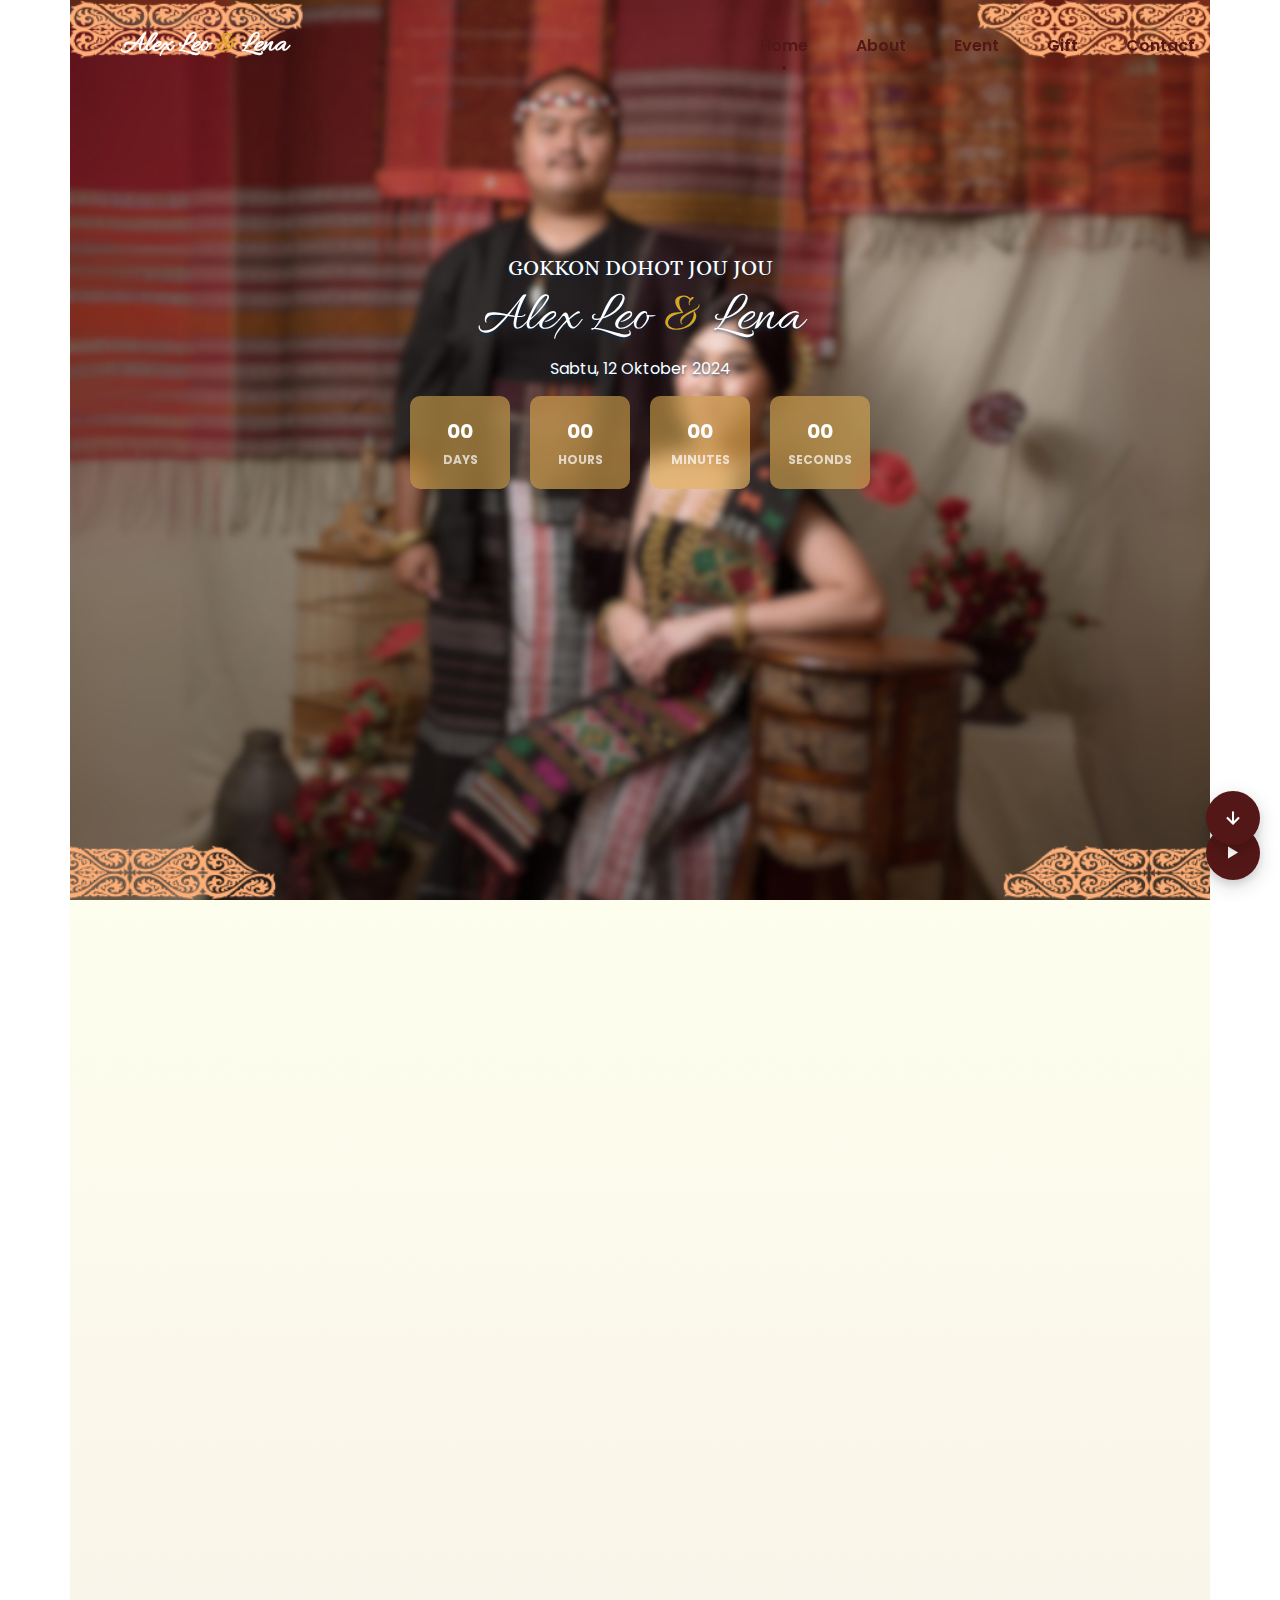
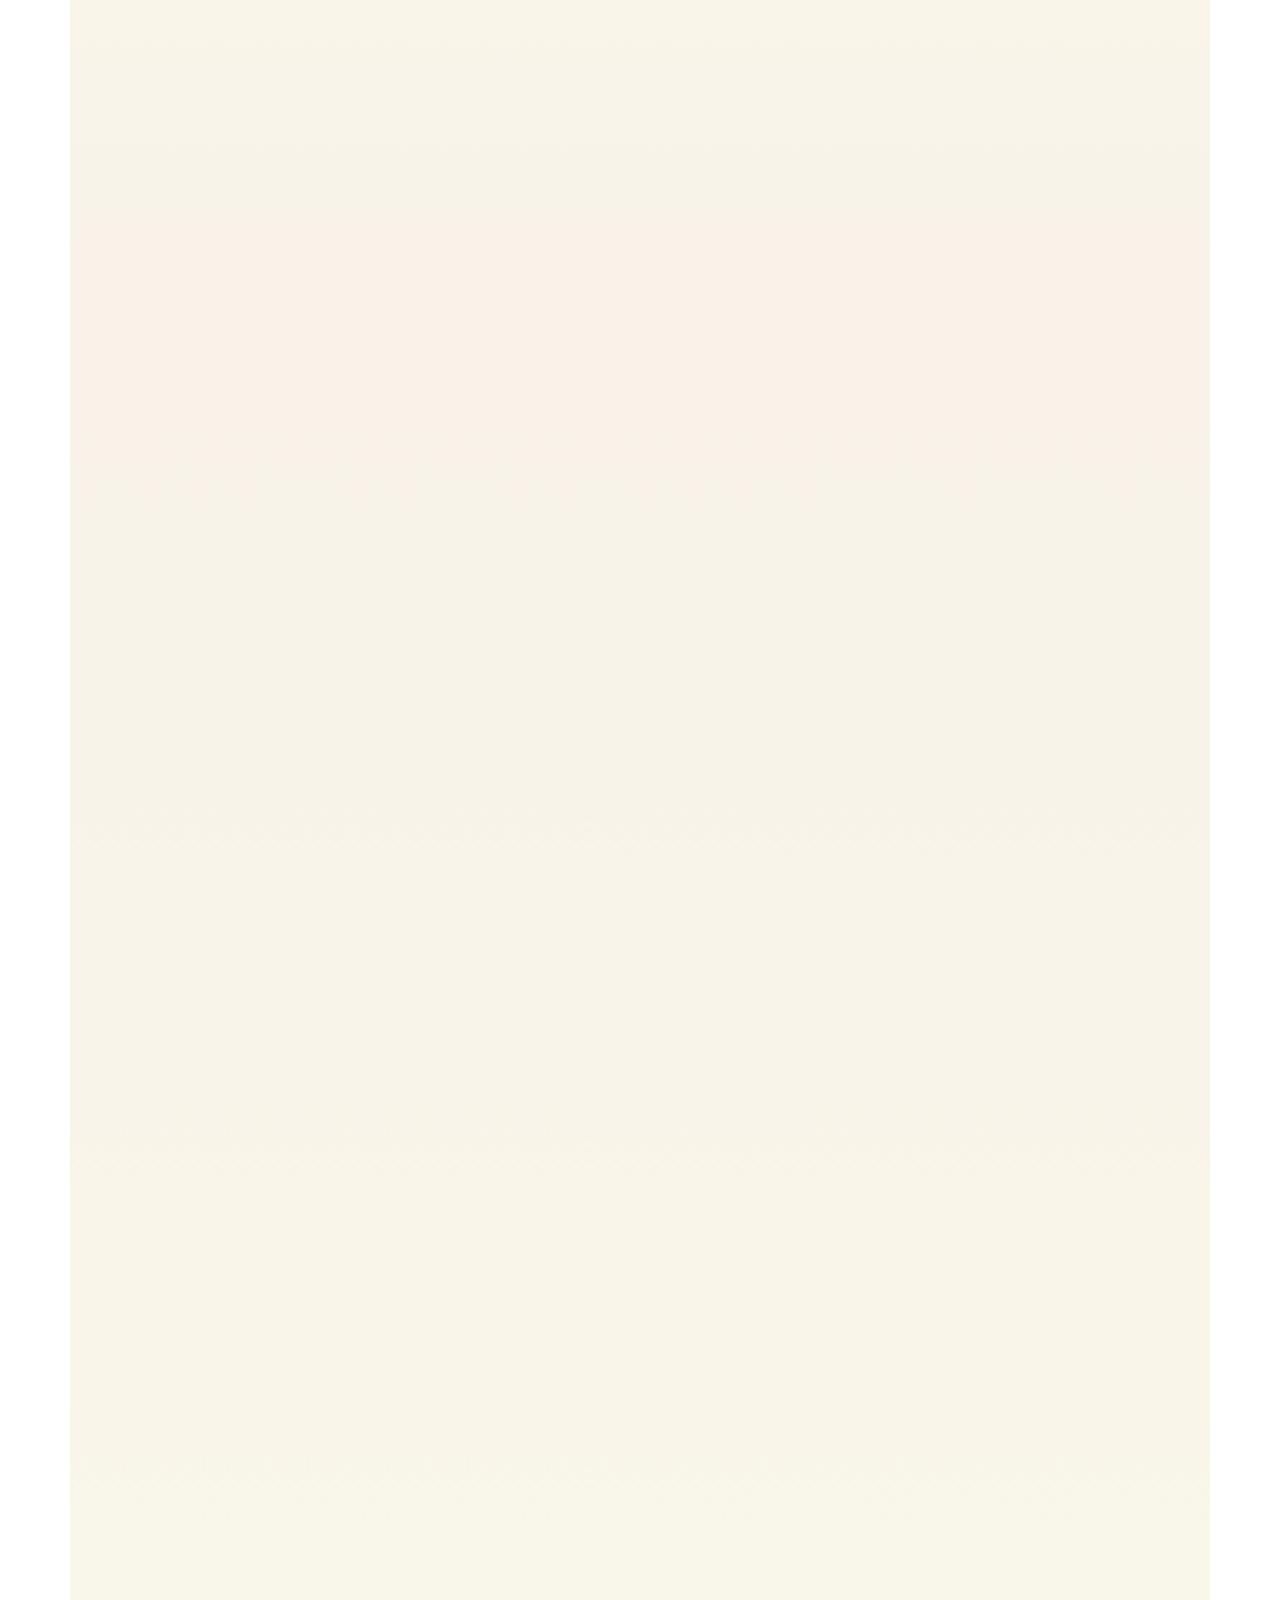
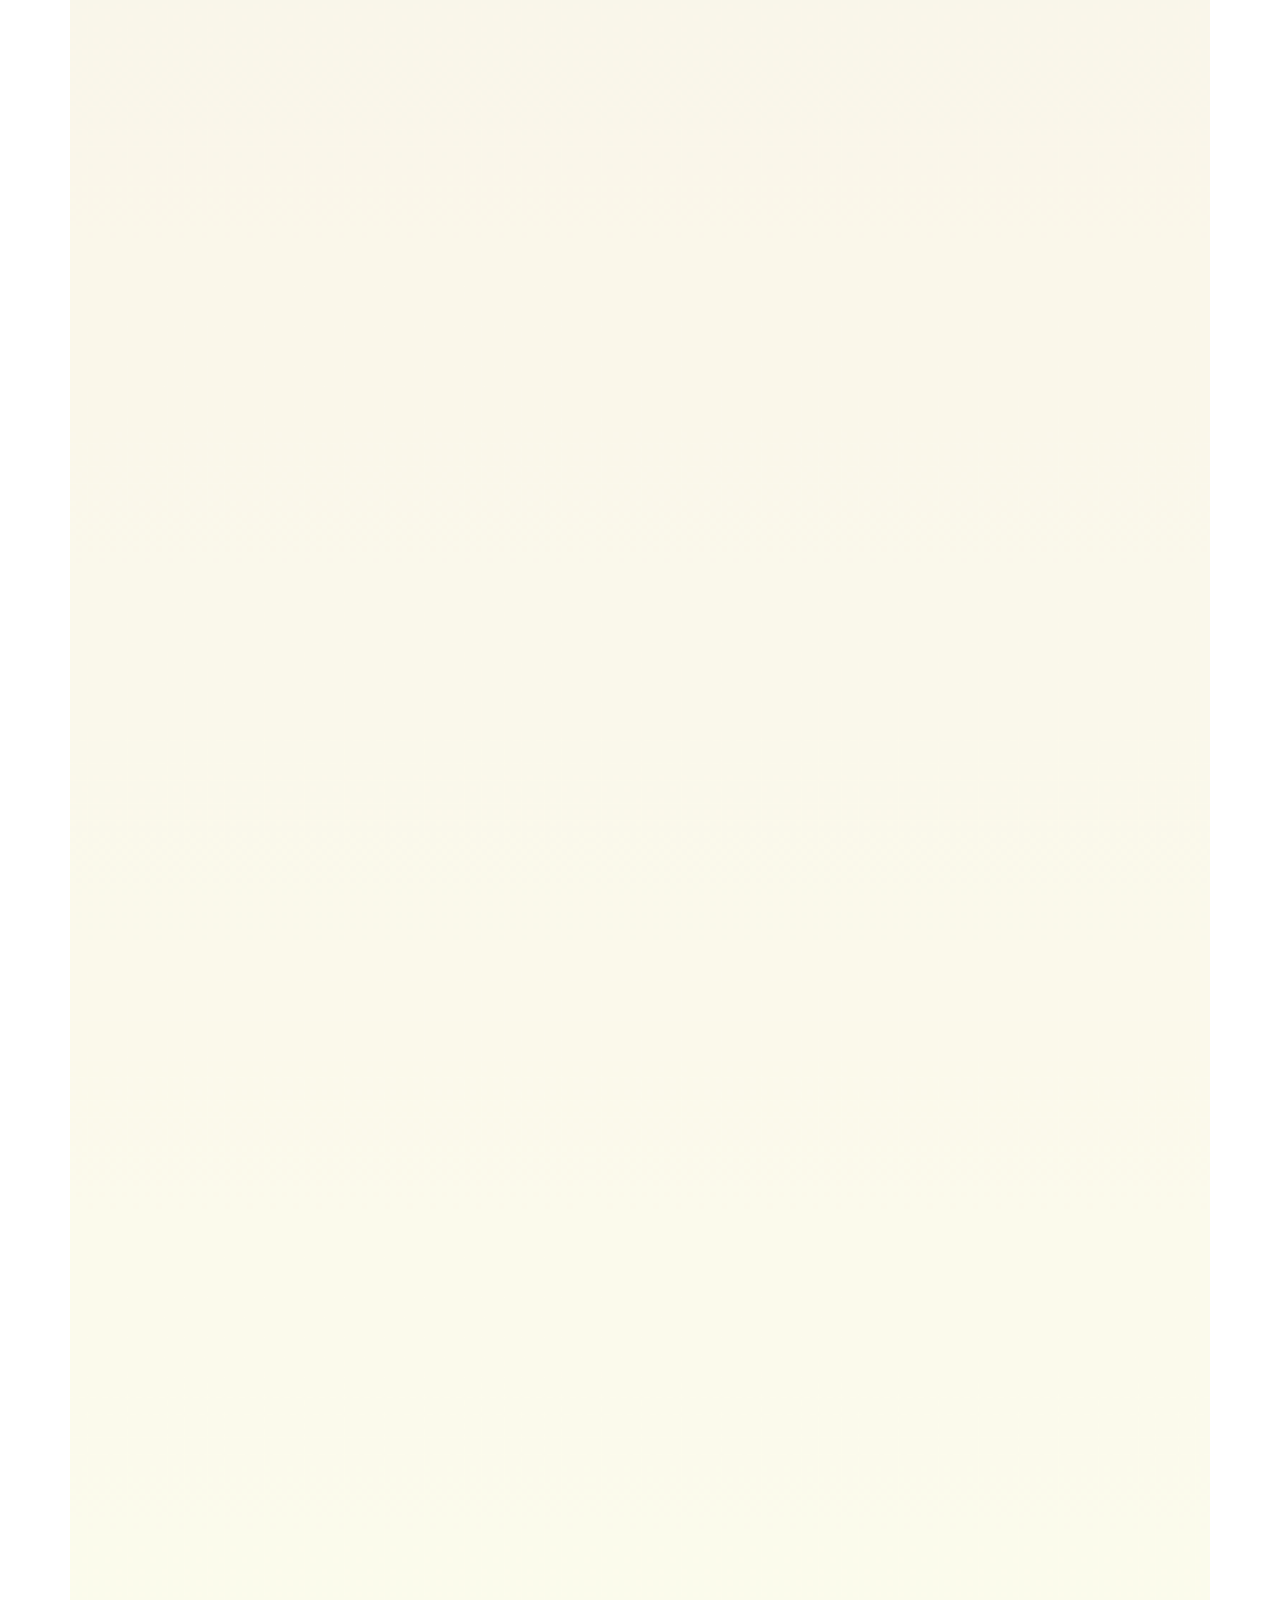
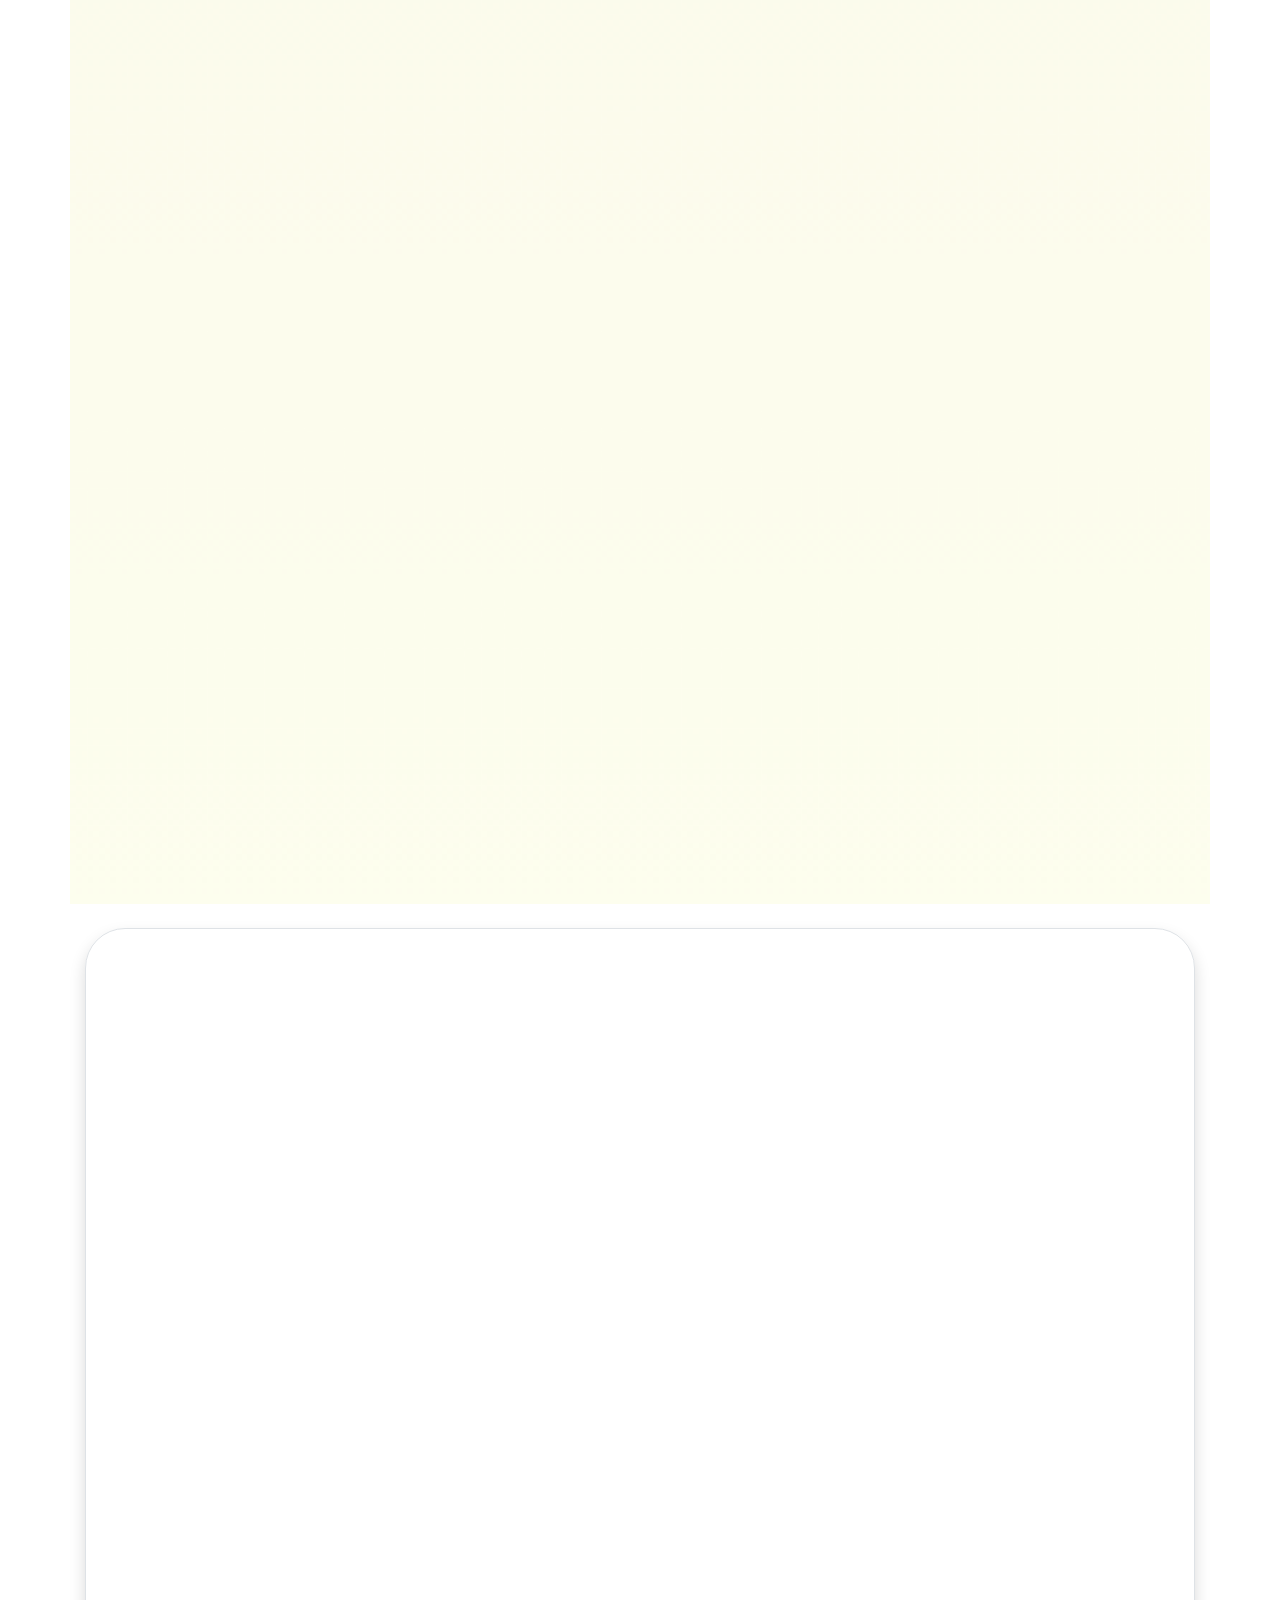
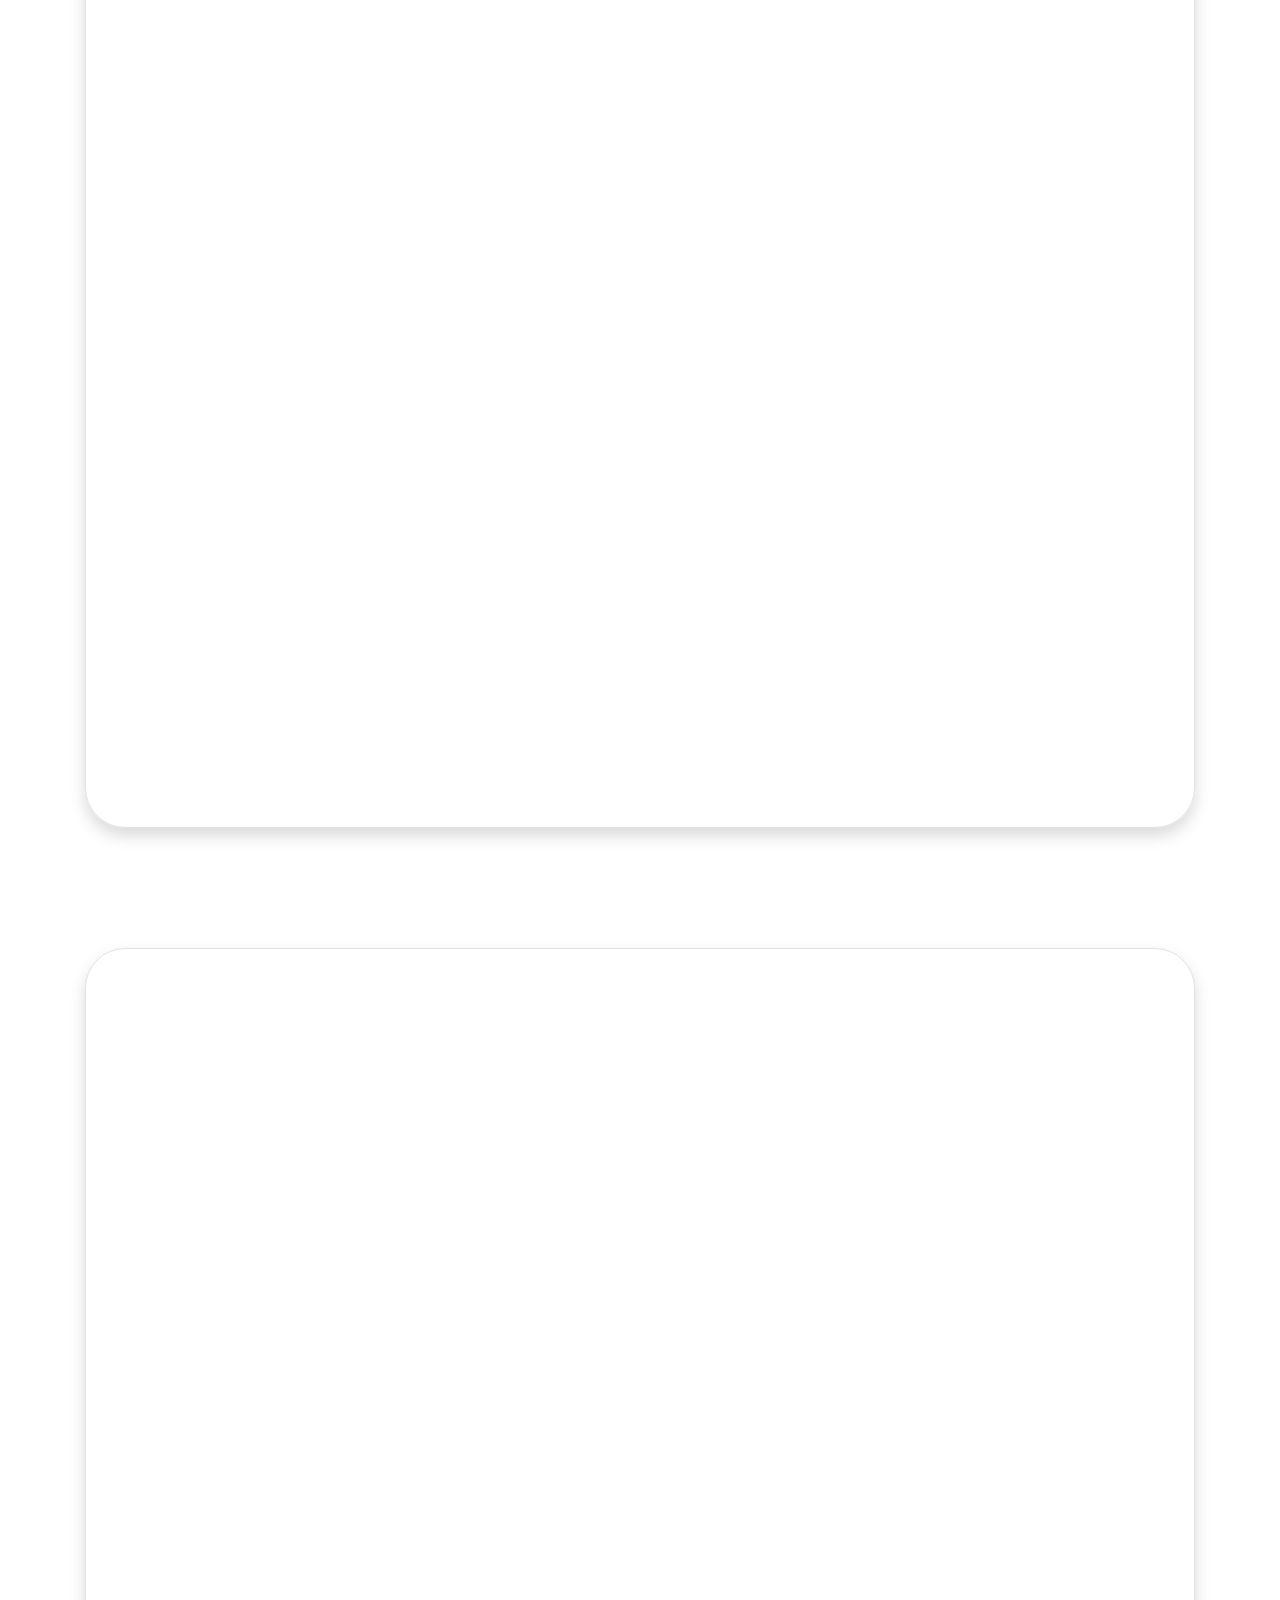
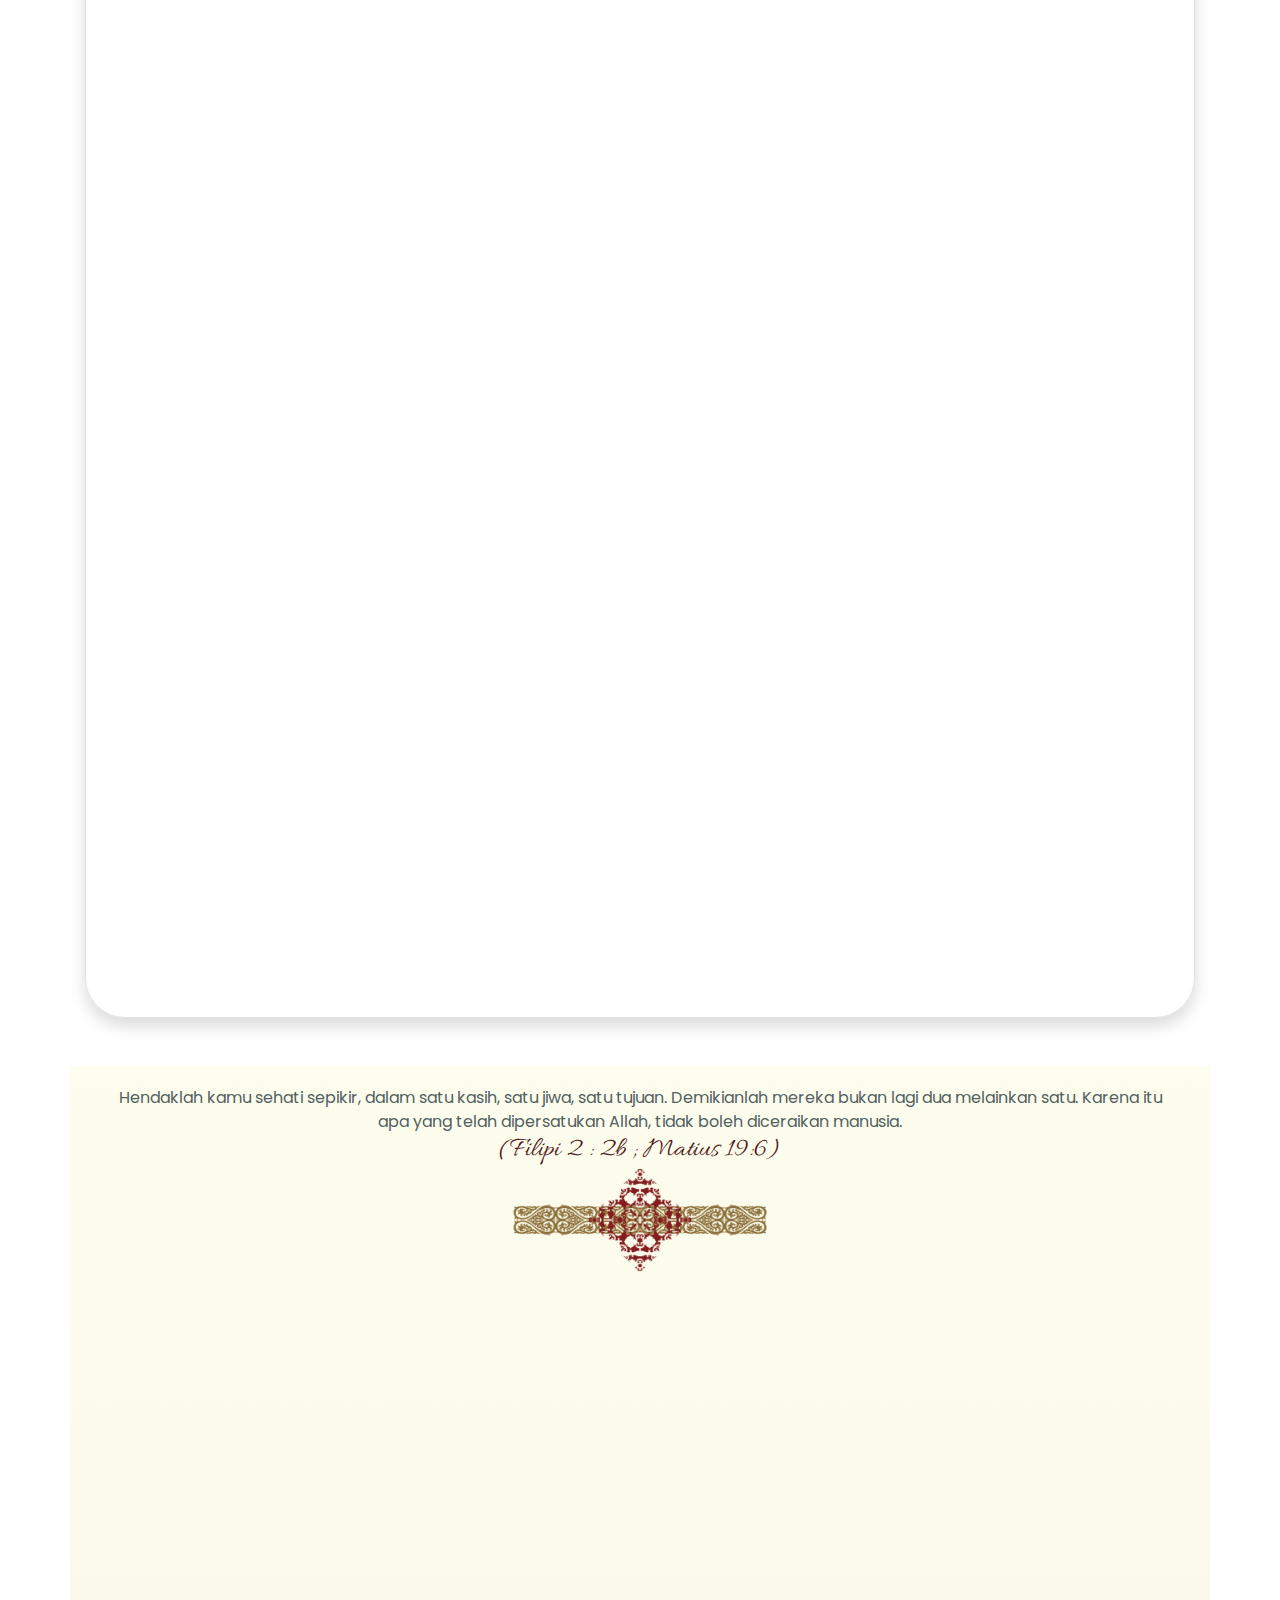
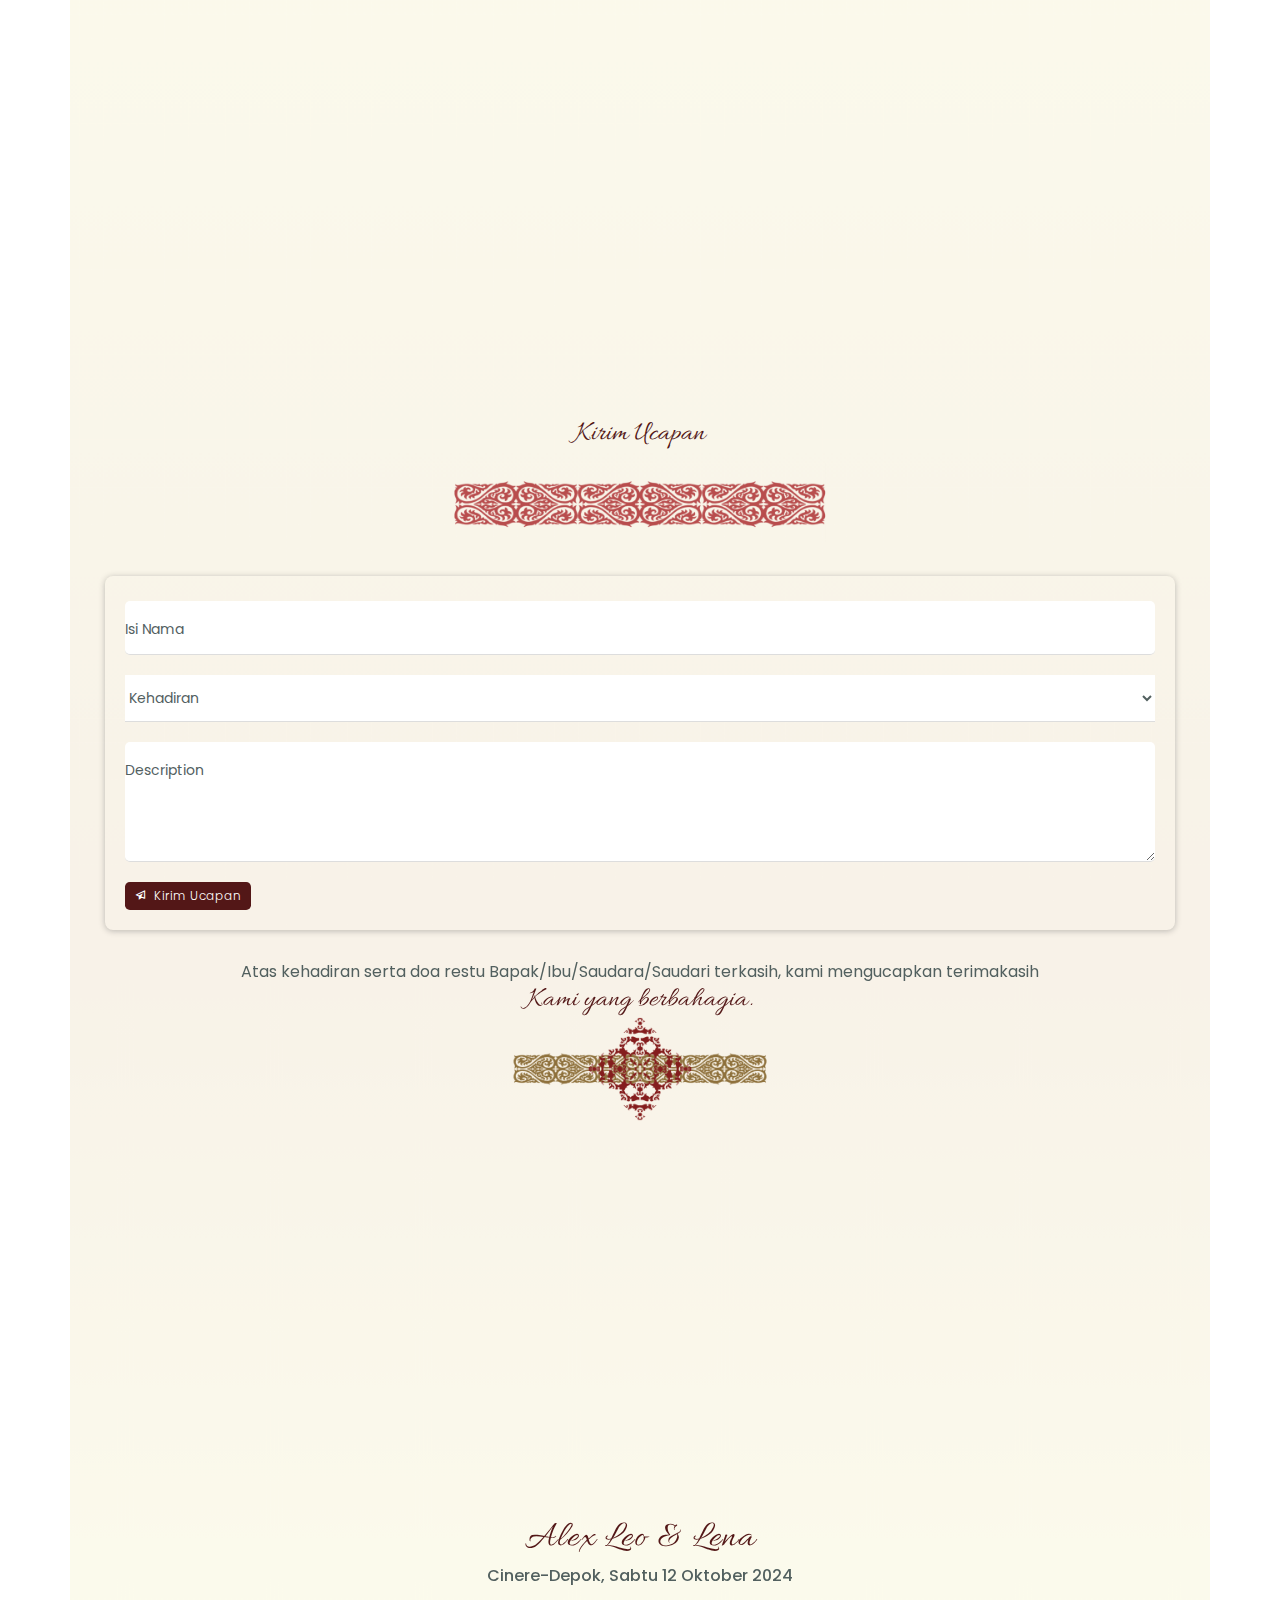
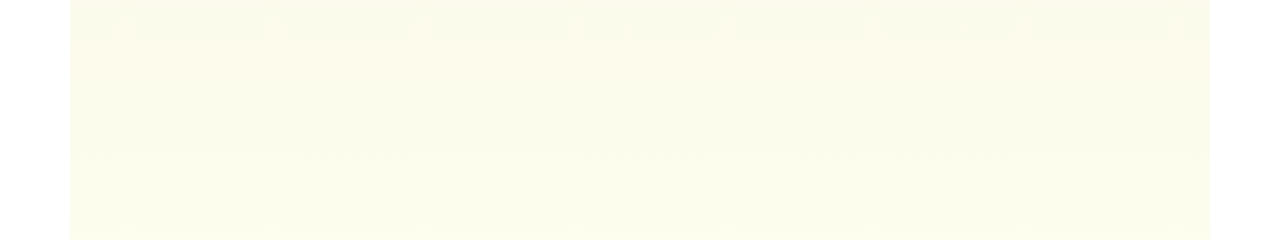
==== index.html @ 80a1cfeb "betulin nomer pakcik" ====
<!DOCTYPE html>
<html lang="id">
<head>

<!-- common tags -->
<meta charset="UTF-8">
<meta name="viewport" content="width=device-width, initial-scale=1.0">
<title>Pernikahan Alex Leo & Lena</title>

<!-- seo tags -->
<meta name="author" content="algididntwakeup />
    <meta name="language" content="Indonesia" />
    <meta name="robots" content="index, follow, max-image-preview:large" />
    <meta name="googlebot" content="index, follow, max-image-preview:large" />
    <meta name="title" content="Undangan Digital Pernikahan Alex Leo dan Lena Secara Online" />
    <meta name="description" content="Undangan Digital Pernikahan Alex Leo dan Lena Secara Online" />
    <meta
      name="keywords"
      content="undangan, wedding, undangan digital, undangan online, wedding invitation, template undangan, template undangan pernikahan, undangan pernikahan, template undangan online, wedding invitation github, template website, template undangan digital pernikahan"
    />
    <meta property="og:title" content="Undangan Digital Pernikahan Alex Leo dan Lena Secara Online" />
    <meta property="og:description" content="Undangan Digital Pernikahan Alex Leo dan Lena Secara Online" />
    <meta
      property="og:keywords"
      content="undangan, wedding, undangan digital, undangan online, wedding invitation, template undangan, template undangan pernikahan, undangan pernikahan, template undangan online, wedding invitation github, template website, template undangan digital pernikahan"
    />
    <meta property="og:image" content="https://iili.io/dCq9JN1.th.png" />
    <meta property="og:image:secure_url" content="https://iili.io/dCq9JN1.th.png" />
    <meta property="og:image:type" content="image/jpeg" />
    <meta property="og:image:alt" content="Undangan Digital Pernikahan Alex Leo dan Lena Secara Online" />
    <meta property="og:type" content="website" />
    <meta property="og:locale" content="id_ID" />
    <meta property="og:url" content="https://alex-leo-dan-lena.vercel.app/" />
    <meta property="og:site_name" content="Undangan Digital Pernikahan Alex Leo dan Lena Secara Online" />

<!-- appearance -->
<meta name="mobile-web-app-capable" content="yes" />
<meta name="apple-mobile-web-app-title" content="Undangan Digital Pernikahan Alex Leo dan Lena Secara Online" />
<meta name="theme-color" content="#fffefc" />
<meta name="color-scheme" content="light" />
<link rel="canonical" href="https://alex-leo-dan-lena.vercel.app/" />
<link rel="shortcut icon" type="image/x-icon" href="https://iili.io/dCKjpwJ.png" />
<link rel="apple-touch-icon" sizes="192x192" type="image/png" href="https://ulems.my.id/assets/images/icon-192x192.png" />
<link rel="icon" type="image/x-icon" href="https://iili.io/dCKjpwJ.png" />



<!-- preconnect n preloads -->
<link rel="dns-prefetch" href="https://cdn.jsdelivr.net" crossorigin="anonymous" />
<link rel="dns-prefetch" href="https://fonts.googleapis.com" crossorigin="anonymous" />
<link rel="dns-prefetch" href="https://fonts.gstatic.com" crossorigin />
<link rel="preconnect" href="https://cdn.jsdelivr.net" crossorigin="anonymous" />
<link rel="preconnect" href="https://fonts.googleapis.com" crossorigin="anonymous" />
<link rel="preconnect" href="https://fonts.gstatic.com" crossorigin />
<link rel="preload" href="https://cdn.jsdelivr.net/npm/normalize.css@8.0.1/normalize.css" integrity="sha256-WAgYcAck1C1/zEl5sBl5cfyhxtLgKGdpI3oKyJffVRI=" crossorigin="anonymous" as="style" />
<link rel="preload" href="https://cdn.jsdelivr.net/npm/bootstrap@5.3.3/dist/css/bootstrap.min.css" integrity="sha256-PI8n5gCcz9cQqQXm3PEtDuPG8qx9oFsFctPg0S5zb8g=" crossorigin="anonymous" as="style" />
<link rel="preload" href="https://cdn.jsdelivr.net/npm/bootstrap@5.3.3/dist/js/bootstrap.bundle.min.js" integrity="sha256-CDOy6cOibCWEdsRiZuaHf8dSGGJRYuBGC+mjoJimHGw=" crossorigin="anonymous" as="script" />
<link rel="preload" href="https://cdn.jsdelivr.net/npm/@fortawesome/fontawesome-free@6.5.1/css/all.min.css" integrity="sha256-wiz7ZSCn/btzhjKDQBms9Hx4sSeUYsDrTLg7roPstac=" crossorigin="anonymous" as="style" />
<link href="https://cdn.jsdelivr.net/npm/aos@2.3.4/dist/aos.css" rel="stylesheet">


        <!--=============== BOXICONS ===============-->
<link rel="stylesheet" href="https://cdn.jsdelivr.net/npm/boxicons@latest/css/boxicons.min.css">

<!--=============== CSS dan Bustrep ===============-->
<link rel="stylesheet" href="https://cdn.jsdelivr.net/npm/bootstrap@5.3.3/dist/css/bootstrap.min.css" integrity="sha256-PI8n5gCcz9cQqQXm3PEtDuPG8qx9oFsFctPg0S5zb8g=" crossorigin="anonymous" />
<link href="https://cdn.jsdelivr.net/npm/bootstrap@5.3.0/dist/css/bootstrap.min.css" rel="stylesheet">
<link rel="stylesheet" href="assets/css/styles.css">
<link rel="stylesheet" href="https://maxcdn.bootstrapcdn.com/bootstrap/4.5.2/css/bootstrap.min.css">
<script src="https://ajax.googleapis.com/ajax/libs/jquery/3.5.1/jquery.min.js"></script>
<script src="https://cdnjs.cloudflare.com/ajax/libs/popper.js/1.16.0/umd/popper.min.js"></script>
<script src="https://maxcdn.bootstrapcdn.com/bootstrap/4.5.2/js/bootstrap.min.js"></script>

<!-- app -->
<script src="./assets/js/app.js" type="module" defer></script>
</head>
    <body data-key="a22c1c31887cf51189f225a18ecb7c2a555f63250e052d13ea" data-url="https://undangan-backend-iota.vercel.app/" >
        <!--=============== HEADER ===============-->
<header class="header" id="header">
    <nav class="nav container">
                <a href="#" class="nav__logo">&nbsp&nbsp&nbsp&nbsp&nbsp Alex Leo <span>&</span> Lena</a>

                <div class="nav__menu" id="nav-menu">
                    <ul class="nav__list">
                        <li class="nav__item">
                            <a href="#home" class="nav__link active-link">
                                <i class='bx bx-home-alt nav__icon'></i>
                                <span class="nav__name">Home</span>
                            </a>
                        </li>
                        
                        <li class="nav__item">
                            <a href="#about" class="nav__link">
                                <i class='bx bx-user nav__icon'></i>
                                <span class="nav__name">About</span>
                            </a>
                        </li>

                        <li class="nav__item">
                            <a href="#event" class="nav__link">
                                <i class='bx bx-book-alt nav__icon'></i>
                                <span class="nav__name">Event</span>
                            </a>
                        </li>

                        <li class="nav__item">
                            <a href="#gift" class="nav__link">
                                <i class='bx bx-briefcase-alt nav__icon'></i>
                                <span class="nav__name">Gift</span>
                            </a>
                        </li>

                        <li class="nav__item">
                            <a href="#ucapan" class="nav__link">
                                <i class='bx bx-message-square-detail nav__icon'></i>
                                <span class="nav__name">Contact</span>
                            </a>
                        </li>
                    </ul>
                </div>

                <img src="assets/img/icon.png" alt="" class="nav__img">
    </nav>
</header>

<main>
<!--=============== HOME ===============-->
<section class="container section section__height" id="home">
  <div class="section__box">
    <div class="section__title" style="margin-top: 30px;">
        <p class="gokkon">GOKKON DOHOT JOU JOU
                        </p>
        <h3>Alex Leo <span>&</span> Lena</h3>
        <p>Sabtu, 12 Oktober 2024</p>
    </div>
    <div class="countdown-container">
      <div class="countdown-item">
                          <div id="days" class="glassmorphism">
                            <span id="days-value">00</span>
                            <span class="label">Days</span>
                          </div>
                        </div>
      <div class="countdown-item">
                          <div id="hours" class="glassmorphism">
                            <span id="hours-value">00</span>
                            <span class="label">Hours</span>
                          </div>
                        </div>
      <div class="countdown-item">
                          <div id="minutes" class="glassmorphism">
                            <span id="minutes-value">00</span>
                            <span class="label">Minutes</span>
                          </div>
                        </div>
     <div class="countdown-item">
                          <div id="seconds" class="glassmorphism">
                            <span id="seconds-value">00</span>
                            <span class="label">Seconds</span>
                        </div>
                        </div>
    </div>
   </div>
</section>

<!--=============== ABOUT ===============-->
<section class="container section section__height" id="about">
    <div class="section__title" data-aos='fade-up' data-aos-duration='1000'>
                    <h3>Dohot hormat,</h3>
                    <img src="./assets/img/bata.png" alt="line">
                    <p >Marhite asi dohot holong nasianTuhanta, dibagasan serep niroha rodo hami manggokhon huhut manjou hamu napinarsangapan Raja nidongan tubu, Raja ni boru, bere / ibebere, Pariban, Raja ni dongan sahuta, suang songoni nang ale-alenami, tarlumobi ma dihamu Raja ni Hula - hula dohot Tulang nami, asa marneang ni langka hamu rap dohot inanta soripada ro mangadopi ulaon pamasu-masuon parbogason ni anak nami :</p>
                  <br>
                  </div>
     <div class="section__about" data-aos='fade-right'data-aos-duration='1000'>
                    <img src="./assets/img/2.png" alt="pria" width="180">
                    <h3>Alexander Leonard Adrian Nainggolan, ST.<br></h3>
                    <p style="font-size: 14px;">Putra dari <br/>Bapak A. Nainggolan & Ibu Rini Lestari Br.Hutajulu</p>
                    <br>
                </div>
    <div class="section__about" data-aos='fade-left' data-aos-duration='1000'>
                    <img src="./assets/img/3.png" alt="wanita" width="180">
                    <h3>Magdalena Dina Octaviani br Sinaga S.Ak</h3>
                    <p style="font-size: 14px;">Putri dari <br/> Bapak Jonny Sinaga & Ibu Fanny Br.Sianipar</p>
                </div>
</section>

<!--=============== EVENT ===============-->
<section class="container section section__height" id="event">
   <div class="section__title" data-aos='fade-in' data-aos-duration='1000'>
      <!-- <img src="./assets/img/bataci.png" alt="line"> -->
      <p>Boru ni lae nami J Sinaga,tubu ni inangbao nami F br Sianipar (A Ferdinan) sian Kel. 
        Rawasari Kec. Pasar Rebo Jakarta Timur. Ima nanaeng
        Ima si patupaonta di :</p>
   </div>
   <div class="event__box" data-aos='fade-right' data-aos-duration='1000'>
    <div class="event__icon">
     <img src="./assets/img/bataborder2.png" alt="">
    </div>
    <div class="event__text">
      <h4 class="gokkontitle">GEREJA KATOLIK St.MATIAS Cinere</h4>
      <p class="p1"> Sabtu <span>12 Oktober 2024</span> </p>
      <p class="p2"></i> Jl. Baros No. 3, Pangkalan Jati <br/> Pondok Labu, Cilandak <br/> Jakarta Selatan, Jakarta 12450</p>
      <p class="p3"> 08:30 s/d 10:30 WIB</p>
   </div>
   </div>
   <div class="section__title" data-aos='fade-in' data-aos-duration='1000'>
    <!-- <img src="./assets/img/bataci.png" alt="line"> -->
    <img src="./assets/img/bataci.png" alt="line">
    <p>Dung sidung pamasu-masuon sian Gereja, asa rap udur mahita tu inganan naung 
      pinatupa ima nalaho mangan indahan na las huhut minum aek sitio-tio huhut 
      pasahathon dohot manjalo adat nahombar tu ulaon I di:
      </p>
    </div>
  <div class="event__box" data-aos='fade-left' data-aos-duration='1000'>
    <div class="event__icon">
      <img src="./assets/img/bataborder.png" alt="">
    </div>
    <div class="event__text">
      <h4 class="gokkontitle">RONATAMA Graha & Convention Hall</h4>
      <p class="p1"> Sabtu <span>6 Juli 2024</span> </p>
      <p class="p2"></i>  Jl. Dahlia No.16 A, Depok <br/> Kec. Pancoran Mas <br/>  Kota Depok, Jawa Barat 16431</p>
      <p class="p3"> 11:00 s/d selesai</p>
   </div>
  </div>

  <div class="event__map" data-aos='fade-up' data-aos-duration='1000'>
    <h3>Alamat Pemberkatan</h3>
    <iframe src="https://www.google.com/maps/embed?pb=!1m18!1m12!1m3!1d3965.6323681821914!2d106.781347976057!3d-6.311931793677367!2m3!1f0!2f0!3f0!3m2!1i1024!2i768!4f13.1!3m3!1m2!1s0x2e69ee3ac6b76f6b%3A0xa360c3f368b2a75c!2sSaint%20Matthias%20Catholic%20Church%2C%20Cinere!5e0!3m2!1sen!2sid!4v1721480985794!5m2!1sen!2sid" width="300" height="300" style="border:0;" allowfullscreen="" loading="lazy" referrerpolicy="no-referrer-when-downgrade"></iframe>

                    <a href="https://maps.app.goo.gl/9j2UDWhdMn23QQxt9"><i class="bx bx-map"></i> Buka Lokasi</a>
                </div>
  <div class="event__map" data-aos='fade-up' data-aos-duration='1000'>
    <h3>Alamat Resepsi</h3>
    <iframe src="https://www.google.com/maps/embed?pb=!1m18!1m12!1m3!1d3952.6596581964347!2d110.4156426143416!3d-7.783709379418691!2m3!1f0!2f0!3f0!3m2!1i1024!2i768!4f13.1!3m3!1m2!1s0x2e7084b3d8f0b4a5%3A0x7a86e4f62d6e9f2e!2sJl.%20Dahlia%20No.16%20A%2C%20Depok%2C%20Kec.%20Pancoran%20Mas%2C%20Kota%20Depok%2C%20Jawa%20Barat%2016431!5e0!3m2!1sen!2sid!4v1657636029847!5m2!1sen!2sid" width="300" height="300" style="border:0;" allowfullscreen="" loading="lazy" referrerpolicy="no-referrer-when-downgrade"></iframe>

                    <a href="https://maps.app.goo.gl/cPEgZyFxmiomSFK7A"><i class="bx bx-map"></i> Buka Lokasi</a>
                </div>



   <div class="section__title" data-aos='fade-in' data-aos-duration='1000'>
    <!-- <img src="./assets/img/bataci.png" alt="line"> -->
    <p>Sai dipatiur jala dipasu-pasu Tuhan Debata Pardenggan basa i ma langka muna, songoni 
      nang ulaon i. Disiala haradeon n iroha dohot haroro muna, parjolo hupasahat hami 
      mauliate godang.      
      </p>
      <br>
      <p>Cinere Depok, 12 Oktober 2024</p>
    <img src="./assets/img/sihorasba.png" alt="line">
    </div>




  <div class="event__add" data-aos='zoom-in' data-aos-duration='1000'>
    <h3 class="gokkon">HAMI MANGGOKHON</h3>
    <img src="./assets/img/bataci.png" alt="line">
    <p>1. A. Nainggolan,SE. / Dra..R.L. br. Hutajulu (A. Leo) - Natorasna</p>
     <p> 2. Alexander Leonard Adrian Nainggolan ST - Pangoli</p>
     <p> 3. Marchelino Ferdinand Sebastian Nainggolan - Anggina</p>
  </div>
  <div class="event__add" data-aos='zoom-in' data-aos-duration='1000'>
    <h3 class="gokkon">DOHOT MANGGOKHON / TURUT MENGUNDANG</h3>
    <img src="./assets/img/bataci.png" alt="line">

  </div>
 </section>
<!-- galer i undangan -->

<section class="light-section bg-white" id="galeri">
  <div class="container pb-5 pt-4">
    <div class="card-body border rounded-5 shadow p-3">

      <div id="carousel-image-one" data-aos="fade-up" data-aos-duration="1500" class="carousel slide">
        <div class="carousel-indicators">
          <button type="button" data-bs-target="#carousel-image-one" data-bs-slide-to="0" class="active" aria-current="true" aria-label="Slide 1"></button>
          <button type="button" data-bs-target="#carousel-image-one" data-bs-slide-to="1" aria-label="Slide 2"></button>
        </div>

        <div class="carousel-inner rounded-4">
          <div class="carousel-item active">
            <img src="./assets/img/part1.png" alt="gambar 1" class="d-block w-100" onclick="util.modal(this)" />
          </div>
          <div class="carousel-item">
            <img src="./assets/img/part2.png" alt="gambar 2" class="d-block w-100" onclick="util.modal(this)" />
          </div>
        </div>

        <button class="carousel-control-prev" type="button" data-bs-target="#carousel-image-one" data-bs-slide="prev">
          <span class="carousel-control-prev-icon" aria-hidden="true"></span>
          <span class="visually-hidden">Previous</span>
        </button>

        <button class="carousel-control-next" type="button" data-bs-target="#carousel-image-one" data-bs-slide="next">
          <span class="carousel-control-next-icon" aria-hidden="true"></span>
          <span class="visually-hidden">Next</span>
        </button>
      </div>

    </div>
    <div class="event__add" data-aos='zoom-in' data-aos-duration='1000'>
      <h3 class="gokkon">Galeri Foto</h3>
      <img src="./assets/img/bataci.png" alt="line">
  
    </div>
    <div class="card-body border rounded-5 shadow p-3">
    <div id="carousel-image-two" data-aos="fade-up" data-aos-duration="1500" class="carousel slide mt-4">
      <div class="carousel-indicators">
        <button type="button" data-bs-target="#carousel-image-two" data-bs-slide-to="0" class="active" aria-current="true" aria-label="Slide 1"></button>
        <button type="button" data-bs-target="#carousel-image-two" data-bs-slide-to="1" aria-label="Slide 2"></button>
        <button type="button" data-bs-target="#carousel-image-two" data-bs-slide-to="2" aria-label="Slide 3"></button>
      </div>

      <div class="carousel-inner rounded-4">
        <div class="carousel-item active">
          <img src="./assets/img/pap1.jpg" alt="gambar 4" class="d-block w-100" onclick="util.modal(this)" />
        </div>
        <div class="carousel-item">
          <img src="./assets/img/pap2.jpg" alt="gambar 5" class="d-block w-100" onclick="util.modal(this)" />
        </div>
        <div class="carousel-item">
          <img src="./assets/img/pap3.jpg" alt="gambar 6" class="d-block w-100" onclick="util.modal(this)" />
        </div>
      </div>

      <button class="carousel-control-prev" type="button" data-bs-target="#carousel-image-two" data-bs-slide="prev">
        <span class="carousel-control-prev-icon" aria-hidden="true"></span>
        <span class="visually-hidden">Previous</span>
      </button>

      <button class="carousel-control-next" type="button" data-bs-target="#carousel-image-two" data-bs-slide="next">
        <span class="carousel-control-next-icon" aria-hidden="true"></span>
        <span class="visually-hidden">Next</span>
      </button>
    </div>
  </div>
  </div>
</section>

<!--=============== GIFT ===============-->
<section class="container section section__height" id="gift">

  <div class="section__title">
    <p style="margin-bottom: 20px;">Hendaklah kamu sehati sepikir, dalam satu kasih, satu jiwa, satu tujuan.
      Demikianlah mereka bukan lagi dua melainkan satu. Karena itu apa yang telah dipersatukan Allah,
      tidak boleh diceraikan manusia.
      </p>
  <h3>(Filipi 2 : 2b ; Matius 19:6)</h3>
  <img src="./assets/img/sihorasba.png" alt="line">
 </div>
<br>
<br>
<br>
<br>
<br>

  <div class="section__title" data-aos='fade-up' data-aos-duration='1000'>
    <h3>Wedding Gift</h3>
    <img src="./assets/img/sihorasba.png" alt="line">
    <p>Tanpa mengurangi rasa hormat, bagi anda yang ingin memberikan tanda kasih untuk kami, dapat melalui :    </p>
  </div>

  <div class="rek__box">
    <img src="https://upload.wikimedia.org/wikipedia/commons/thumb/a/ad/Bank_Mandiri_logo_2016.svg/1920px-Bank_Mandiri_logo_2016.svg.png" alt="mandiri-logo" class="bca" width="200" data-aos='fade-in' data-aos-duration='1000'>
    <div class="rek__title" data-aos='fade-right' data-aos-duration='1000'>
      <h2>a.n M.Ansorry Nainggolan AC</h2>
      <p>1270004552194</p>
      <button id="copyButton1">Salin No Rekening</button>
      <p id="copyStatus1"></p>
    </div>
    <img src="https://upload.wikimedia.org/wikipedia/commons/thumb/5/5c/Bank_Central_Asia.svg/2560px-Bank_Central_Asia.svg.png" alt="bca-logo" class="bca" width="200" data-aos='fade-in' data-aos-duration='1000'>
    <div class="rek__title" data-aos='fade-left' data-aos-duration='1000'>
      <h2>a.n M.Ansorry Nainggolan AC</h2>
      <p>7480843848 </p>
      <button id="copyButton2">Salin No Rekening</button>
      <p id="copyStatus2"></p>
    </div>
  </div>
  <div class="form__template">
    <div class="section__title">
      <h3>Kirim Ucapan</h3>
      <img src="./assets/img/bataci.png" alt="line">
    </div>
    <form class="whatsapp-form">
        <div class="datainput">
            <input class="validate" id="wa_name" name="name" required type="text" value=''>
            <span class="highlight"></span><span class="bar"></span>
            <label>Isi Nama</label>
        </div>
        <div class="datainput">
            <select id="wa_select">
                <option hidden selected value='default'>Kehadiran</option>
                <option value="1">Hadir</option>
                <option value="2">Ragu ragu</option>
                <option value="3">Tidak Hadir</option>
            </select>
        </div>
        <div class="datainput">
            <textarea id='wa_textarea' placeholder='' maxlength='5000' rows='3' required></textarea>
            <span class="highlight"></span><span class="bar"></span>
            <label>Description</label>
        </div>
        <a class="send_form" href="javascript:void(0)" title="Send to Whatsapp"><i class='bx bx-paper-plane'></i> Kirim Ucapan</a>
        <div id="text-info"></div>
    </form>
</div>
</section>

 <!-- MESSAGES -->



<!--=============== CONTACT ===============-->
<section class="container section section__height" id="contact">
   <div class="section__title">
      <p style="margin-bottom: 20px;">Atas kehadiran serta doa restu Bapak/Ibu/Saudara/Saudari terkasih, kami mengucapkan terimakasih</p>
    <h3>Kami yang berbahagia.</h3>
    <img src="./assets/img/sihorasba.png" alt="line">
   </div>
   <div class="img__template">
    <img src="./assets/img/2.png" alt="pria" data-aos='fade-right' data-aos-duration='1000'>
    <p class="img__title" data-aos='fade-in' data-aos-duration='1000'>&</p>
    <img src="./assets/img/3.png" alt="wanita" style="margin-bottom: 20px;" data-aos='fade-left' data-aos-duration='1000'>
    <h4>Alex Leo & Lena</h4>
    <p class="img__title1">Cinere-Depok, Sabtu 12 Oktober 2024</p>
  </div>
</section>

 
  

<audio id="audioPlayer" src="./assets/music/dmatua.mp3" autoplay loop></audio>
  <button id="playPauseButton" class="controlButton">
      <i id="playPauseIcon" class='bx bx-play'></i>
  </button>
  <button id="scrollButton" class="controlButton">
    <i id="scrollIcon" class='bx bx-down-arrow-alt'></i>
   </button>
</main>

    <!-- Modal Image Large -->
    <div class="modal fade" id="modal-image" tabindex="-1" aria-hidden="true">
      <div class="modal-dialog modal-dialog-centered modal-xl">
        <div class="modal-content rounded-4">
          <div class="modal-body p-0">
            <div class="d-flex justify-content-center align-items-center" style="height: 100%">
              <img src="./assets/images/vector.png" class="w-100" alt="image" id="show-modal-image" />
            </div>
          </div>
        </div>
      </div>
    </div>

        
<!--=============== MAIN JS ===============-->
<script src="assets/js/main.js"></script>
<script src="https://code.jquery.com/jquery-3.6.0.min.js"></script>
<script>
$(document).ready(function() {
    $(document).on('click', '.send_form', function() {
        var input_name_val = $("#wa_name").val().trim();
        var input_select_val = $("#wa_select :selected").text().replace(/ /g, "-");
        var input_textarea_val = $("#wa_textarea").val().trim();

        var walink = 'https://web.whatsapp.com/send';
        var phone = '62818825652';
        var walink2 = 'Hey, selamat ya untuk pernikahannya Alex Leo & Lena! (Pesan ini dikirim dari web):';
        var text_yes = 'Terkirim.';
        var text_no = 'Isi semua Formulir lalu klik Kirim.';

        if (input_name_val !== "" && input_textarea_val !== "") {
            var message = walink2 + '\n\n' +
                '*Nama* : ' + input_name_val + '\n' +
                '*Kehadiran* : ' + input_select_val + '\n' +
                '*Ucapan* : ' + input_textarea_val + '\n';

            // Encode the message for URL
            message = encodeURIComponent(message);

            // Smartphone support
            if (/Android|webOS|iPhone|iPad|iPod|BlackBerry|IEMobile|Opera Mini/i.test(navigator.userAgent)) {
                walink = 'whatsapp://send';
            }

            var whatsapp_url = walink + '?phone=' + phone + '&text=' + message;

            // Open WhatsApp in a new tab
            window.open(whatsapp_url, '_blank');

            // Update info message
            $("#text-info").html('<span class="yes">' + text_yes + '</span>');
        } else {
            // Show error message if fields are empty
            $("#text-info").html('<span class="no">' + text_no + '</span>');
        }
    });
});

</script>
<script>
  document.addEventListener('DOMContentLoaded', function() {
  const audioPlayer = document.getElementById('audioPlayer');
  const playPauseButton = document.getElementById('playPauseButton');
  const playPauseIcon = document.getElementById('playPauseIcon');

  updateUI();

  playPauseButton.addEventListener('click', function() {
      if (audioPlayer.paused) {
  audioPlayer.play();
   } else {
   audioPlayer.pause();
   }
    updateUI();
   });


  function updateUI() {
    if (audioPlayer.paused) {
      playPauseIcon.classList.remove('bx-pause');
      playPauseIcon.classList.add('bx-play');
      playPauseButton.classList.remove('playing');
    } else {
      playPauseIcon.classList.remove('bx-play');
      playPauseIcon.classList.add('bx-pause');
      playPauseButton.classList.add('playing');
    }
  }

            // Event listener for when audio ends (optional)
            audioPlayer.addEventListener('ended', function() {
                updateUI(); 
            });
            });
</script>

<script>
  let isAutoScrolling = false;
  
  let scrollDelay;

  const autoScroll = () => {
    window.scrollBy(0, 10);
    scrollDelay = setTimeout(autoScroll, 30);
  };

  // Ambil tombol scrollButton dari DOM
  const scrollButton = document.getElementById('scrollButton');

  // Tambahkan event listener untuk saat tombol ditekan
  scrollButton.addEventListener('click', () => {
    if (!isAutoScrolling) {
      // Jika tidak sedang auto scroll, mulai auto scroll
      autoScroll();
      isAutoScrolling = true;
      scrollButton.classList.add('active');
    } else {
      clearTimeout(scrollDelay);
      isAutoScrolling = false;
      scrollButton.classList.remove('active');
    }
  });
</script>


<script src="https://cdn.jsdelivr.net/npm/bootstrap@5.3.3/dist/js/bootstrap.bundle.min.js" integrity="sha256-CDOy6cOibCWEdsRiZuaHf8dSGGJRYuBGC+mjoJimHGw=" crossorigin="anonymous"></script>
<script src="https://cdn.jsdelivr.net/npm/aos@2.3.4/dist/aos.js"></script>
<script>
  AOS.init();
</script>
</body>
</html>
---- assets/css/styles.css ----
/*=============== GOOGLE FONTS ===============*/
@import url('https://fonts.googleapis.com/css2?family=Allura&display=swap');
@import url('https://fonts.googleapis.com/css2?family=Poppins:ital,wght@0,100;0,200;0,300;0,400;0,500;0,600;0,700;0,800;0,900;1,100;1,200;1,300;1,400;1,500;1,600;1,700;1,800;1,900&display=swap');
@import url('https://fonts.googleapis.com/css2?family=Alice&display=swap');
/*=============== VARIABLES CSS ===============*/

:root {
  --header-height: 3rem !important;

  /*========== Colors ==========*/
  --hue: 174;
  --sat: 63%;
  --first-color: #531717;
  --first-color-alt: hsl(var(--hue), var(--sat), 36%);
  --title-color: hsl(var(--hue), 12%, 15%);
  --text-color: hsl(var(--hue), 8%, 35%);
  --body-color: hsl(var(--hue), 100%, 99%);
  --container-color: #fff;

  /*========== Font and typography ==========*/
  --body-font: 'Poppins', sans-serif;
  --h1-font-size: 1.5rem !important;
  --normal-font-size: 0.938rem !important;
  --tiny-font-size: 0.625rem !important;

  /*========== z index ==========*/
  --z-tooltip: 10 !important;
  --z-fixed: 100 !important;
}

@media screen and (min-width: 968px) {
  :root {
    --h1-font-size: 2.25rem !important;
    --normal-font-size: 1rem !important;
  }
}

/*=============== BASE ===============*/
* {
  box-sizing: border-box !important;
  padding: 0 !important;
  margin: 0 !important;
}

html {
  scroll-behavior: smooth !important;
}

body {
  font-family: var(--body-font) !important;
  font-size: var(--normal-font-size) !important;
  background-color: var(--body-color);
  color: var(--text-color);
}

ul {
  list-style: none !important;
}

a {
  text-decoration: none !important;
}

img {
  max-width: 100% !important;
  height: auto !important;
}
/* Container styles */
.container {
  width: 100%;
  max-width: 1200px;
  margin: auto;
  padding: 15px;
}

/* Card styles */
.card-body {
  padding: 2rem;
  margin-bottom: 1.5rem;
}

/* Heading styles */
h1.font-esthetic {
  font-size: 2rem;
  font-weight: bold;
  margin-bottom: 1rem;
}

/* Carousel styles */
.carousel-inner img {
  width: 100%;
  height: auto;
}

.carousel-control-prev-icon,
.carousel-control-next-icon {
  background-color: rgba(0, 0, 0, 0.5); /* Darker color with transparency */
  border-radius: 50%; /* Optional: make them round */
  width: 50px; /* Optional: adjust size */
  height: 50px; /* Optional: adjust size */
}

.carousel-control-prev,
.carousel-control-next {
  filter: invert(1);
}

/* Utility classes */
.rounded-4 {
  border-radius: 1.5rem !important;
}

.rounded-5 {
  border-radius: 2.5rem !important;
}

.shadow {
  box-shadow: 0 4px 8px rgba(0, 0, 0, 0.2);
}

.bg-white {
  background-color: white;
}

.pt-4 {
  padding-top: 1.5rem;
}

.pb-5 {
  padding-bottom: 3rem;
}

.text-center {
  text-align: center;
}

/*=============== REUSABLE CSS CLASSES ===============*/
.section {
  padding: 4.5rem 0 2rem !important;
}

.section__height {
  min-height: 100vh !important;
  overflow-x: hidden !important;
}

.gokkon {
  font-family: Alice !important;
  font-size: 32px !important;
}
.gokkontitle {
  font-family: Alice !important;
  font-size: 18px !important;
}

/* bootstrap converted */
.m-0 {
  margin: 0 !important;
}
.px-0 {
  padding-left: 0 !important;
  padding-right: 0 !important;
}
.pb-0 {
  padding-bottom: 0 !important;
}
.pt-3 {
  padding-top: 1rem !important;
}
.container {
  width: 100% !important;
  max-width: 1140px !important;
  margin: 0 auto !important;
  padding: 0 15px !important;
}
.border {
  border: 1px solid #dee2e6 !important;
}
.rounded-4 {
  border-radius: 0.5rem !important;
}
.shadow {
  box-shadow: 0 0.5rem 1rem rgba(0, 0, 0, 0.15) !important;
}
.p-3 {
  padding: 1rem !important;
}
.mb-1 {
  margin-bottom: 0.25rem !important;
}
.mb-3 {
  margin-bottom: 1rem !important;
}
.d-grid {
  display: grid !important;
  gap: 1rem !important;
}
.btn {
  display: inline-block !important;
  font-weight: 400 !important;
  text-align: center !important;
  vertical-align: middle !important;
  cursor: pointer !important;
  user-select: none !important;
  background-color: transparent !important;
  border: 1px solid transparent !important;
  padding: 0.375rem 0.75rem !important;
  font-size: 1rem !important;
  line-height: 1.5 !important;
  border-radius: 0.25rem !important;
  transition: color 0.15s ease-in-out, background-color 0.15s ease-in-out, border-color 0.15s ease-in-out, box-shadow 0.15s ease-in-out !important;
}
.btn-primary {
  color: #fff !important;
  background-color: #0d6efd !important;
  border-color: #0d6efd !important;
}
.btn-primary:hover {
  color: #fff !important;
  background-color: #0b5ed7 !important;
  border-color: #0a58ca !important;
}
.btn-sm {
  padding: 0.25rem 0.5rem !important;
  font-size: 0.875rem !important;
  line-height: 1.5 !important;
  border-radius: 0.2rem !important;
}
.rounded-3 {
  border-radius: 0.3rem !important;
}
.form-label {
  display: inline-block !important;
  margin-bottom: 0.5rem !important;
}
.form-control {
  display: block !important;
  width: 100% !important;
  padding: 0.375rem 0.75rem !important;
  font-size: 1rem !important;
  line-height: 1.5 !important;
  color: #495057 !important;
  background-color: #fff !important;
  background-clip: padding-box !important;
  border: 1px solid #ced4da !important;
  border-radius: 0.25rem !important;
  box-shadow: 0 0.125rem 0.25rem rgba(0, 0, 0, 0.075) !important;
  transition: border-color 0.15s ease-in-out, box-shadow 0.15s ease-in-out !important;
}
.form-select {
  display: block !important;
  width: 100% !important;
  padding: 0.375rem 1.75rem 0.375rem 0.75rem !important;
  font-size: 1rem !important;
  line-height: 1.5 !important;
  color: #495057 !important;
  background-color: #fff !important;
  background-clip: padding-box !important;
  border: 1px solid #ced4da !important;
  border-radius: 0.25rem !important;
  box-shadow: 0 0.125rem 0.25rem rgba(0, 0, 0, 0.075) !important;
  transition: border-color 0.15s ease-in-out, box-shadow 0.15s ease-in-out !important;
}
.alert {
  position: relative !important;
  padding: 0.75rem 1.25rem !important;
  margin-bottom: 1rem !important;
  border: 1px solid transparent !important;
  border-radius: 0.25rem !important;
}
.alert-info {
  color: #084298 !important;
  background-color: #cff4fc !important;
  border-color: #b6effb !important;
}
.alert-dismissible .btn-close {
  position: absolute !important;
  top: 0 !important;
  right: 0 !important;
  z-index: 2 !important;
  padding: 0.75rem 1.25rem !important;
  color: inherit !important;
  background: none !important;
  border: 0 !important;
}
.pagination {
  display: flex !important;
  padding-left: 0 !important;
  list-style: none !important;
  border-radius: 0.25rem !important;
}
.page-item {
  margin: 0 0.25rem !important;
}
.page-link {
  position: relative !important;
  display: block !important;
  padding: 0.375rem 0.75rem !important;
  margin-left: -1px !important;
  line-height: 1.25 !important;
  color: #0d6efd !important;
  background-color: #fff !important;
  border: 1px solid #dee2e6 !important;
}
.page-link:hover {
  color: #0a58ca !important;
  background-color: #e9ecef !important;
  border-color: #dee2e6 !important;
}
.page-item.disabled .page-link {
  color: #6c757d !important;
  pointer-events: none !important;
  background-color: #fff !important;
  border-color: #dee2e6 !important;
}
.d-flex {
  display: flex !important;
}
.justify-content-center {
  justify-content: center !important;
}
.text-light {
  color: #f8f9fa !important;
}
.fa-solid {
  font-family: 'Font Awesome 6 Free' !important;
  font-weight: 900 !important;
}
.me-1 {
  margin-right: 0.25rem !important;
}
.ms-1 {
  margin-left: 0.25rem !important;
}

/*=============== LAYOUT ===============*/
#home {
  display: flex !important;
  align-items: center !important;
  justify-content: center !important;
  background-image: url(../img/bgmain.png) !important;
  background-attachment: fixed !important;
  background-repeat: no-repeat !important;
  background-position: center !important;
  background-size: cover !important;
}

/*=============== HEADER ===============*/
.header {
  position: fixed !important;
  top: 0 !important;
  left: 0 !important;
  width: 100% !important;
  z-index: var(--z-fixed) !important;
  transition: 0.4s !important;
  padding: 10px 20px !important;
}

/*=============== NAV ===============*/
.nav {
  height: var(--header-height) !important;
  display: flex !important;
  justify-content: space-between !important;
  align-items: center !important;
}

.nav__img {
  width: 50px !important;
  border-radius: 50% !important;
}

.nav__logo {
  color: var(--container-color) !important;
  font-weight: 600 !important;
  font-family: 'Allura', cursive !important;
  font-size: 1.8rem !important;
}

.nav__logo span {
  color: #daa520 !important;
}

@media screen and (max-width: 767px) {
  .nav__menu {
    position: fixed !important;
    bottom: 0 !important;
    left: 0 !important;
    background-color: var(--container-color) !important;
    box-shadow: 0 -1px 12px hsla(var(--hue), var(--sat), 15%, 0.15) !important;
    width: 100% !important;
    height: 4rem !important;
    padding: 0 1rem !important;
    display: grid !important;
    align-content: center !important;
    border-radius: 1.25rem 1.25rem 0 0 !important;
    transition: 0.4s !important;
  }

  #home {
    background-image: url(../img/bgmain.png) !important;
    background-repeat: no-repeat !important;
    background-position: center !important;
    background-size: cover !important;
    background-attachment: fixed !important;
  }
}

.nav__list,
.nav__link {
  display: flex !important;
}

.nav__link {
  flex-direction: column !important;
  align-items: center !important;
  row-gap: 4px !important;
  color: var(--title-color) !important;
  font-weight: 600 !important;
}

.nav__list {
  justify-content: space-around !important;
}

.nav__name {
  font-size: var(--tiny-font-size) !important;
  /* display: none;*/ /* Minimalist design, hidden labels */
}

.nav__icon {
  font-size: 1.5rem !important;
}

/*Active link*/
.active-link {
  position: relative;
  color: var(--first-color);
  transition: 0.3s;
}

/* Change background header */
.scroll-header {
  box-shadow: 0 1px 12px hsla(var(--hue), var(--sat), 15%, 0.15) !important;
  background-color: var(--container-color) !important;
}

.scroll-header .nav__logo {
  color: #531717 !important;
}
.scroll-header .nav__link {
  color: var(--title-color) !important;
}

/*=============== MEDIA QUERIES ===============*/
/* For small devices */
/* Remove if you choose, the minimalist design */
@media screen and (max-width: 320px) {
  .nav__name {
    display: none !important;
  }
}

/* For medium devices */
@media screen and (min-width: 576px) {
  .nav__list {
    justify-content: center !important;
    column-gap: 3rem !important;
  }
}

@media screen and (min-width: 767px) {
  body {
    margin: 0 !important;
  }

  .nav {
    height: calc(var(--header-height) + 1.5rem) !important; /* 4.5rem */
  }
  .nav__img {
    display: none !important;
  }
  .nav__icon {
    display: none !important;
  }
  .nav__name {
    font-size: var(--normal-font-size) !important;
  }

  .nav__link:hover {
    color: #daa520 !important;
  }

  .nav__link {
    color: var(--first-color) !important;
  }

  /* First design, remove if you choose the minimalist design */
  .active-link::before {
    content: '' !important;
    position: absolute !important;
    bottom: -0.75rem !important;
    width: 4px !important;
    height: 4px !important;
    background-color: var(--first-color) !important;
    border-radius: 50% !important;
  }
}

/* For large devices */
@media screen and (min-width: 1024px) {
  .container {
    margin-left: auto !important;
    margin-right: auto !important;
  }
}

.section__box {
  position: relative !important;
  padding-bottom: 150px !important;
}

.section__box .section__title {
  text-align: center !important;
  text-shadow: 0 2px 3px rgba(0, 50, 98, 0.56) !important;
}

.section__box .section__title p:nth-child(1) {
  font-size: 1.4em !important;
  color: var(--container-color) !important;
}

.section__box .section__title p:nth-child(3) {
  font-size: 1em !important;
  color: var(--container-color) !important;
  padding: 5px !important;
  border-radius: 10px !important;
}

.section__box .section__title h3 {
  font-family: 'Allura', cursive;
  font-size: 3.5rem !important;
  font-weight: 500 !important;
  color: var(--container-color) !important;
}

.section__box .section__title h3 span {
  color: #daa520 !important;
}

/* CSS untuk countdown container */
.countdown-container {
  display: flex !important;
  justify-content: center !important;
  align-items: center !important;
}

.countdown-item {
  text-align: center !important;
  margin: 10px !important;
  flex: 1 !important;
  max-width: 150px !important;
  min-width: 100px !important;
}

.glassmorphism {
  background: rgba(228, 177, 82, 0.56) !important;
  backdrop-filter: blur(10px) !important;
  border-radius: 10px !important;
  padding: 20px 10px !important;
  width: 100% !important;
  box-sizing: border-box !important;
}

.glassmorphism span {
  display: block !important;
  font-size: 20px !important;
  font-weight: bold !important;
  color: white !important;
}

.glassmorphism .label {
  font-size: 12px !important;
  color: rgba(255, 255, 255, 0.7) !important;
  text-transform: uppercase !important;
  margin-top: 5px !important;
}

@media screen and (max-width: 576px) {
  .countdown-container {
    display: flex !important;
    flex-wrap: wrap !important;
    justify-content: center !important;
    gap: 10px !important;
    padding-top: 20px !important;
  }

  .countdown-item {
    text-align: center !important;
    margin: 5px !important;
    flex: 1 1 calc(50% - 10px) !important;
    max-width: 150px !important;
    min-width: 100px !important;
  }

  .glassmorphism {
    padding: 10px !important;
  }

  .glassmorphism span {
    font-size: 24px !important;
  }

  .glassmorphism .label {
    font-size: 10px !important;
    margin-top: 3px !important;
  }
}

#about .section__title,
#event .section__title,
#gift .section__title,
#contact .section__title {
  text-align: center !important;
  color: var(--first-color) !important;
  font-family: 'Allura', cursive !important;
  font-size: 2.5rem !important;
  padding: 20px !important;
}

#about .section__title img,
#event .section__title img,
#gift .section__title img,
#contact .section__title img {
  width: 450px !important;
}

#about .section__title p,
#event .section__title p,
#gift .section__title p,
#contact .section__title p {
  font-size: 16px !important;
  font-family: 'Poppins', sans-serif !important;
  color: var(--text-color) !important;
}

@media screen and (max-width: 576px) {
  #about .section__title,
  #event .section__title,
  #gift .section__title,
  #contact .section__title {
    text-align: center !important;
    color: var(--first-color) !important;
    font-family: 'Allura', cursive !important;
    font-size: 1rem !important;
    padding: 10px !important;
  }

  #about .section__title img,
  #event .section__title img,
  #gift .section__title img,
  #contact .section__title img {
    width: 350px !important;
  }

  #about .section__title p,
  #event .section__title p,
  #gift .section__title p,
  #contact .section__title p {
    font-size: 12px !important;
    font-family: 'Poppins', sans-serif !important;
    color: var(--text-color) !important;
  }
}

@media screen and (max-width: 992px) {
  #about .section__title,
  #event .section__title,
  #gift .section__title,
  #contact .section__title {
    text-align: center !important;
    color: var(--first-color) !important;
    font-family: 'Allura', cursive !important;
    font-size: 2rem !important;
    padding: 10px !important;
  }

  #about .section__title img,
  #event .section__title img,
  #gift .section__title img,
  #contact .section__title img {
    width: 350px !important;
  }
}

@media screen and (max-width: 420px) {
  #about .section__title,
  #event .section__title,
  #gift .section__title,
  #contact .section__title {
    text-align: center !important;
    color: var(--first-color) !important;
    font-family: 'Allura', cursive !important;
    font-size: 1.5rem !important;
    padding: 10px !important;
  }

  #about .section__title img,
  #event .section__title img,
  #gift .section__title img,
  #contact .section__title img {
    width: 250px !important;
  }
}

.container#about,
.container#gift {
  background-image: url(../img/bol4.png) !important;
  background-position: center !important;
  background-size: cover !important;
  position: relative !important;
}

.container#contact {
  padding-bottom: 100px !important;
}

.section__about {
  text-align: center !important;
  padding: 10px !important;
}

.section__about img {
  max-width: 400px !important;
}

.section__about h3 {
  font-family: 'Allura', cursive;
  font-size: 2rem !important;
  color: var(--first-color) !important;
}

.section__about p {
  color: var(--text-color) !important;
  font-weight: 500 !important;
  font-size: 1.1rem !important;
}

.container#event,
.container#contact {
  background-image: url(../img/bol5.png) !important;
  background-position: center !important;
  background-size: cover !important;
  background-repeat: no-repeat !important;
  position: relative !important;
}

.container#event p,
.container#contact p {
  color: var(--text-color) !important;
}

.event__box {
  display: flex !important;
  align-items: center !important;
  justify-content: center !important;
  position: relative !important;
  margin-top: -70px !important;
}

.event__box .event__text {
  position: absolute !important;
  text-align: center !important;
  padding: 10px 30px !important;
  margin-left: -15px !important;
  line-height: 1.3 !important;
  margin-top: 25px !important;
}

.event__box .event__text h3 {
  font-family: 'Allura', cursive;
  font-size: 2em !important;
  color: var(--first-color) !important;
}

.event__box .event__text .p1 {
  font-size: 1em !important;
  color: #daa520 !important ;
  font-weight: 700 !important;
}

.event__box .event__text .p3 {
  color: var(--first-color) !important;
  font-weight: 700 !important;
  margin-top: 5px !important;
  font-size: 1em !important;
}

.event__box .event__text .p2 {
  font-size: 0.96em !important;
}

.event__add {
  position: relative !important;
  text-align: center !important;
  padding: 10px 20px !important;
}

.event__add h3 {
  margin-bottom: 10px !important;
  font-family: 'Alice' !important;
  font-size: 2em !important;
  color: var(--first-color) !important;
  line-height: 1 !important;
}
.gokkon h3 {
  font-family: Alice !important;
  font-size: 2em !important;
}
.gokkon h4 {
  font-family: Alice !important;
  font-size: 1em !important;
}
.event__add p {
  font-size: 0.96em !important;
}

.event__add img {
  width: 250px !important;
}

.event__add p {
  margin-bottom: 10px !important;
}

.event__map {
  padding: 30px 20px !important;
  display: flex !important;
  flex-direction: column !important;
  align-items: center !important;
  gap: 20px !important;
}

.event__map a {
  padding: 10px !important;
  background-color: var(--first-color) !important;
  color: var(--container-color) !important;
  border-radius: 5px !important;
  font-weight: 500 !important;
  transition: 0.5s ease !important;
  font-size: 14px !important;
}

.event__map a:hover {
  background-color: #00529e !important;
  transform: scale(1.1) !important;
}

.rek__box {
  padding: 20px 30px !important;
  display: flex !important;
  flex-direction: column !important;
  align-items: center !important;
  justify-content: center !important;
  text-align: center !important;
}

.rek__box .bca {
  margin-bottom: 20px !important;
}

.rek__box .rek__title {
  line-height: 1.5 !important;
  padding: 5px 10px !important;
}

.rek__box .rek__title h2 {
  font-family: 'Allura', cursive !important;
  font-size: 2em !important;
  color: var(--first-color) !important;
  letter-spacing: 1px !important;
}

.rek__box .rek__title p {
  color: var(--text-color) !important;
  font-size: 1rem !important;
  font-weight: 500 !important;
  letter-spacing: 1.2 !important;
}

#copyButton1,
#copyButton2 {
  padding: 5px 10px !important;
  font-size: 14px !important;
  cursor: pointer !important;
  background-color: var(--first-color) !important;
  color: white !important;
  border: none !important;
  border-radius: 5px !important;
  margin: 5px !important;
}

#copyButton1:hover,
#copyButton2:hover {
  background-color: #025fb6 !important;
}

#copyStatus1,
#copyStatus2 {
  margin-top: 10px !important;
  font-size: 14px !important;
  color: #daa520 !important;
}

.form__template {
  padding: 10px 20px !important;
  min-height: 450px !important;
}

.datainput {
  position: relative !important;
  margin: 5px 0 20px !important;
}
.datainput p {
  font-size: 12px !important;
  background: #eee !important;
  display: inline-block !important;
  padding: 5px 15px !important;
  border-radius: 0.5rem !important;
}
.whatsapp-form textarea {
  min-height: 120px !important;
}
.datainput select {
  padding: 12px 0 !important;
  color: var(--text-color) !important;
  font-size: 14px !important;
  width: 100% !important;
  border: 0 !important;
  border-bottom: 1px solid #ddd !important;
  outline: none !important;
  background: #fff !important;
}
.datainput input,
.datainput textarea {
  font-size: 15px !important;
  padding: 15px 10px !important;
  display: block !important;
  width: 100% !important;
  border: none !important;
  border-bottom: 1px solid #ddd !important;
  border-radius: 5px !important;
}
.datainput input:focus,
.datainput textarea:focus {
  outline: none !important;
}
.datainput label {
  color: var(--text-color) !important;
  font-size: 14px !important;
  font-weight: 400 !important;
  position: absolute !important;
  pointer-events: none !important;
  left: 0 !important;
  top: 18px !important;
  transition: 0.2s ease all !important;
}
.datainput input:focus ~ label,
.datainput input:valid ~ label,
.datainput textarea:focus ~ label,
.datainput textarea:valid ~ label {
  top: -10px !important;
  font-size: 14px !important;
  color: var(--first-color) !important;
}
#notif-license span {
  font-size: 40px !important;
}
#notif-license {
  display: none !important;
  position: fixed !important;
}
.bar {
  position: relative !important;
  display: block !important;
  width: 100% !important;
}
.bar:before,
.bar:after {
  content: '' !important;
  height: 2px !important;
  width: 0 !important;
  bottom: 1px !important;
  position: absolute !important;
  background: var(--first-color) !important;
  transition: 0.2s ease all !important;
}
.bar:before {
  left: 50% !important;
}
.bar:after {
  right: 50% !important;
}
.datainput input:focus ~ .bar:before,
.datainput input:focus ~ .bar:after,
.datainput textarea:focus ~ .bar:before,
.datainput textarea:focus ~ .bar:after {
  width: 50% !important;
}
.indigox {
  background: #3f51b5 !important;
}
.orangex {
  background: #ff9800 !important;
}
.pinkx {
  background: #e91e63 !important;
}
.bluex {
  background: #2196f3 !important;
}
.purplex {
  background: #9c27b0 !important;
}
.redx {
  background: #f44336 !important;
}
.greenx {
  background: #4caf50 !important;
}
.highlight {
  position: absolute !important;
  height: 50% !important;
  width: 100px !important;
  top: 25% !important;
  left: 0 !important;
  pointer-events: none !important;
  opacity: 0.5 !important;
}
.datainput input:focus ~ .highlight,
.datainput textarea:focus ~ .highlight {
  animation: inputHighlighter 0.3s ease !important;
}
.datainput input:focus ~ label,
.datainput input:valid ~ label,
.datainput textarea:focus ~ label,
.datainput textarea:valid ~ label {
  top: -10px !important;
  font-size: 13px !important;
  color: var(--first-color) !important;
}

form.whatsapp-form {
  box-shadow: 0 1px 6px rgba(32, 33, 36, 0.28) !important;
  border-radius: 0.5rem !important;
  padding: 20px !important;
  box-sizing: border-box !important;
  color: var(--text-color) !important;
  font-size: 14px !important;
  line-height: 1.5 !important;
}
.whatsapp-form a.send_form {
  color: #fff !important;
  background: var(--first-color) !important;
  text-decoration: none !important;
  display: inline-block !important;
  padding: 5px 10px !important;
  border-radius: 0.3rem !important;
  font-weight: 300 !important;
  letter-spacing: 0.5px !important;
  font-size: 12px !important;
}

.whatsapp-form a.send_form i {
  margin-right: 3px !important;
}

#text-info span {
  display: block !important;
  padding: 10px 15px !important;
  text-align: center !important;
  font-weight: 700 !important;
  margin: 15px 0 !important;
  border-radius: 0.5rem !important;
}
#text-info span.yes {
  background: #c6ffc5 !important;
  color: #0ea904 !important;
}
#text-info span.no {
  background: #ffc5c5 !important;
  color: #ce0404 !important;
}

.img__template {
  position: relative !important;
  width: 100% !important;
  padding: 10px 20px !important;
  display: flex !important;
  flex-direction: column !important;
  align-items: center !important;
  justify-content: center !important;
  text-align: center !important;
  gap: 10px !important;
  margin-bottom: 30px !important;
}

.img__template img {
  width: 120px !important;
  border-radius: 10px !important;
}

.img__template .img__title {
  text-align: center !important;
  font-family: 'Allura', cursive !important;
  font-size: 4em !important;
  color: #daa520 !important;
  font-weight: bold !important;
}

.img__template h4 {
  font-size: 2.3em !important;
  letter-spacing: 1px !important;
  font-family: 'Allura', cursive !important;
  color: var(--first-color) !important;
}

.img__template .img__title1 {
  text-align: center !important;
  font-size: 1em !important;
  color: #daa520 !important;
  font-weight: 500 !important;
  line-height: 0.5 !important;
}

#playPauseButton {
  position: fixed !important;
  bottom: 20px !important;
  right: 20px !important;
  background-color: var(--first-color) !important;
  border: none !important;
  color: white !important;
  padding: 15px !important;
  text-align: center !important;
  text-decoration: none !important;
  display: flex !important;
  align-items: center !important;
  justify-content: center !important;
  font-size: 24px !important;
  cursor: pointer !important;
  border-radius: 50% !important;
  transition: transform 0.2s, background-color 0.2s, box-shadow 0.3s !important;
  box-shadow: 0 4px 8px rgba(0, 0, 0, 0.1), 0 6px 20px rgba(0, 0, 0, 0.15) !important;
  z-index: 1000 !important; /* Pastikan tombol di atas navbar jika ada */
}

#scrollButton {
  position: fixed !important;
  bottom: calc(20px + 15px + 20px) !important;
  right: 20px !important;
  background-color: var(--first-color) !important;
  border: none !important;
  color: white !important;
  padding: 15px !important;
  text-align: center !important;
  text-decoration: none !important;
  display: flex !important;
  align-items: center !important;
  justify-content: center !important;
  font-size: 24px !important;
  cursor: pointer !important;
  border-radius: 50% !important;
  transition: transform 0.2s, background-color 0.2s, box-shadow 0.3s !important;
  box-shadow: 0 4px 8px rgba(0, 0, 0, 0.1), 0 6px 20px rgba(0, 0, 0, 0.15) !important;
  z-index: 1000 !important; /* Pastikan tombol di atas navbar jika ada */
}

@media (max-width: 767px) {
  #playPauseButton {
    font-size: 20px !important;
    padding: 5px !important;
    bottom: 18% !important;
  }

  #scrollButton {
    font-size: 20px !important;
    padding: 5px !important;
    bottom: 12% !important;
  }
}
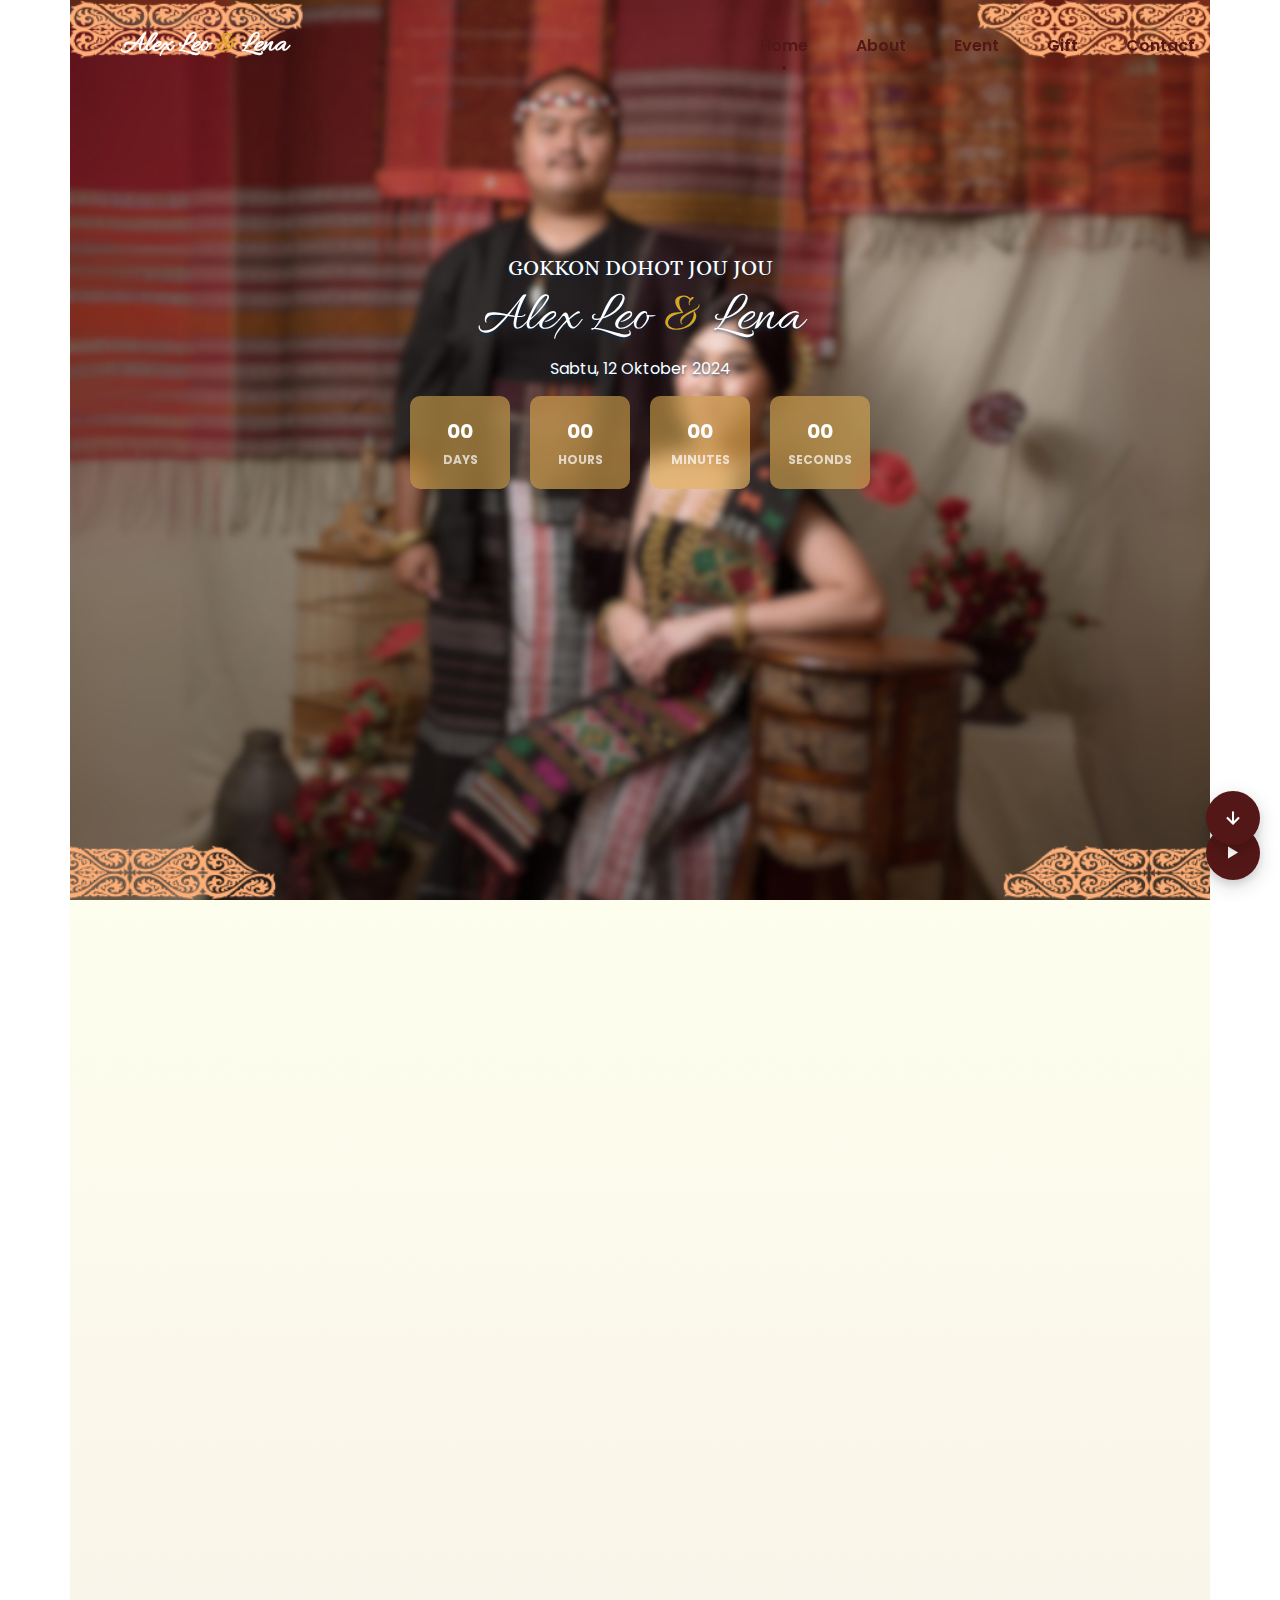
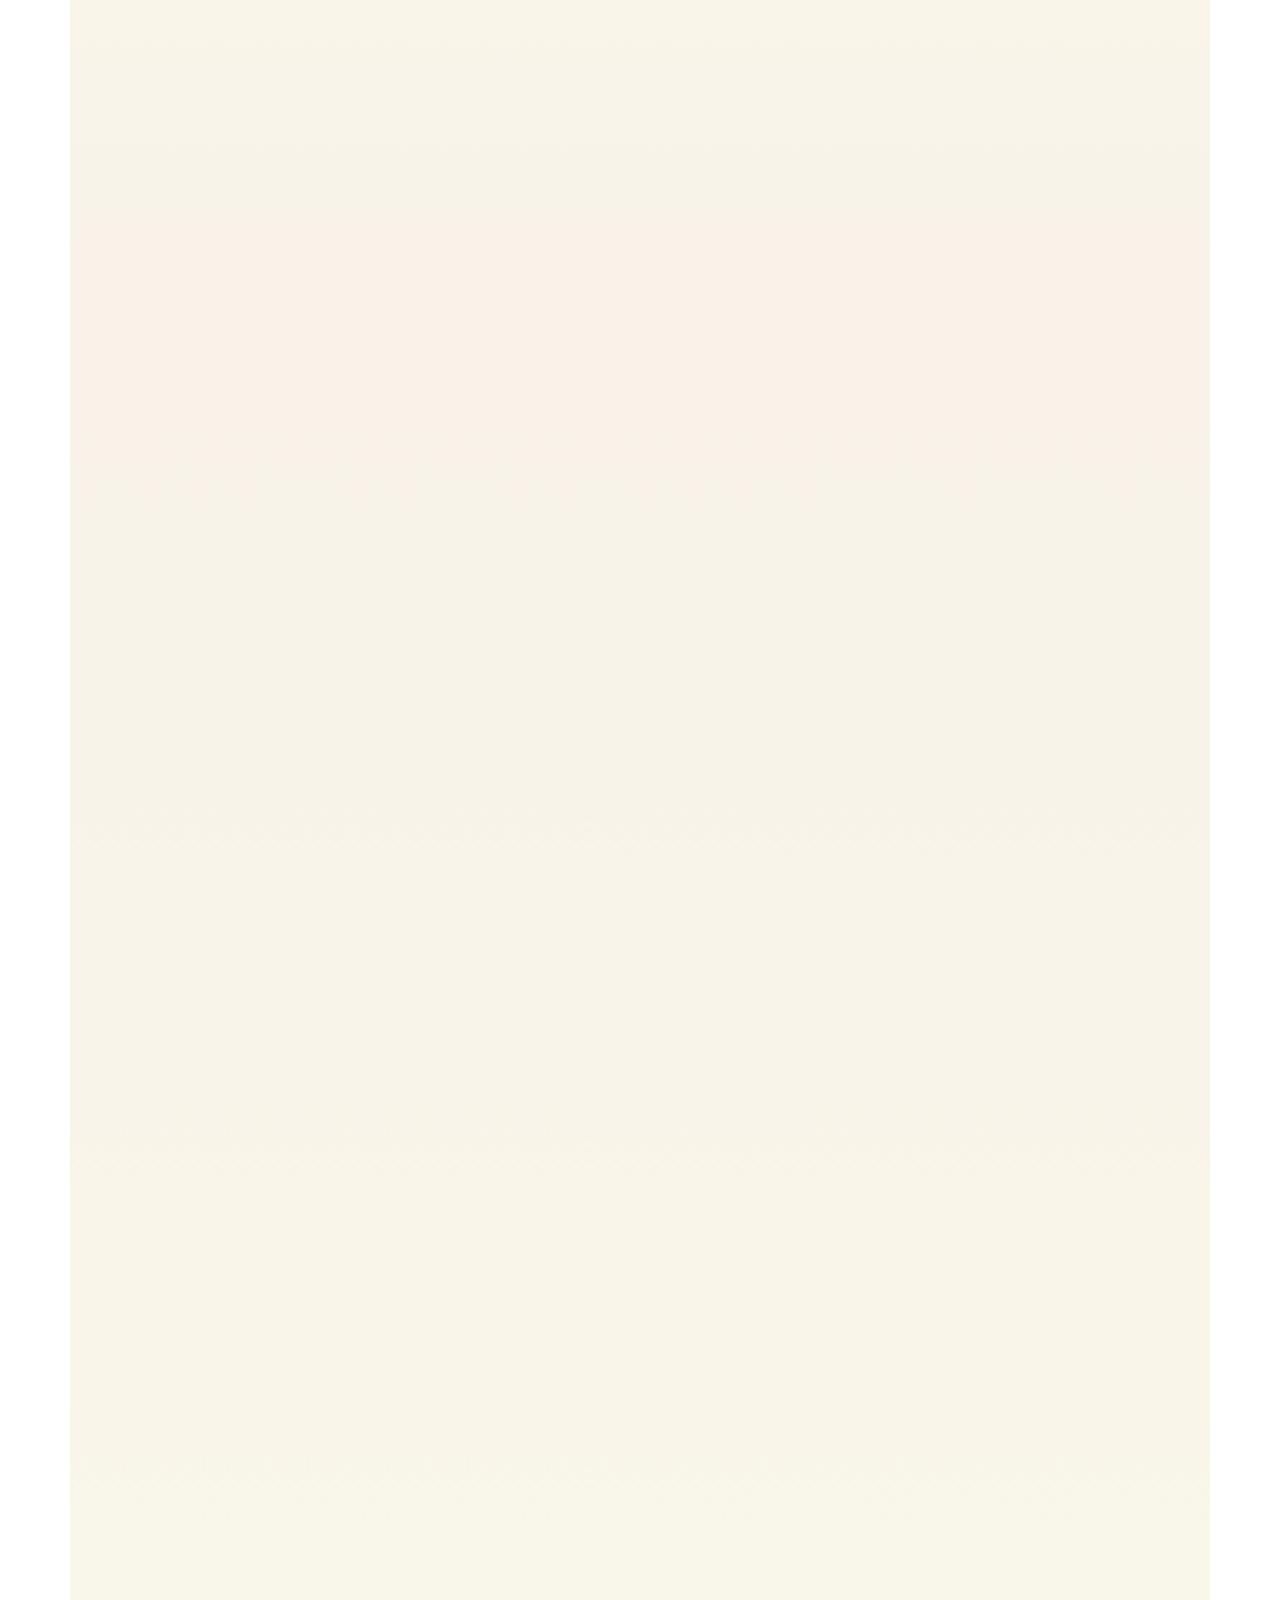
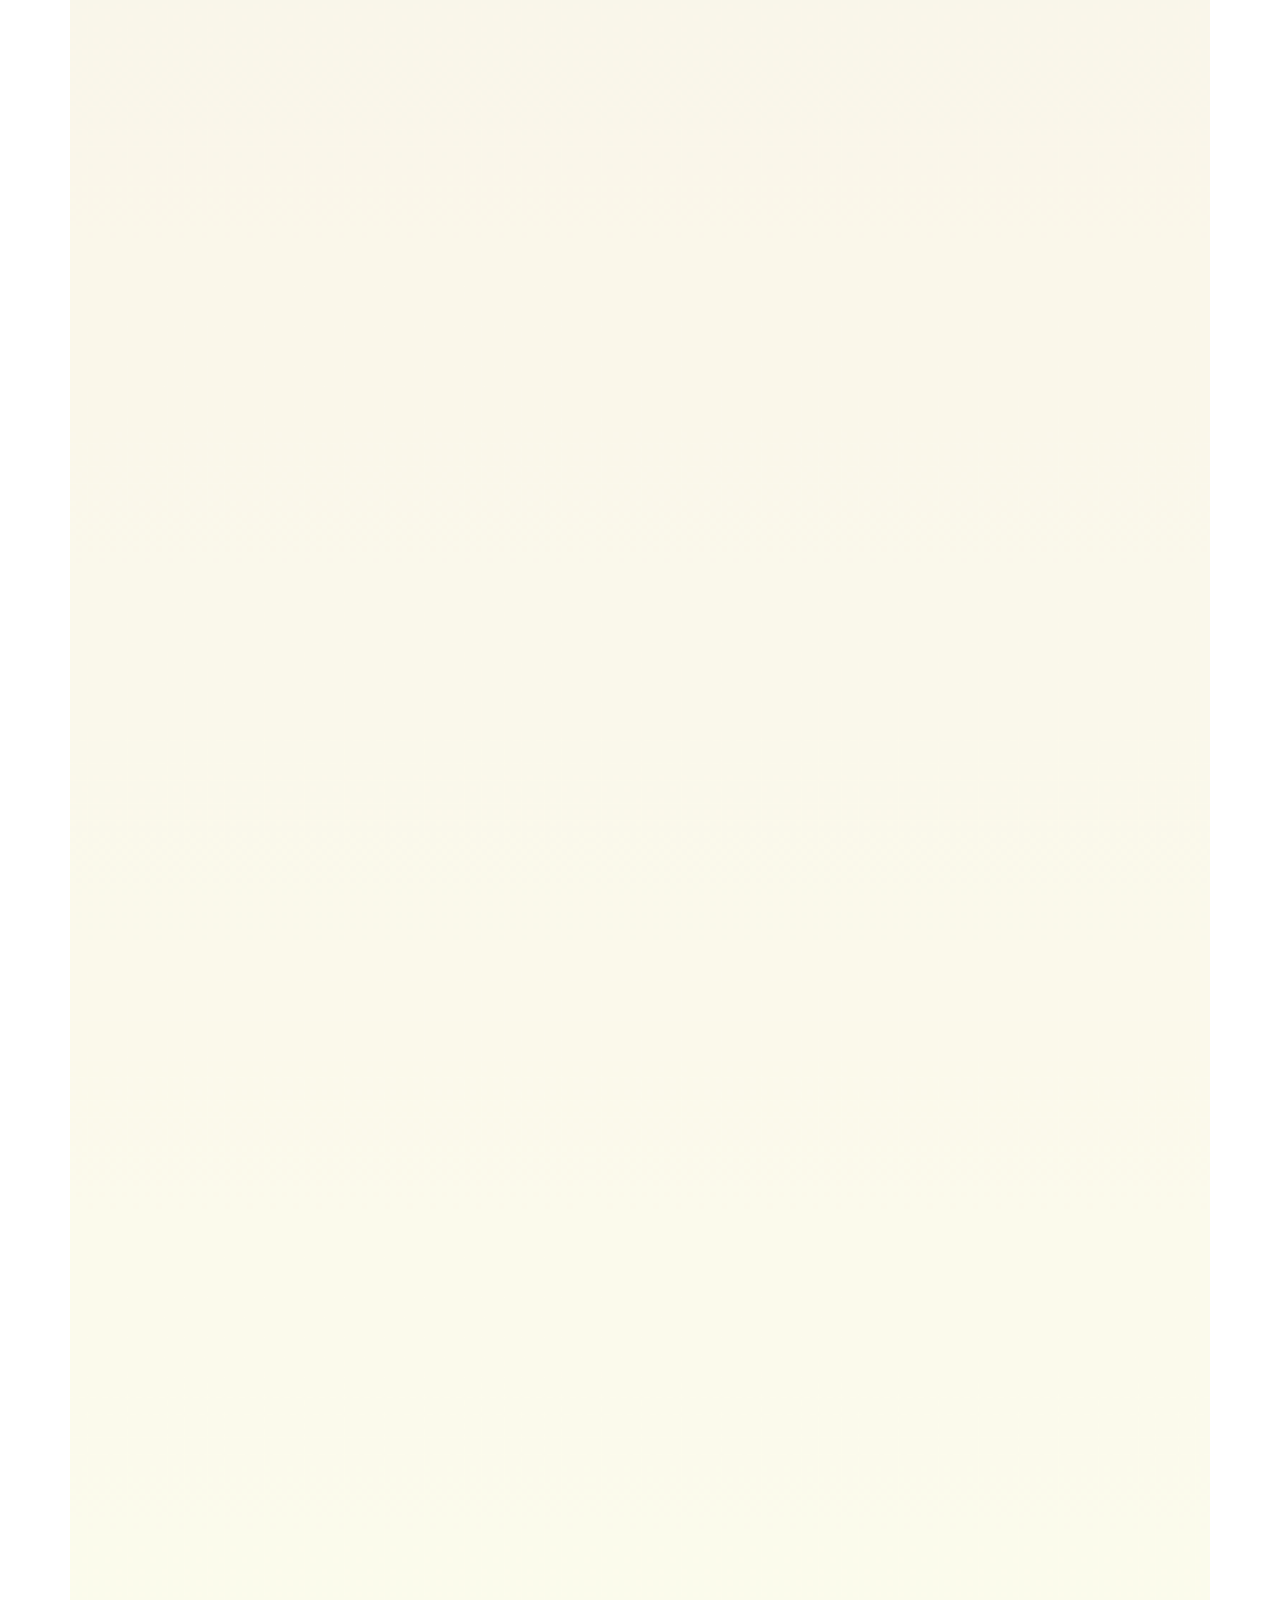
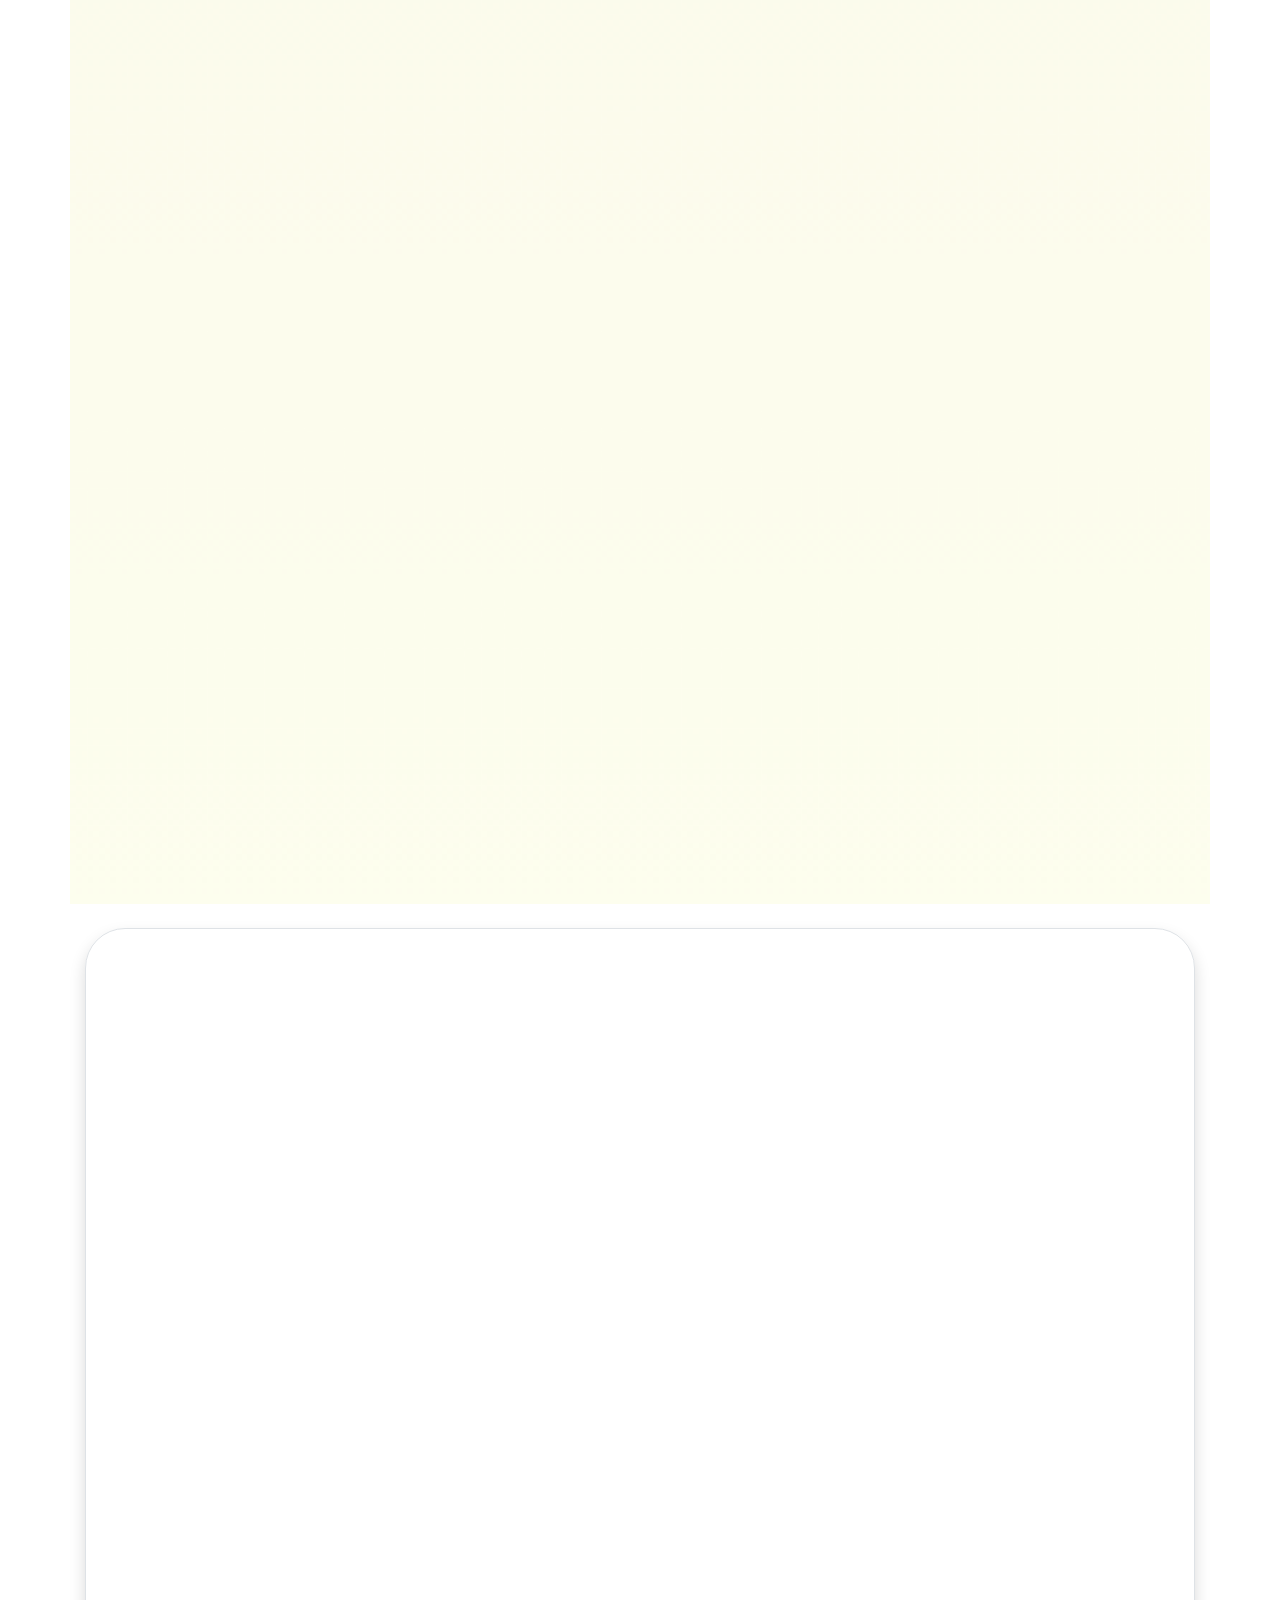
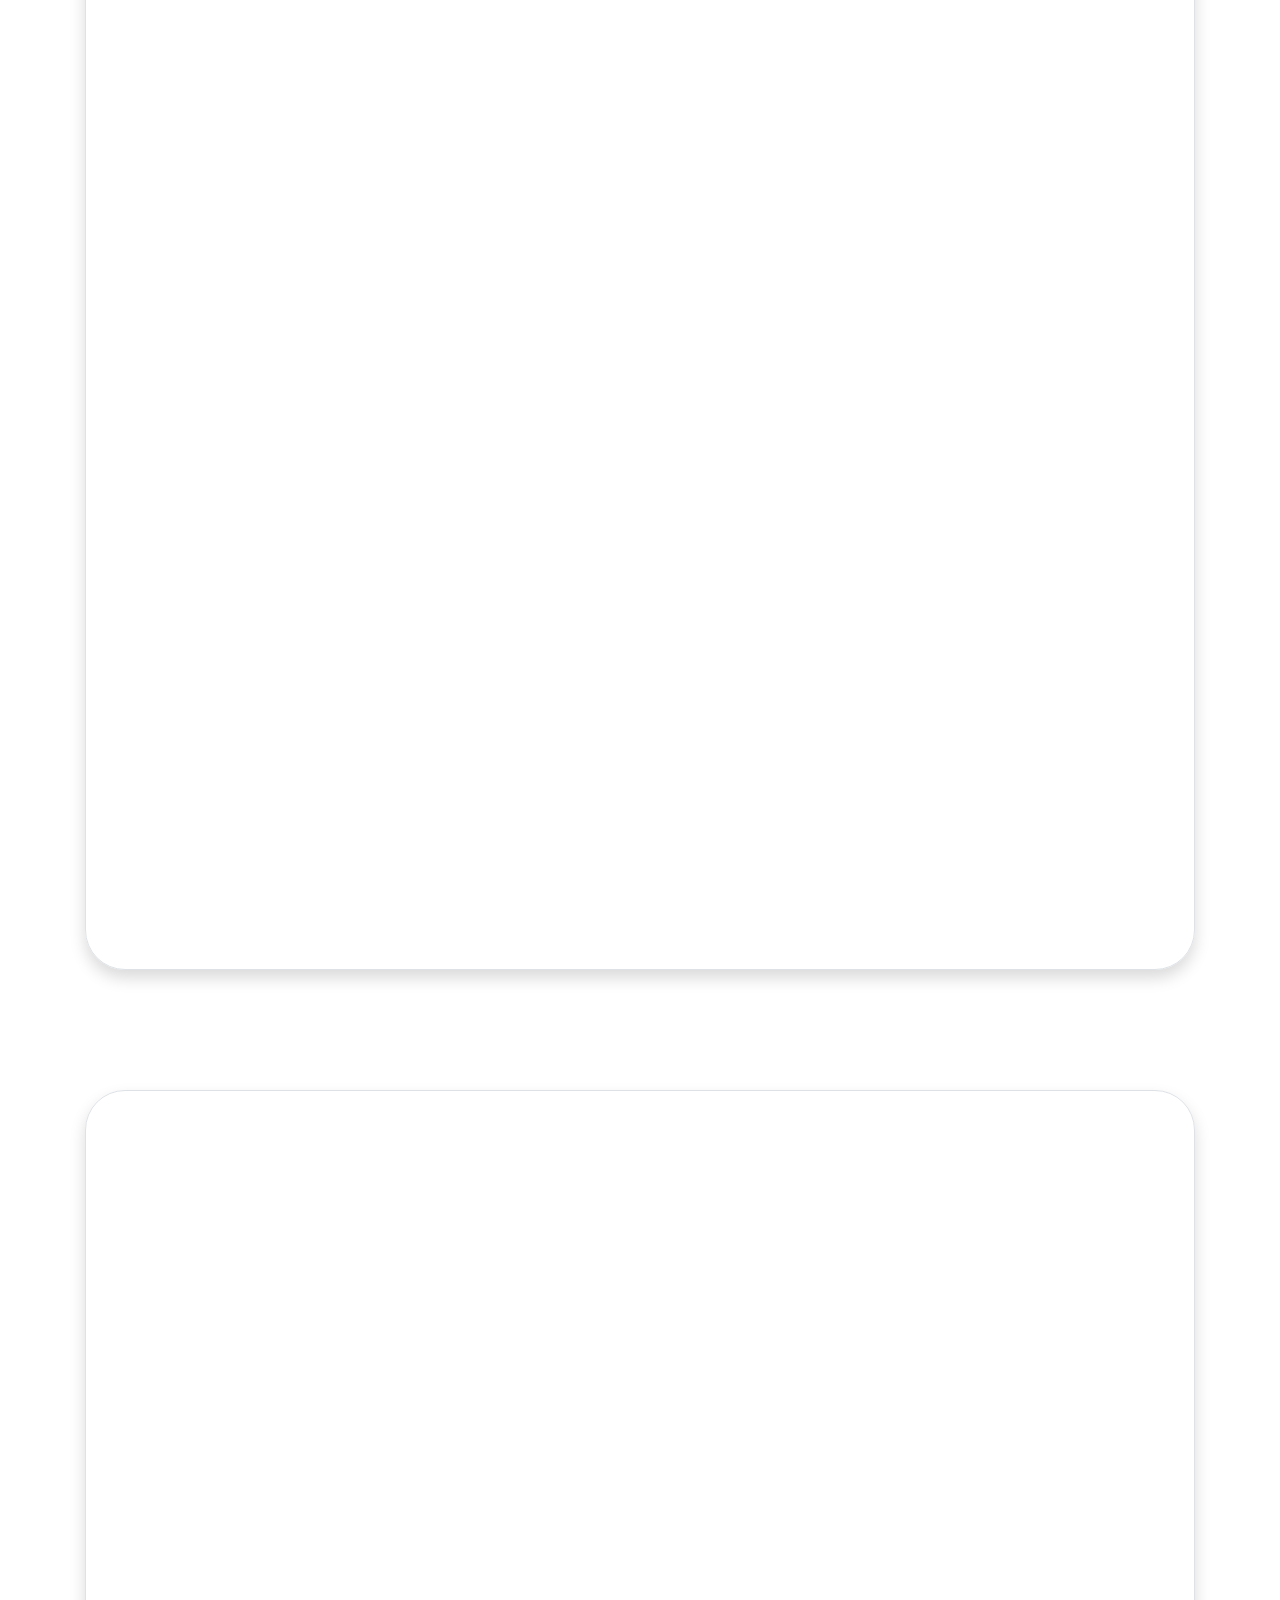
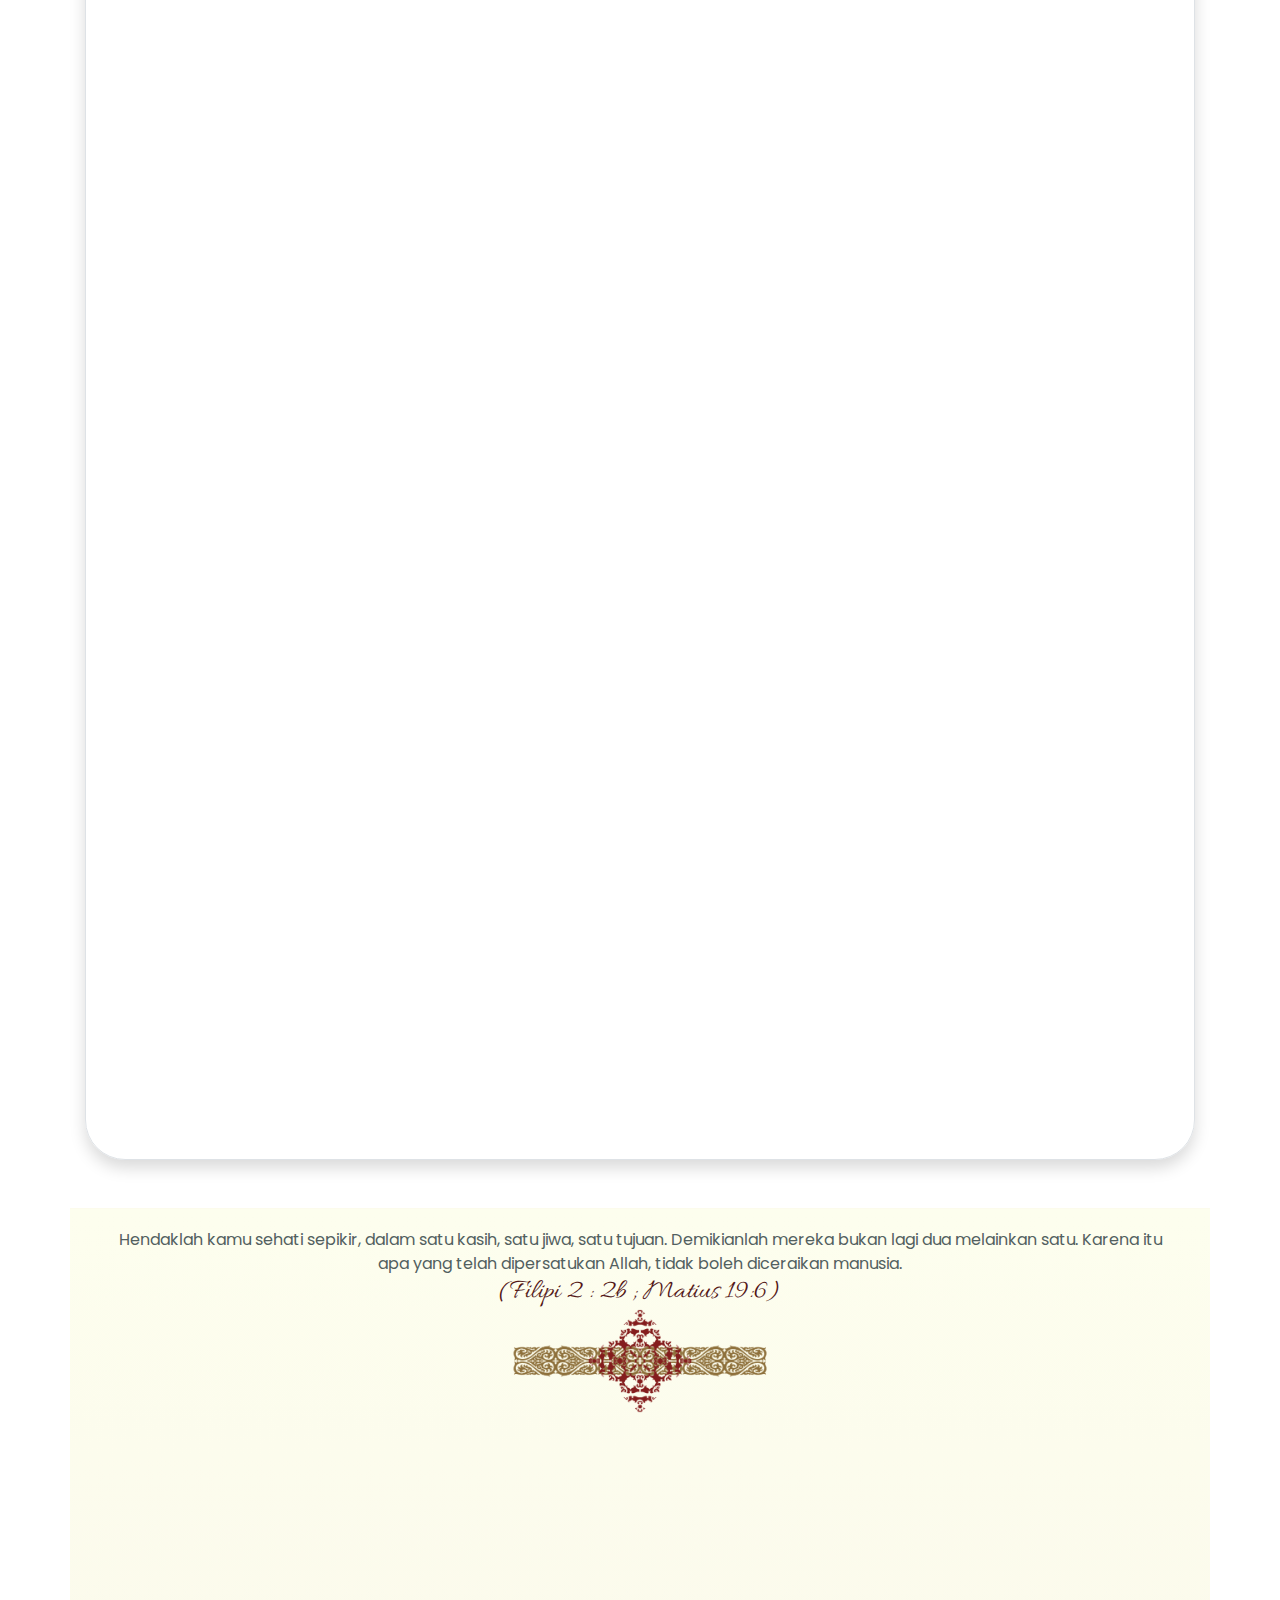
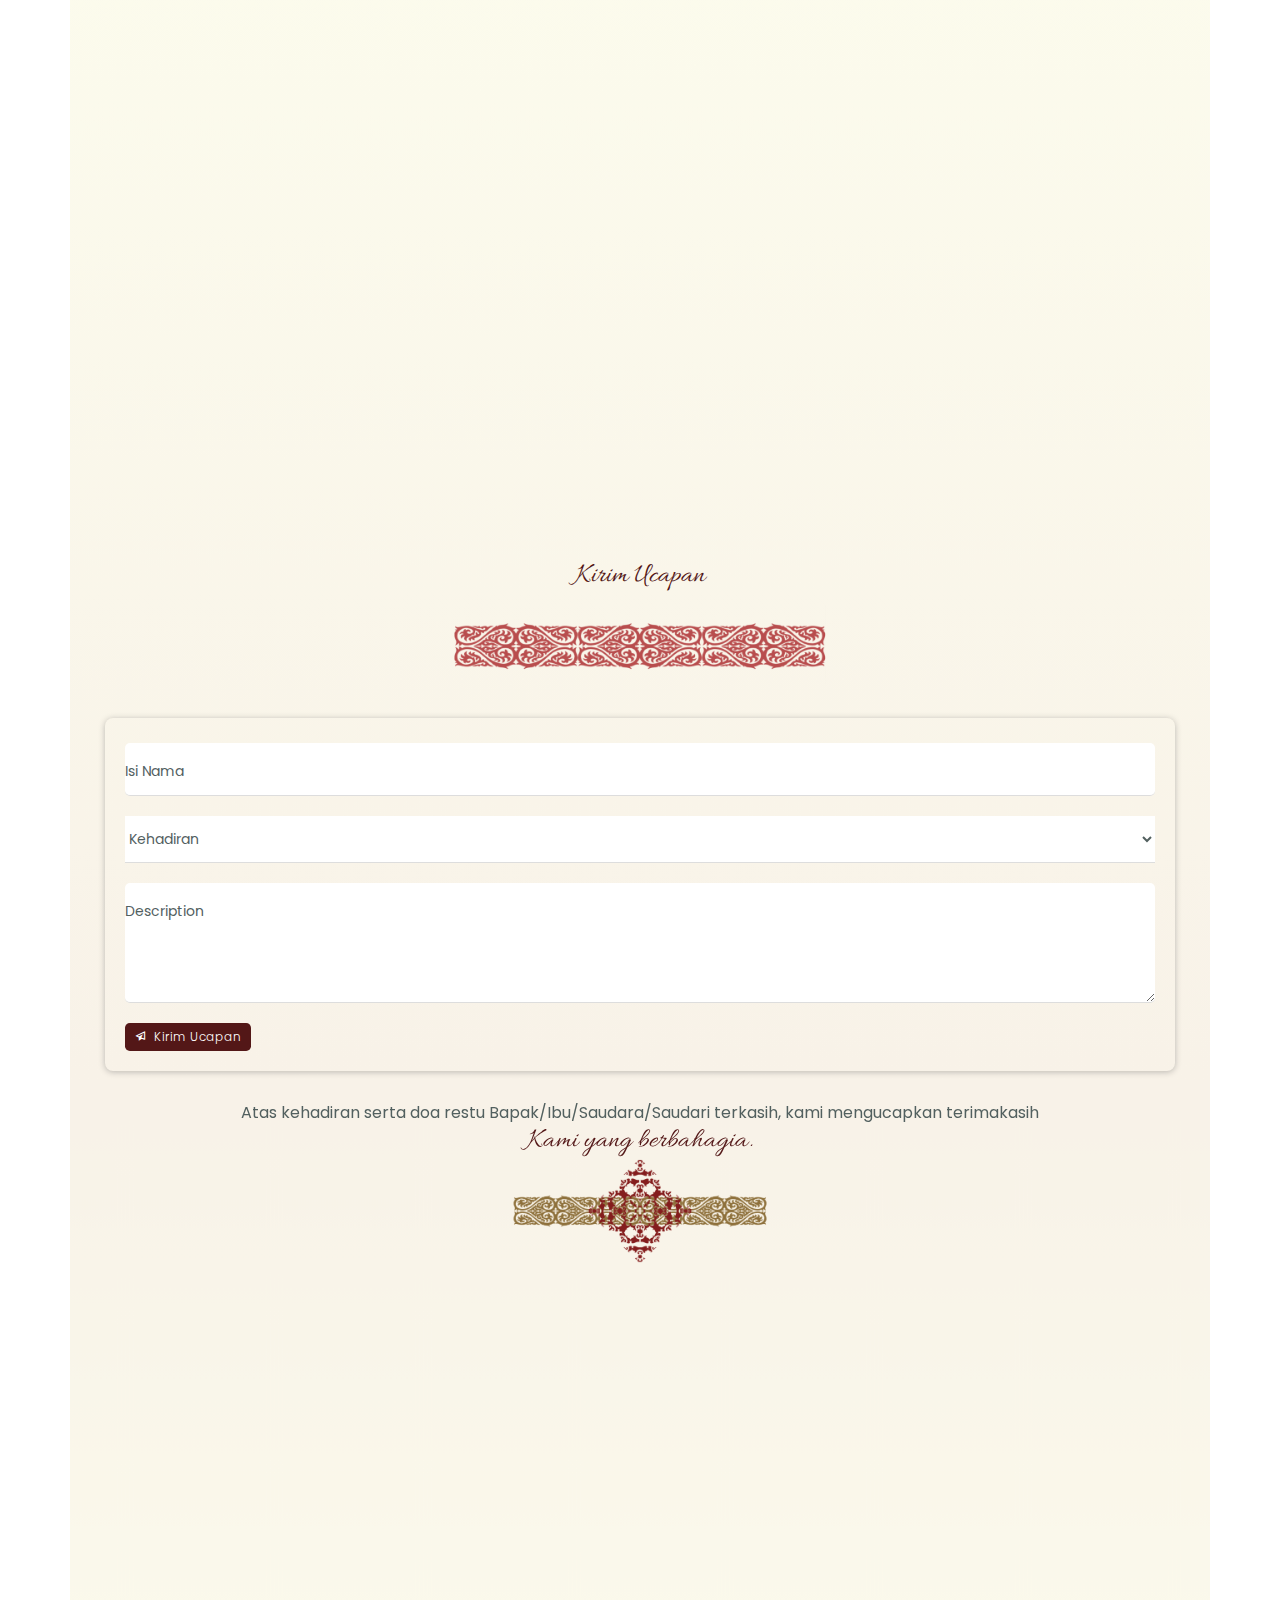
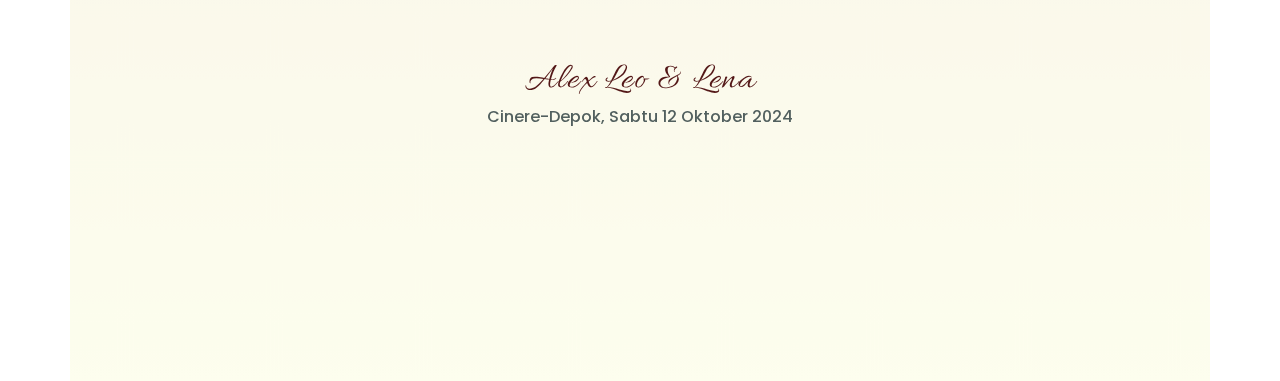
==== commit 5bc0a08d: "betulin undangan pakcik" ====
--- a/index.html
+++ b/index.html
@@ -278,10 +278,10 @@
 
         <div class="carousel-inner rounded-4">
           <div class="carousel-item active">
-            <img src="./assets/img/part1.png" alt="gambar 1" class="d-block w-100" onclick="util.modal(this)" />
+            <img src="./assets/img/mango.jpg" alt="gambar 1" class="d-block w-100" onclick="util.modal(this)" />
           </div>
           <div class="carousel-item">
-            <img src="./assets/img/part2.png" alt="gambar 2" class="d-block w-100" onclick="util.modal(this)" />
+            <img src="./assets/img/manga.jpg" alt="gambar 2" class="d-block w-100" onclick="util.modal(this)" />
           </div>
         </div>
 
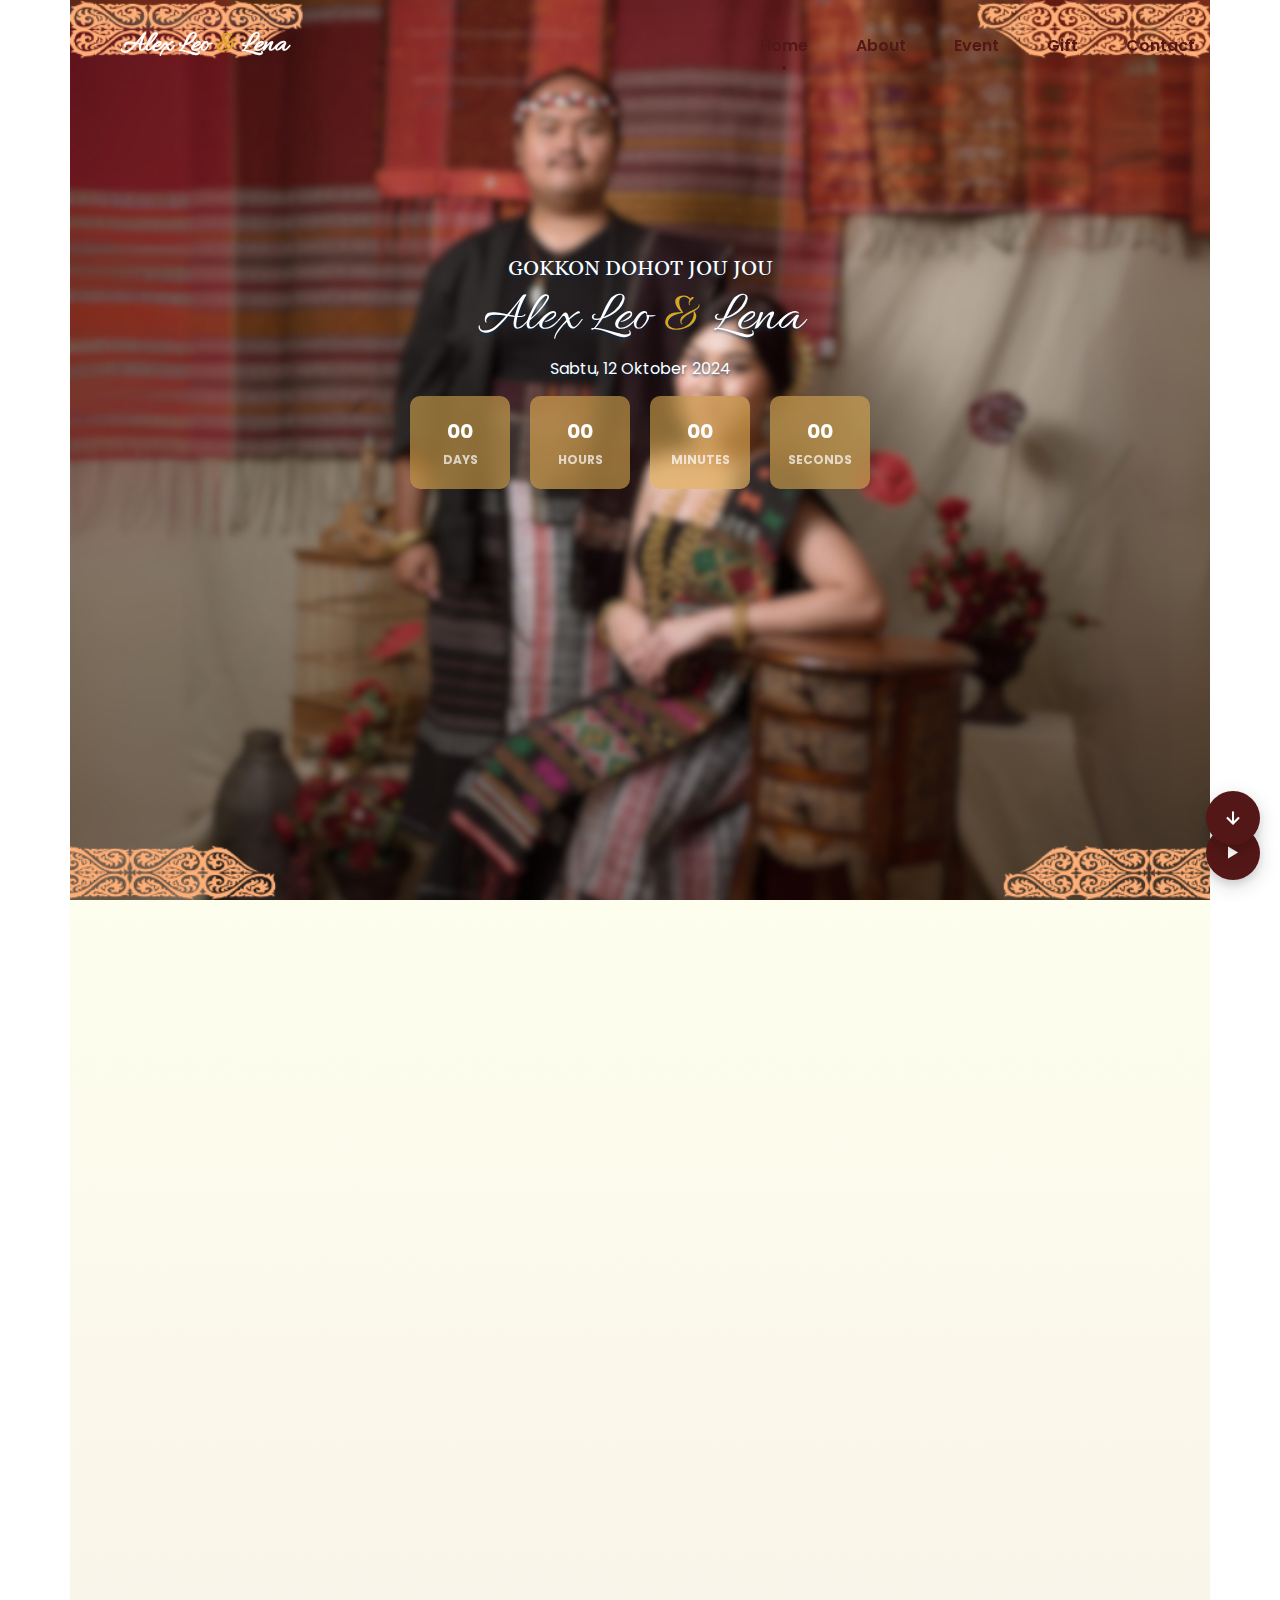
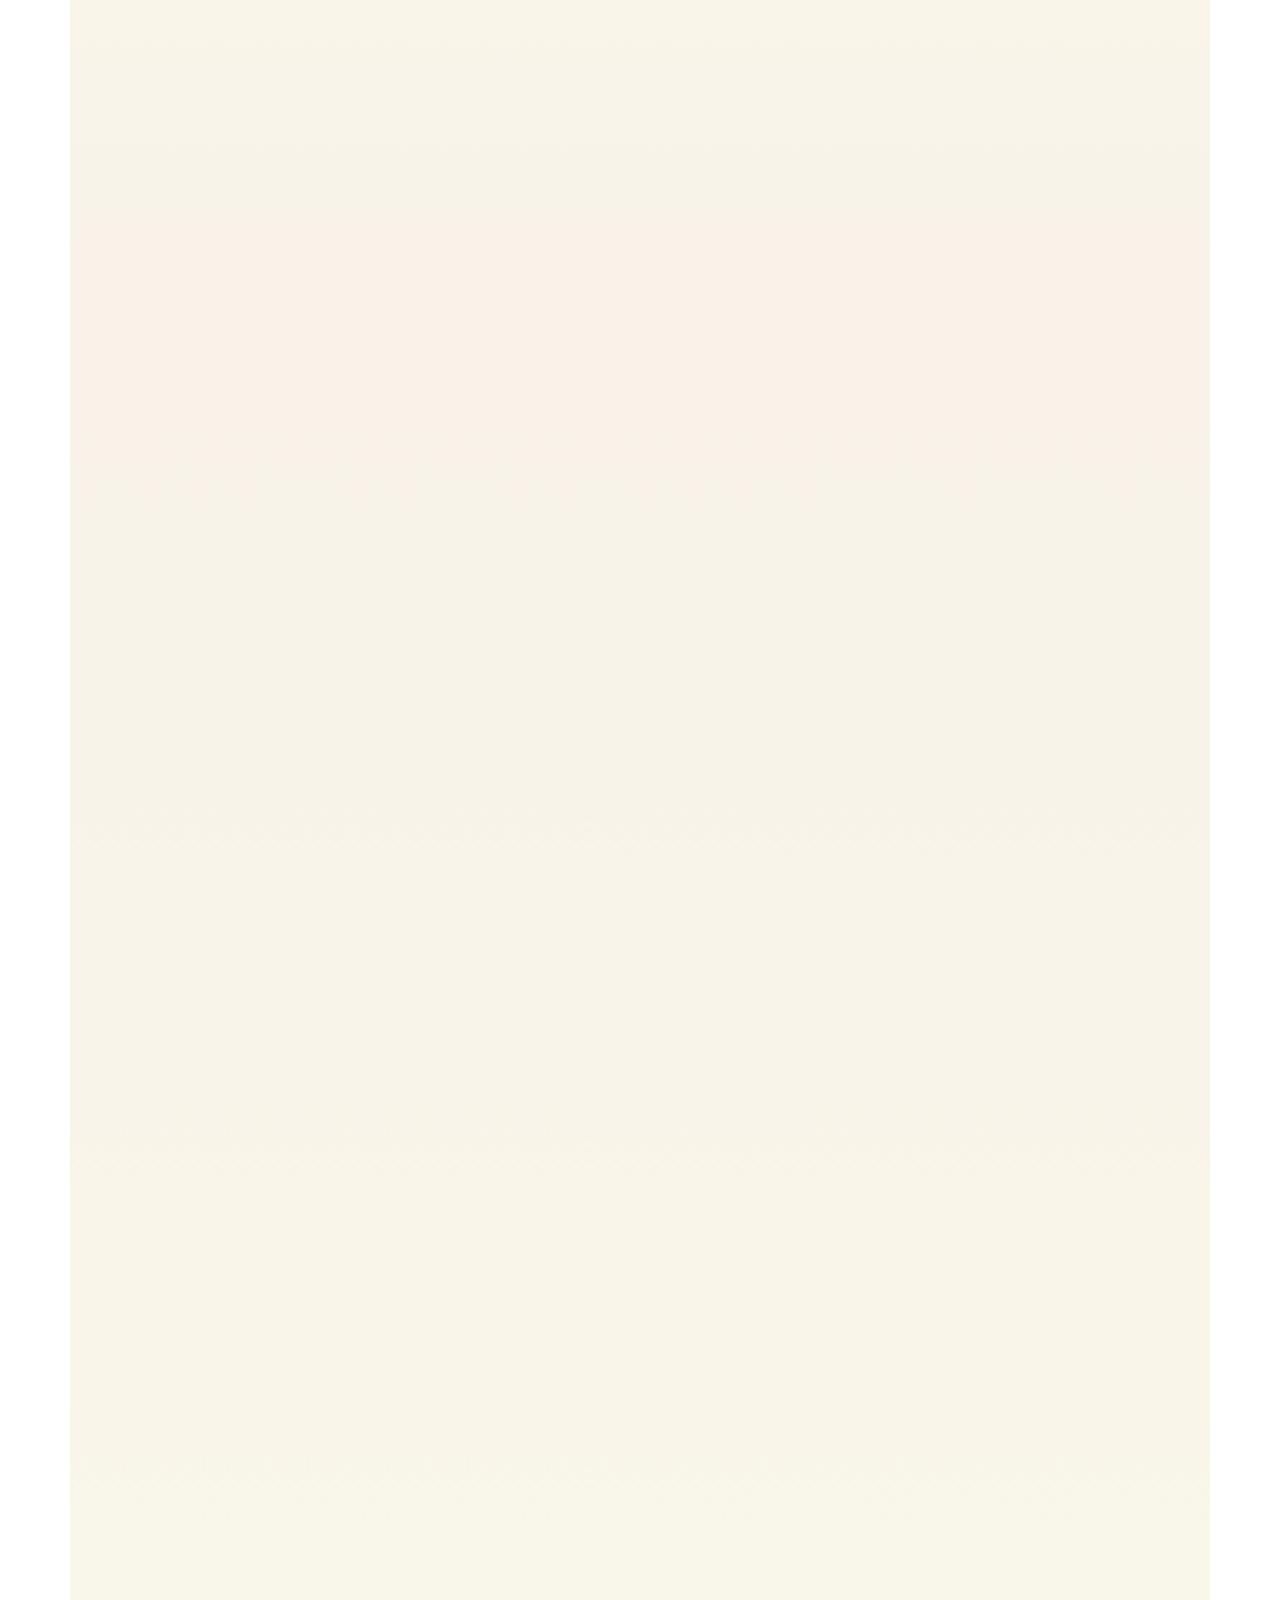
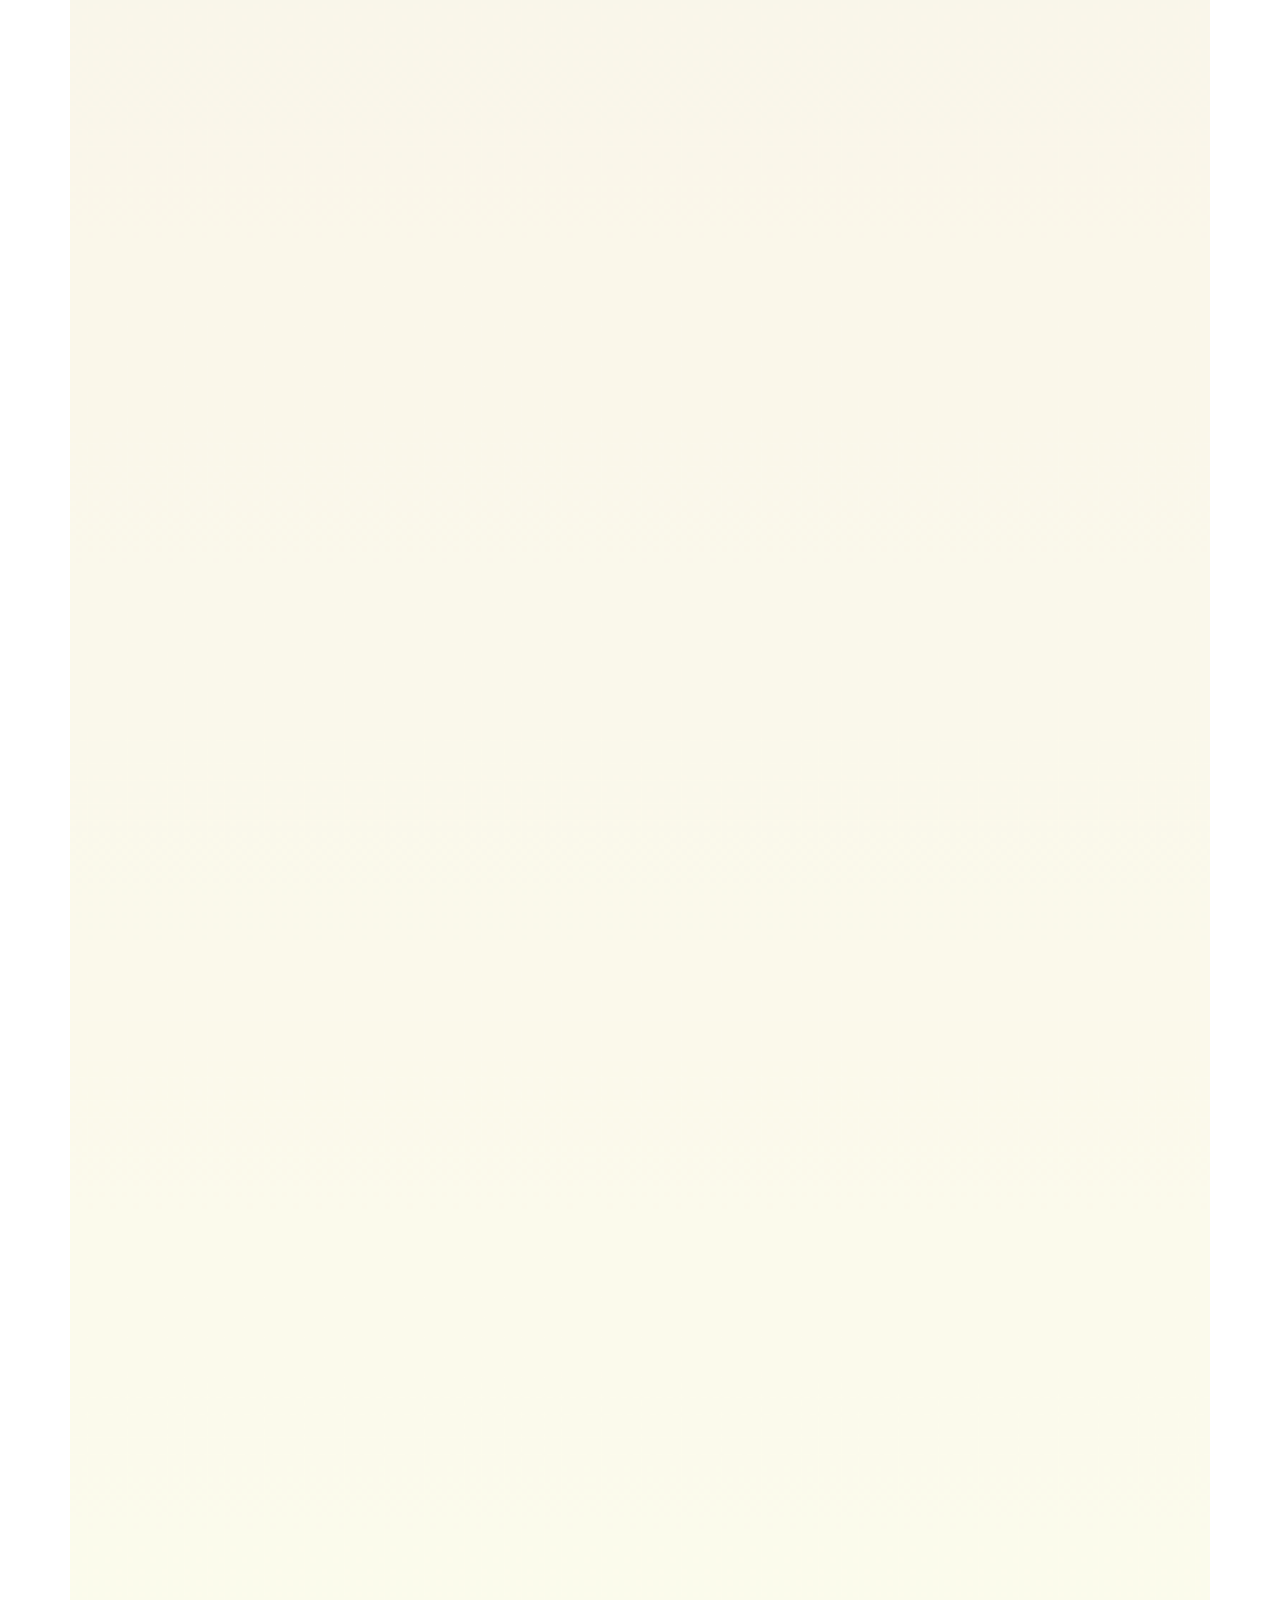
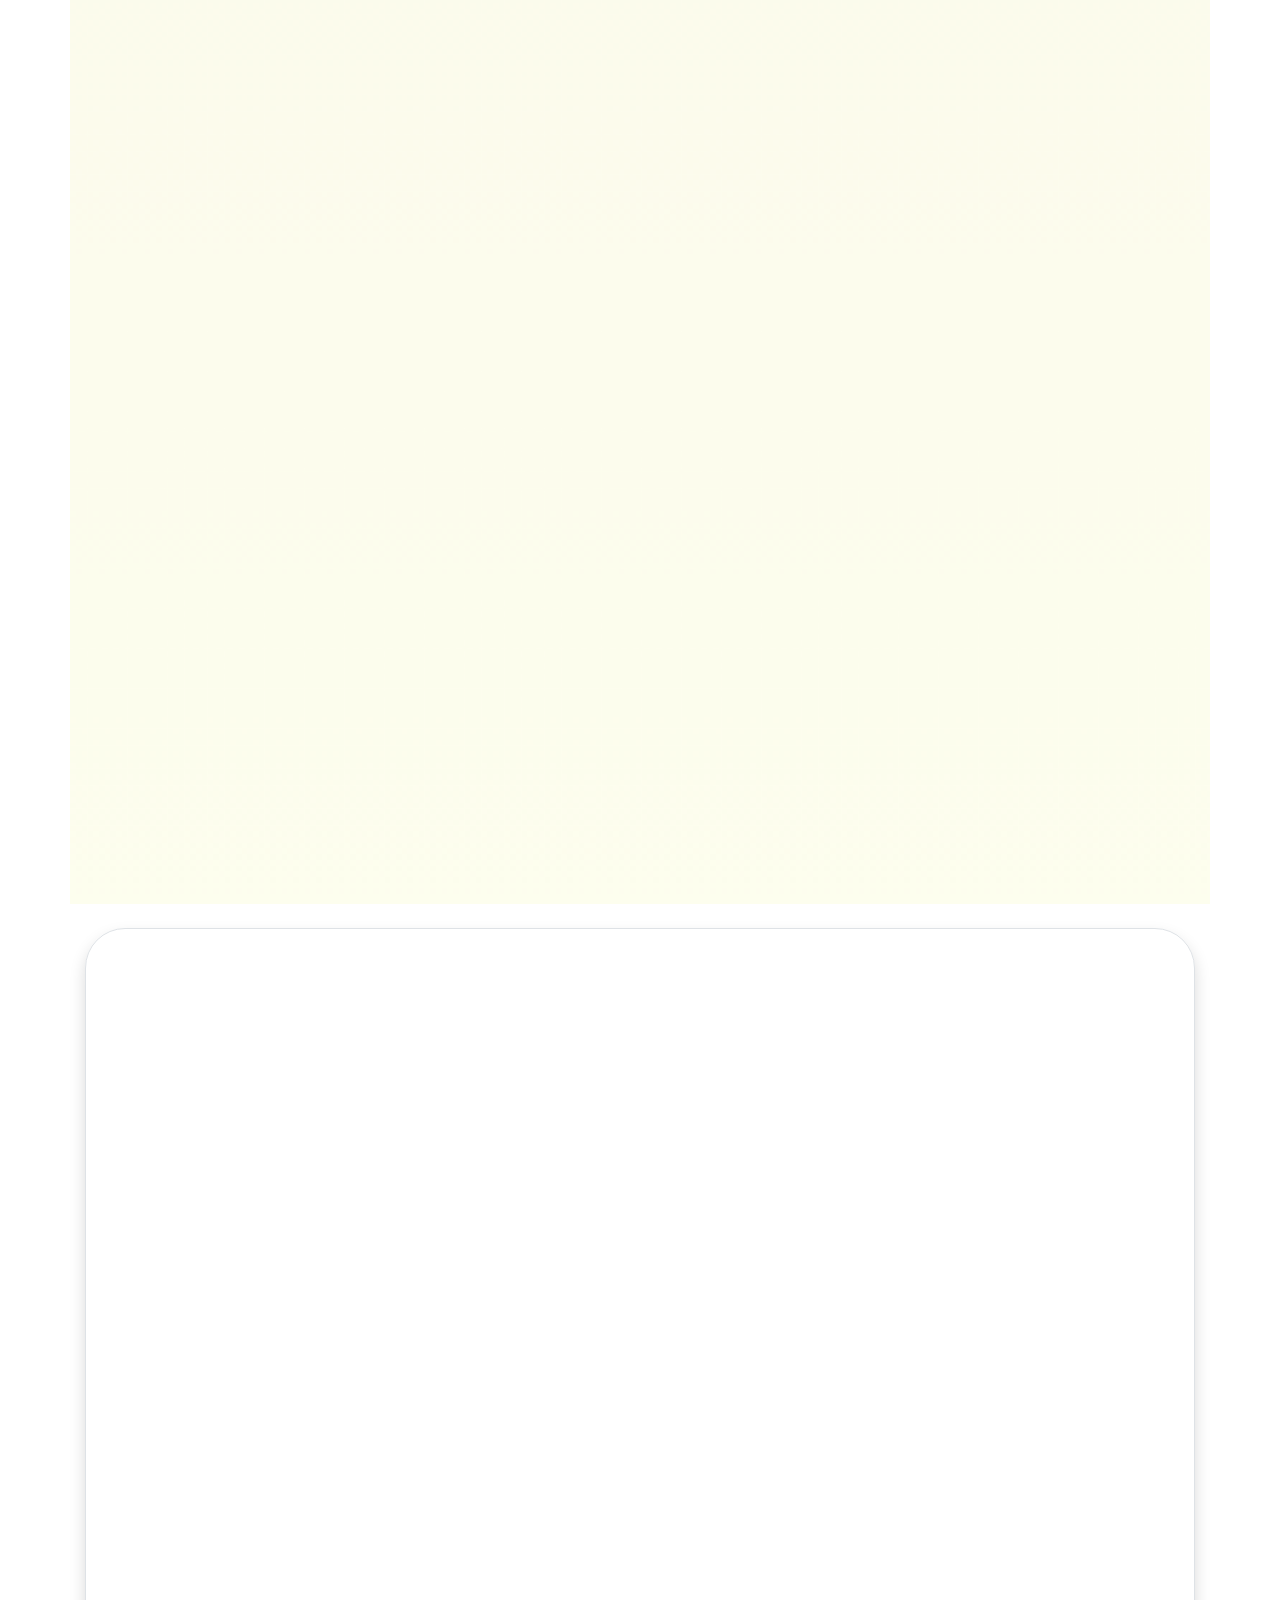
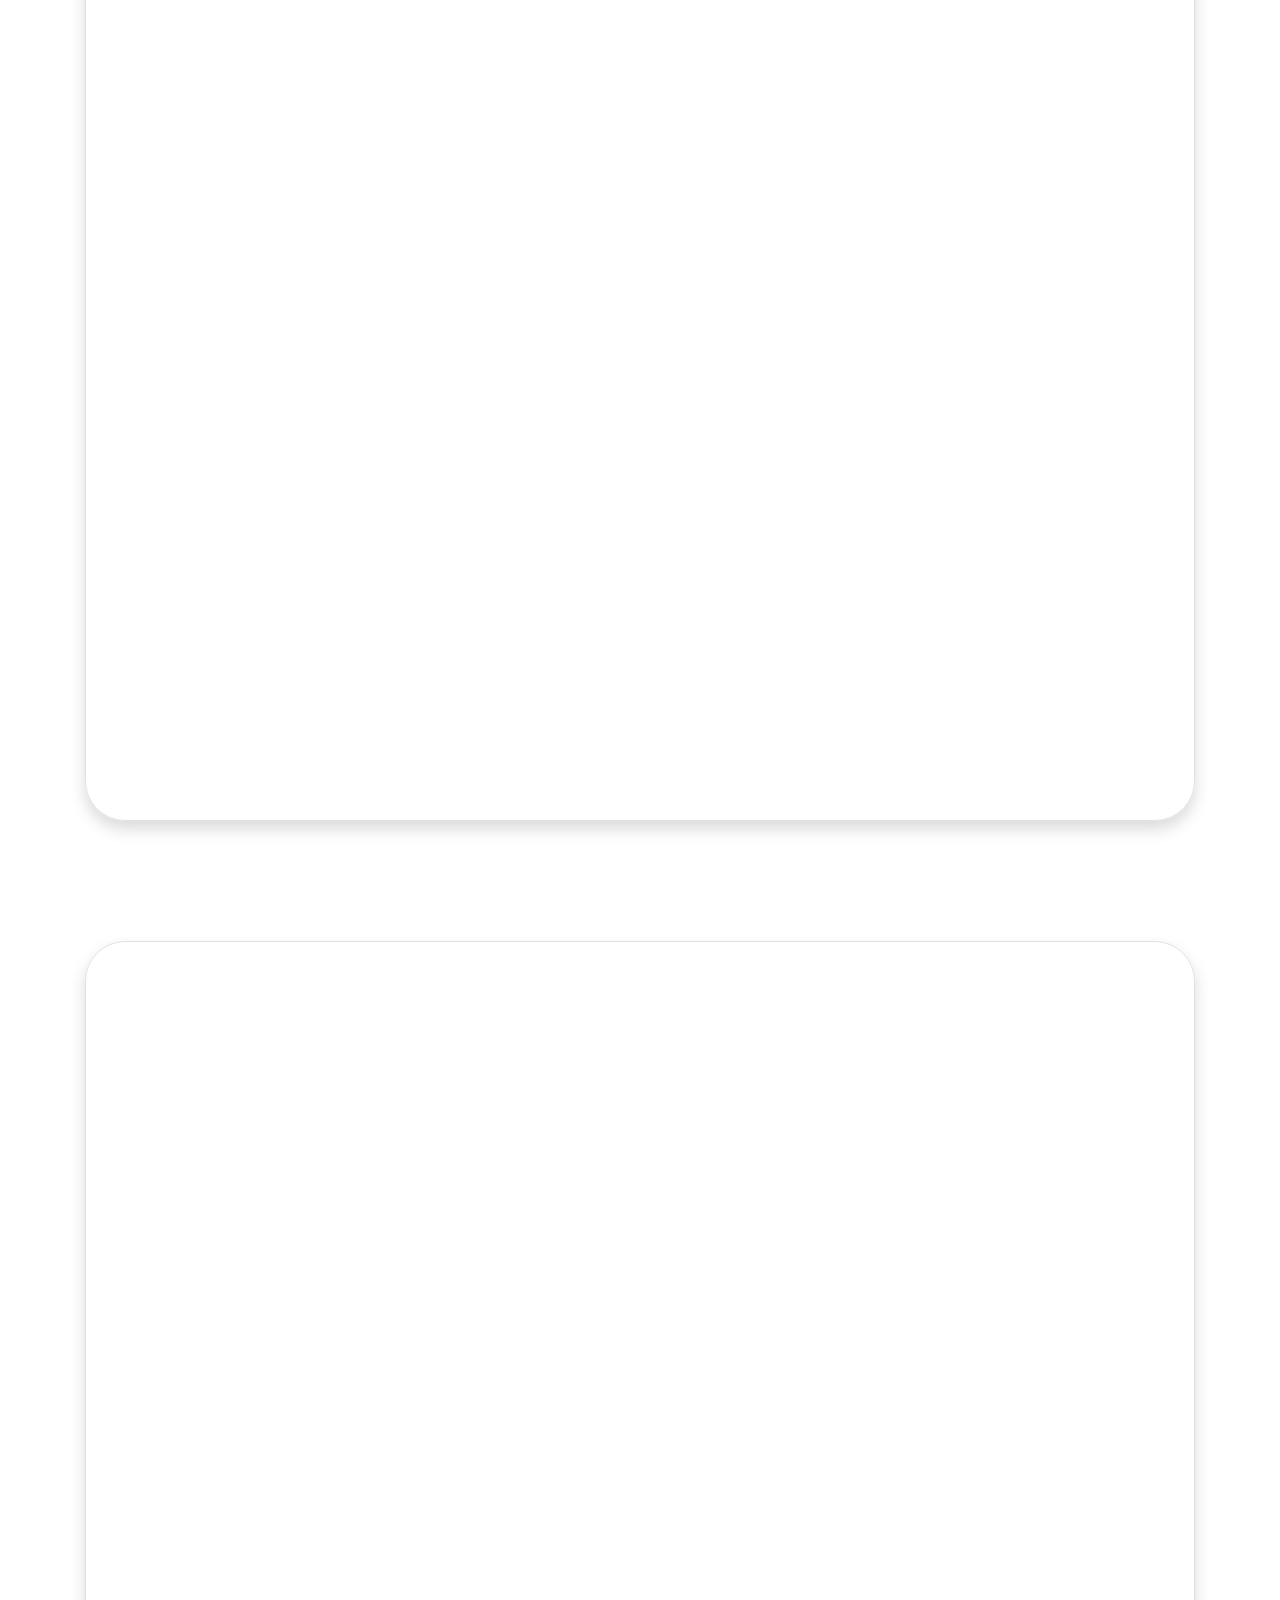
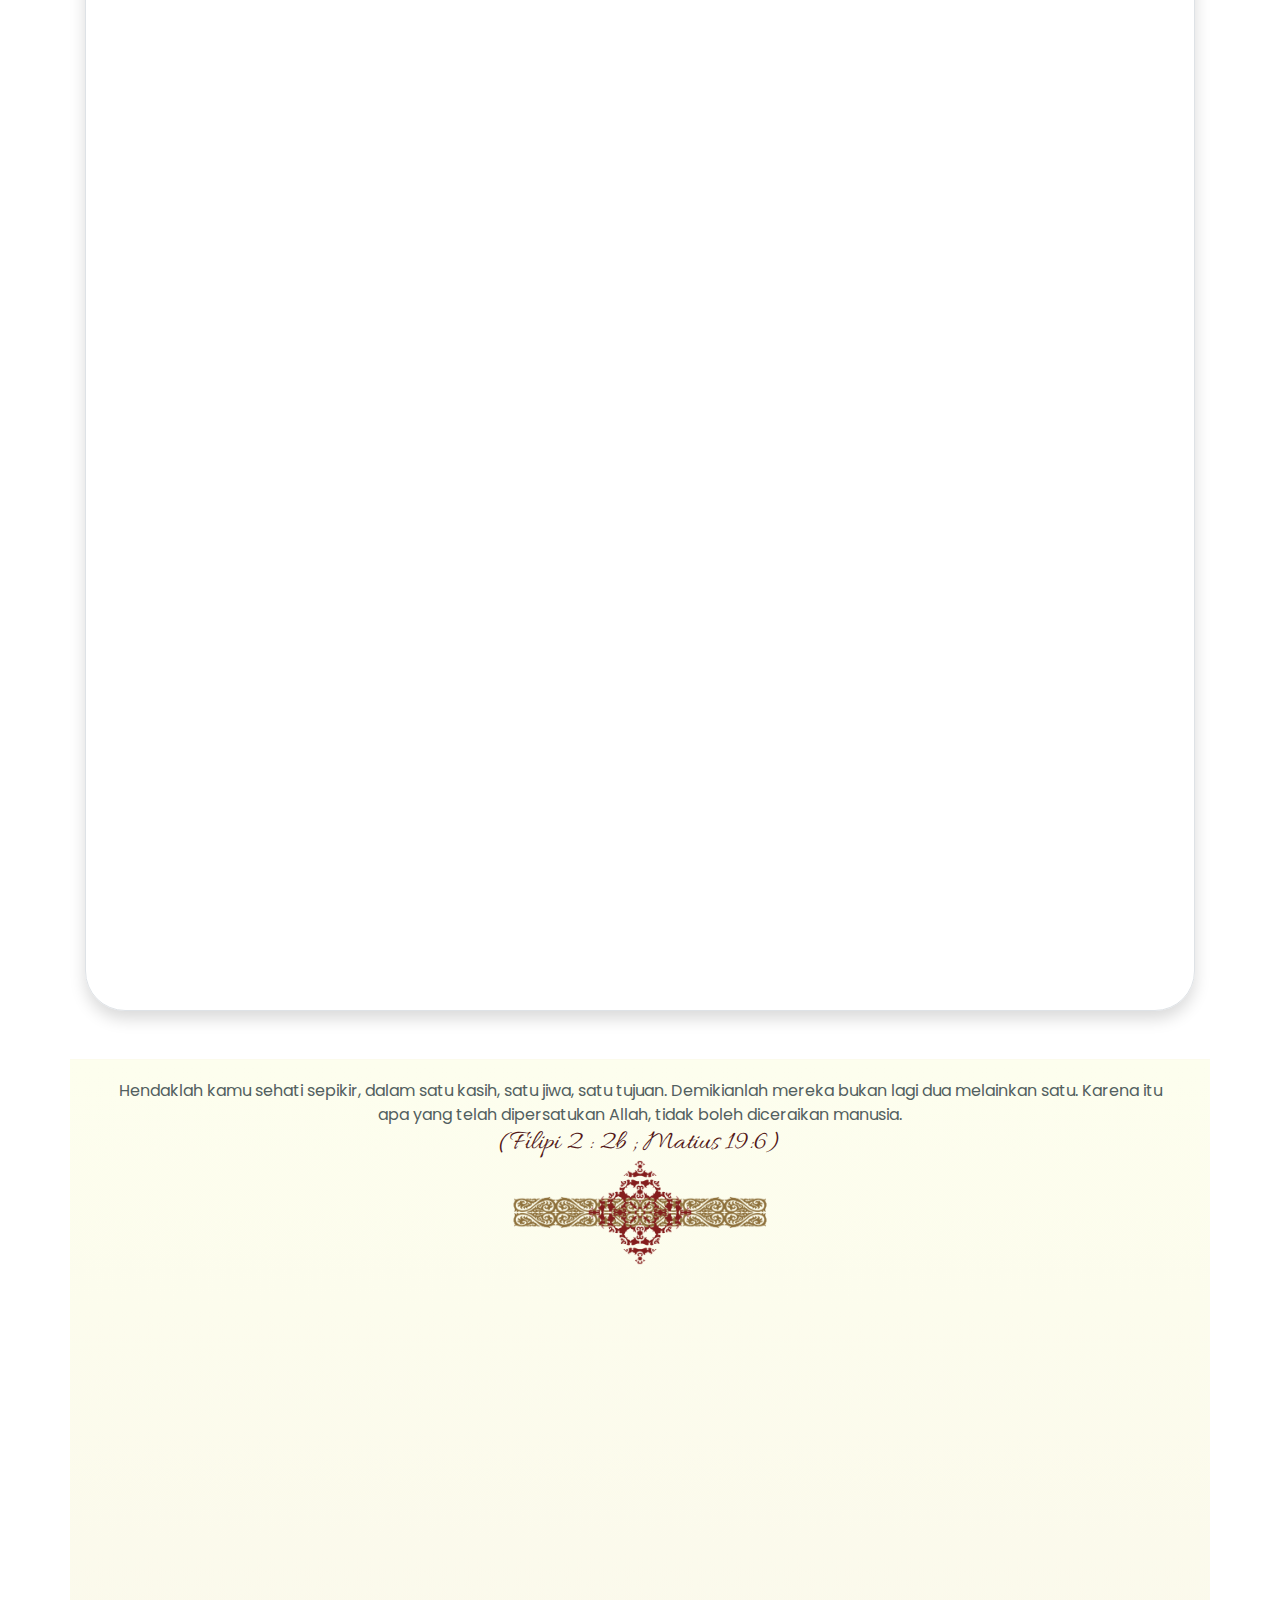
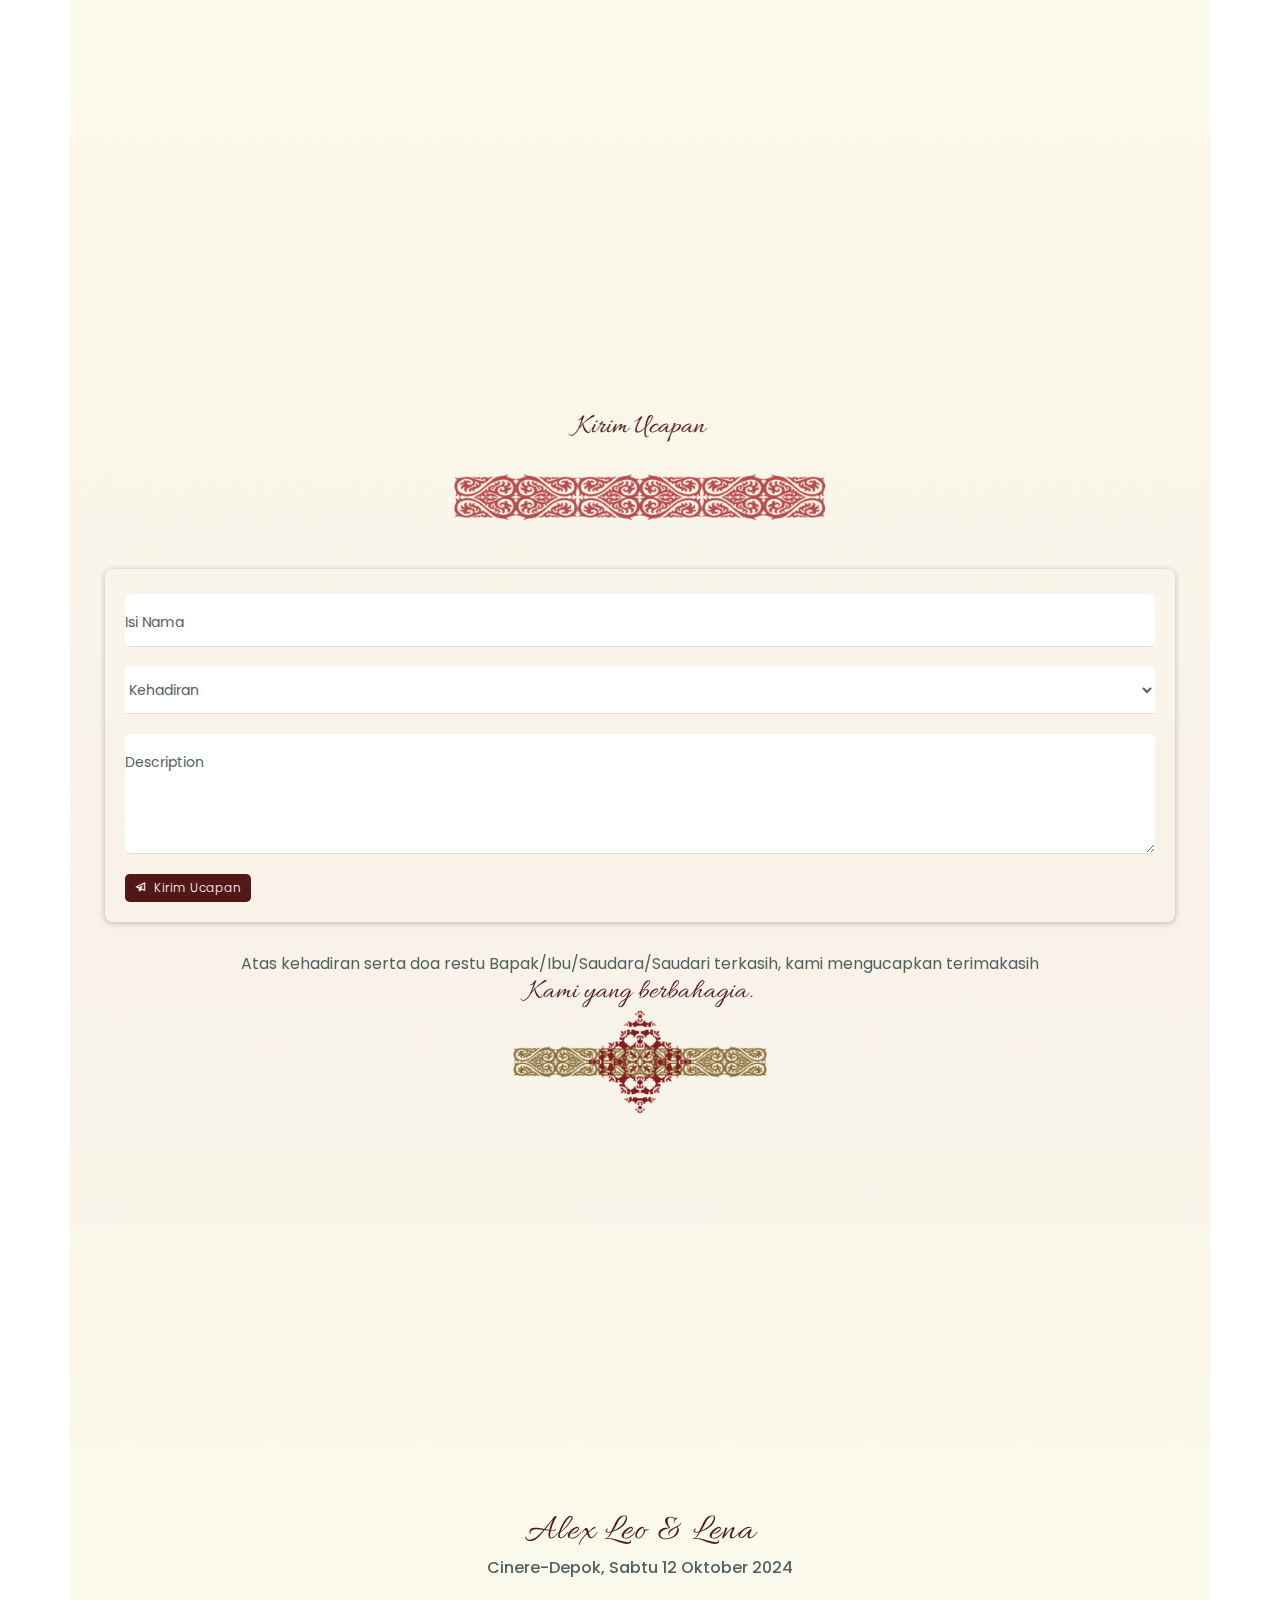
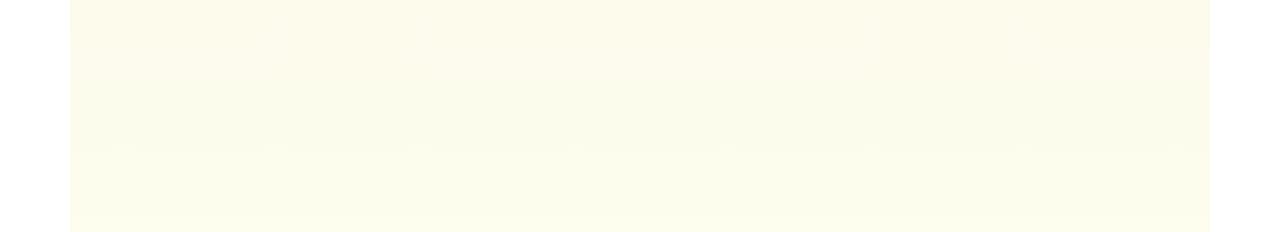
==== commit b3b648f7: "updates" ====
--- a/index.html
+++ b/index.html
@@ -24,8 +24,8 @@
       property="og:keywords"
       content="undangan, wedding, undangan digital, undangan online, wedding invitation, template undangan, template undangan pernikahan, undangan pernikahan, template undangan online, wedding invitation github, template website, template undangan digital pernikahan"
     />
-    <meta property="og:image" content="https://iili.io/dCq9JN1.th.png" />
-    <meta property="og:image:secure_url" content="https://iili.io/dCq9JN1.th.png" />
+    <meta property="og:image" content="https://iili.io/duMwwKb.md.jpg" />
+    <meta property="og:image:secure_url" content="https://iili.io/duMwwKb.md.jpg" />
     <meta property="og:image:type" content="image/jpeg" />
     <meta property="og:image:alt" content="Undangan Digital Pernikahan Alex Leo dan Lena Secara Online" />
     <meta property="og:type" content="website" />
@@ -173,7 +173,7 @@
      <div class="section__about" data-aos='fade-right'data-aos-duration='1000'>
                     <img src="./assets/img/2.png" alt="pria" width="180">
                     <h3>Alexander Leonard Adrian Nainggolan, ST.<br></h3>
-                    <p style="font-size: 14px;">Putra dari <br/>Bapak A. Nainggolan & Ibu Rini Lestari Br.Hutajulu</p>
+                    <p style="font-size: 14px;">Putra dari <br/>Bapak A Nainggolan, SE & Ibu Dra. RL br Hutajulu (A.Leo)</p>
                     <br>
                 </div>
     <div class="section__about" data-aos='fade-left' data-aos-duration='1000'>
@@ -199,7 +199,7 @@
       <h4 class="gokkontitle">GEREJA KATOLIK St.MATIAS Cinere</h4>
       <p class="p1"> Sabtu <span>12 Oktober 2024</span> </p>
       <p class="p2"></i> Jl. Baros No. 3, Pangkalan Jati <br/> Pondok Labu, Cilandak <br/> Jakarta Selatan, Jakarta 12450</p>
-      <p class="p3"> 08:30 s/d 10:30 WIB</p>
+      <p class="p3"> 08:30 s/d 09:30 WIB</p>
    </div>
    </div>
    <div class="section__title" data-aos='fade-in' data-aos-duration='1000'>
@@ -224,13 +224,31 @@
 
   <div class="event__map" data-aos='fade-up' data-aos-duration='1000'>
     <h3>Alamat Pemberkatan</h3>
-    <iframe src="https://www.google.com/maps/embed?pb=!1m18!1m12!1m3!1d3965.6323681821914!2d106.781347976057!3d-6.311931793677367!2m3!1f0!2f0!3f0!3m2!1i1024!2i768!4f13.1!3m3!1m2!1s0x2e69ee3ac6b76f6b%3A0xa360c3f368b2a75c!2sSaint%20Matthias%20Catholic%20Church%2C%20Cinere!5e0!3m2!1sen!2sid!4v1721480985794!5m2!1sen!2sid" width="300" height="300" style="border:0;" allowfullscreen="" loading="lazy" referrerpolicy="no-referrer-when-downgrade"></iframe>
+                 <iframe
+                src="https://www.google.com/maps/embed?pb=!1m18!1m12!1m3!1d3952.6596581964347!2d110.4156426143416!3d-7.783709379418691!2m3!1f0!2f0!3f0!3m2!1i1024!2i768!4f13.1!3m3!1m2!1s0x2e7084b3d8f0b4a5%3A0x7a86e4f62d6e9f2e!2sJl.%20Dahlia%20No.16%20A%2C%20Depok%2C%20Kec.%20Pancoran%20Mas%2C%20Kota%20Depok%2C%20Jawa%20Barat%2016431!5e0!3m2!1sen!2sid!4v1657636029847!5m2!1sen!2sid"
+                width="300"
+                height="300"
+                style="border: 0; border-radius: 8px; box-shadow: 0 4px 8px rgba(0, 0, 0, 0.2)"
+                allowfullscreen=""
+                loading="lazy"
+                referrerpolicy="no-referrer-when-downgrade"
+              >
+              </iframe>
 
                     <a href="https://maps.app.goo.gl/9j2UDWhdMn23QQxt9"><i class="bx bx-map"></i> Buka Lokasi</a>
                 </div>
   <div class="event__map" data-aos='fade-up' data-aos-duration='1000'>
     <h3>Alamat Resepsi</h3>
-    <iframe src="https://www.google.com/maps/embed?pb=!1m18!1m12!1m3!1d3952.6596581964347!2d110.4156426143416!3d-7.783709379418691!2m3!1f0!2f0!3f0!3m2!1i1024!2i768!4f13.1!3m3!1m2!1s0x2e7084b3d8f0b4a5%3A0x7a86e4f62d6e9f2e!2sJl.%20Dahlia%20No.16%20A%2C%20Depok%2C%20Kec.%20Pancoran%20Mas%2C%20Kota%20Depok%2C%20Jawa%20Barat%2016431!5e0!3m2!1sen!2sid!4v1657636029847!5m2!1sen!2sid" width="300" height="300" style="border:0;" allowfullscreen="" loading="lazy" referrerpolicy="no-referrer-when-downgrade"></iframe>
+                     <iframe
+                src="https://www.google.com/maps/embed?pb=!1m18!1m12!1m3!1d3964.9741431393863!2d106.82184097512933!3d-6.397333562570151!2m3!1f0!2f0!3f0!3m2!1i1024!2i768!4f13.1!3m3!1m2!1s0x2e69eb57d8abbde7%3A0xb59a2f861e3ff844!2sGedung%20pertemuan%20Ronatama%20Graha%20and%20Convention%20Hall!5e0!3m2!1sen!2sid!4v1722689634938!5m2!1sen!2sid"
+                width="300"
+                height="300"
+                style="border: 0; border-radius: 8px; box-shadow: 0 4px 8px rgba(0, 0, 0, 0.2)"
+                allowfullscreen=""
+                loading="lazy"
+                referrerpolicy="no-referrer-when-downgrade"
+              >
+              </iframe>
 
                     <a href="https://maps.app.goo.gl/cPEgZyFxmiomSFK7A"><i class="bx bx-map"></i> Buka Lokasi</a>
                 </div>
@@ -274,14 +292,18 @@
         <div class="carousel-indicators">
           <button type="button" data-bs-target="#carousel-image-one" data-bs-slide-to="0" class="active" aria-current="true" aria-label="Slide 1"></button>
           <button type="button" data-bs-target="#carousel-image-one" data-bs-slide-to="1" aria-label="Slide 2"></button>
+          <button type="button" data-bs-target="#carousel-image-one" data-bs-slide-to="2" aria-label="Slide 3"></button>
         </div>
 
         <div class="carousel-inner rounded-4">
           <div class="carousel-item active">
-            <img src="./assets/img/mango.jpg" alt="gambar 1" class="d-block w-100" onclick="util.modal(this)" />
+            <img src="./assets/img/manggokhon.jpg" alt="gambar 1" class="d-block w-100" onclick="util.modal(this)" />
           </div>
           <div class="carousel-item">
-            <img src="./assets/img/manga.jpg" alt="gambar 2" class="d-block w-100" onclick="util.modal(this)" />
+            <img src="./assets/img/manggi.jpg" alt="gambar 2" class="d-block w-100" onclick="util.modal(this)" />
+          </div>
+          <div class="carousel-item">
+            <img src="./assets/img/malason.jpg" alt="gambar 3" class="d-block w-100" onclick="util.modal(this)" />
           </div>
         </div>
 
@@ -297,6 +319,8 @@
       </div>
 
     </div>
+
+    
     <div class="event__add" data-aos='zoom-in' data-aos-duration='1000'>
       <h3 class="gokkon">Galeri Foto</h3>
       <img src="./assets/img/bataci.png" alt="line">
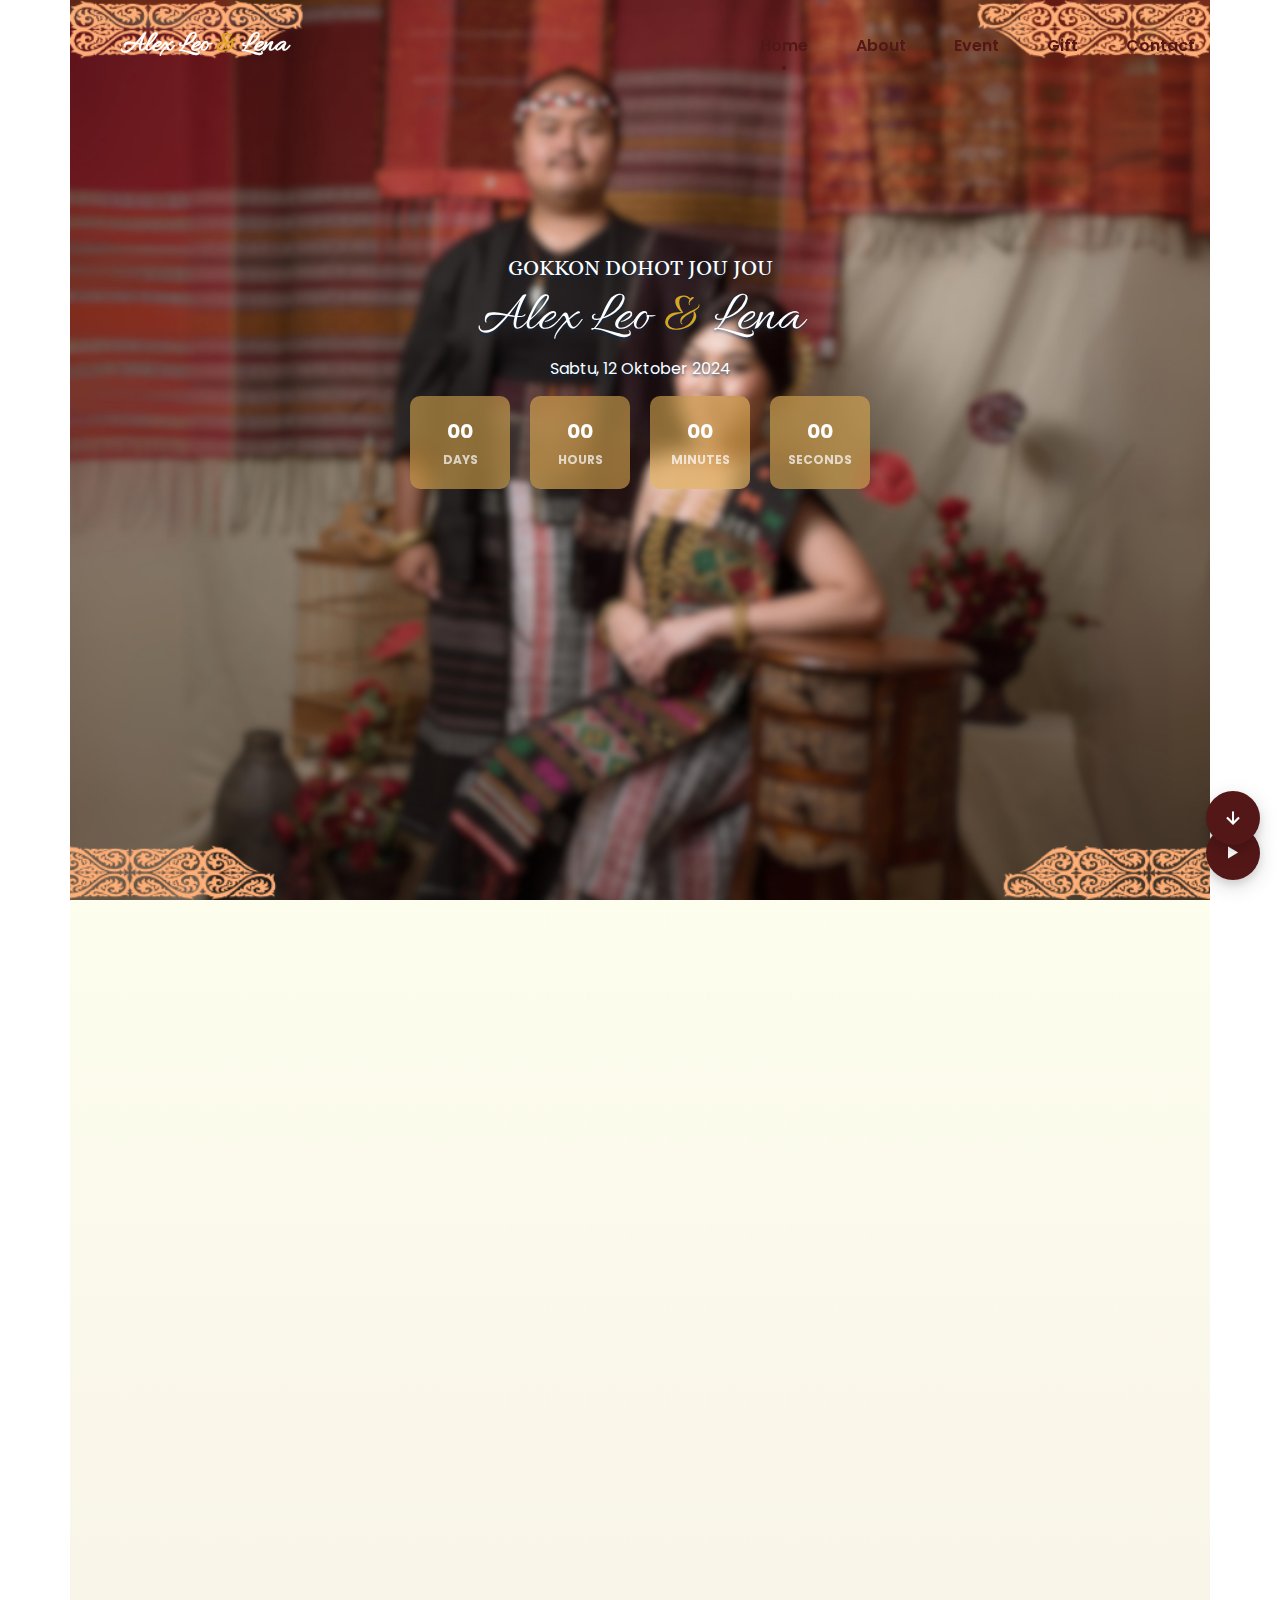
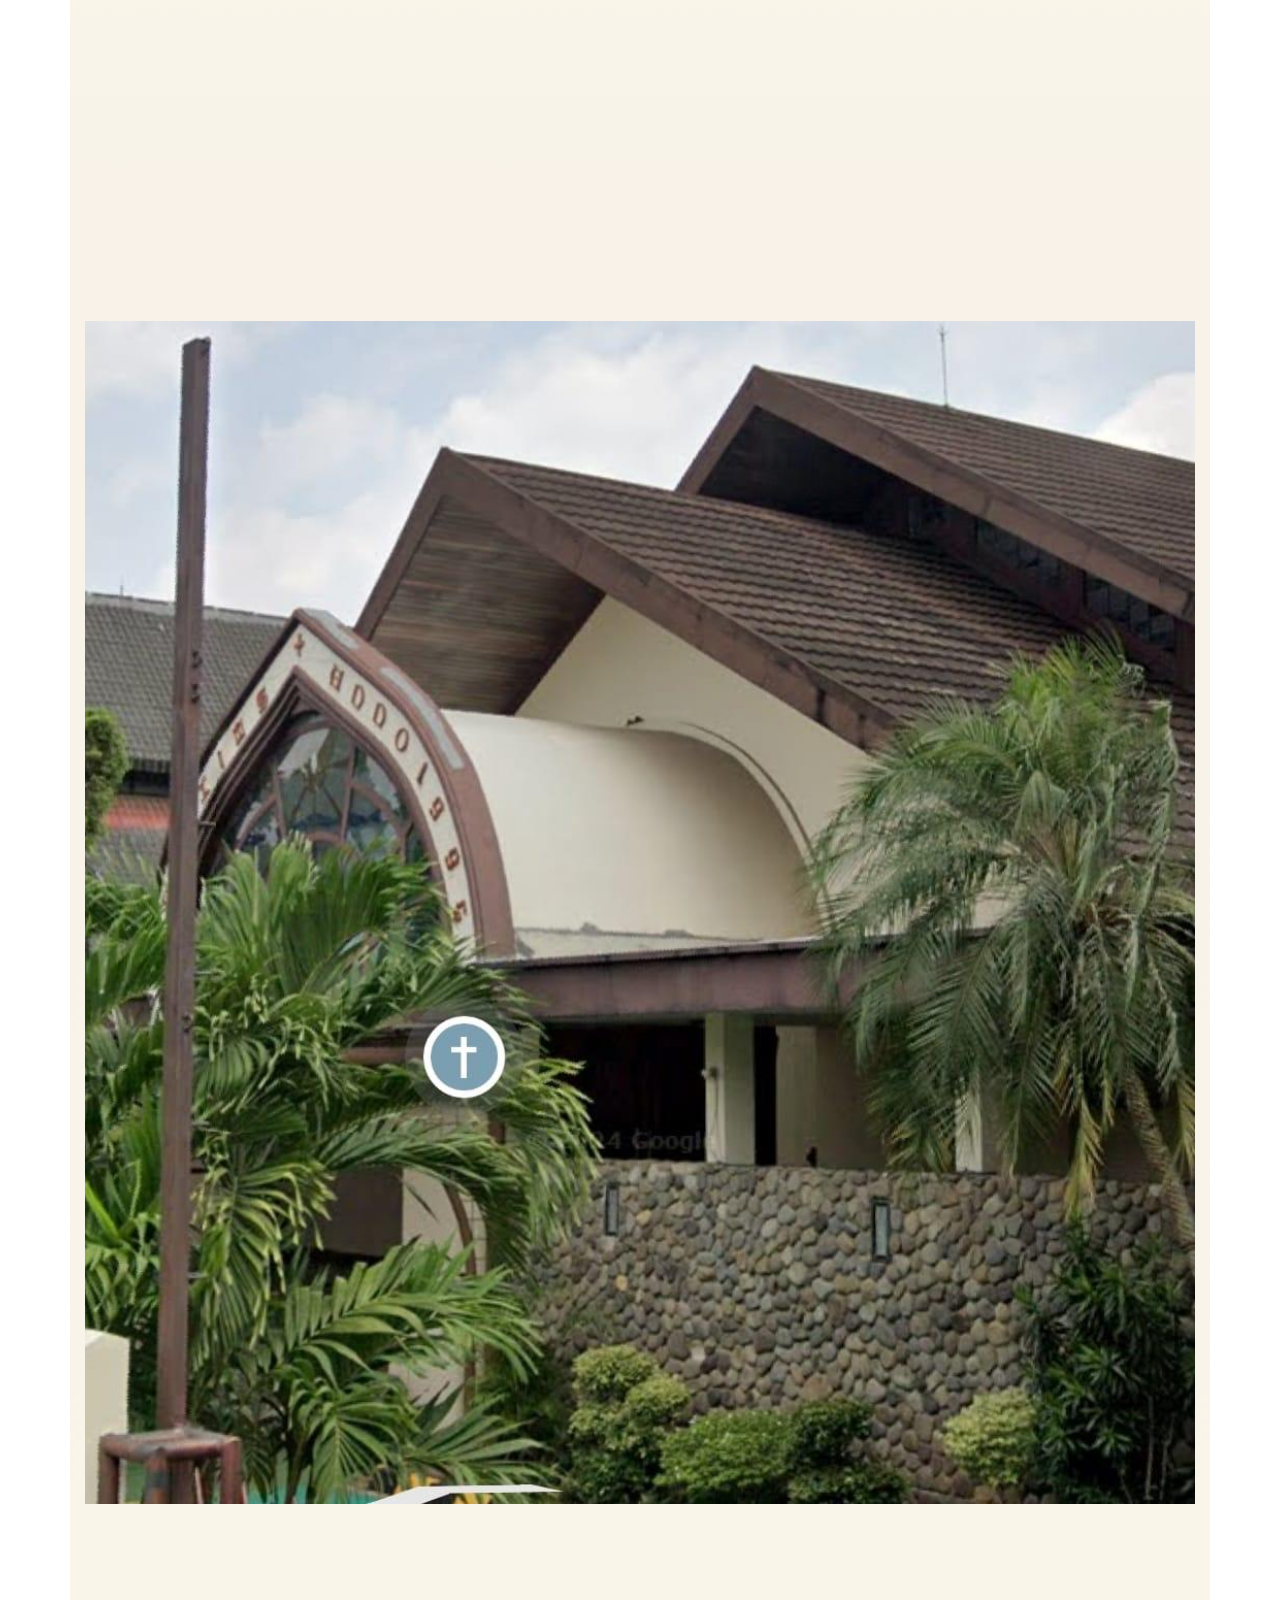
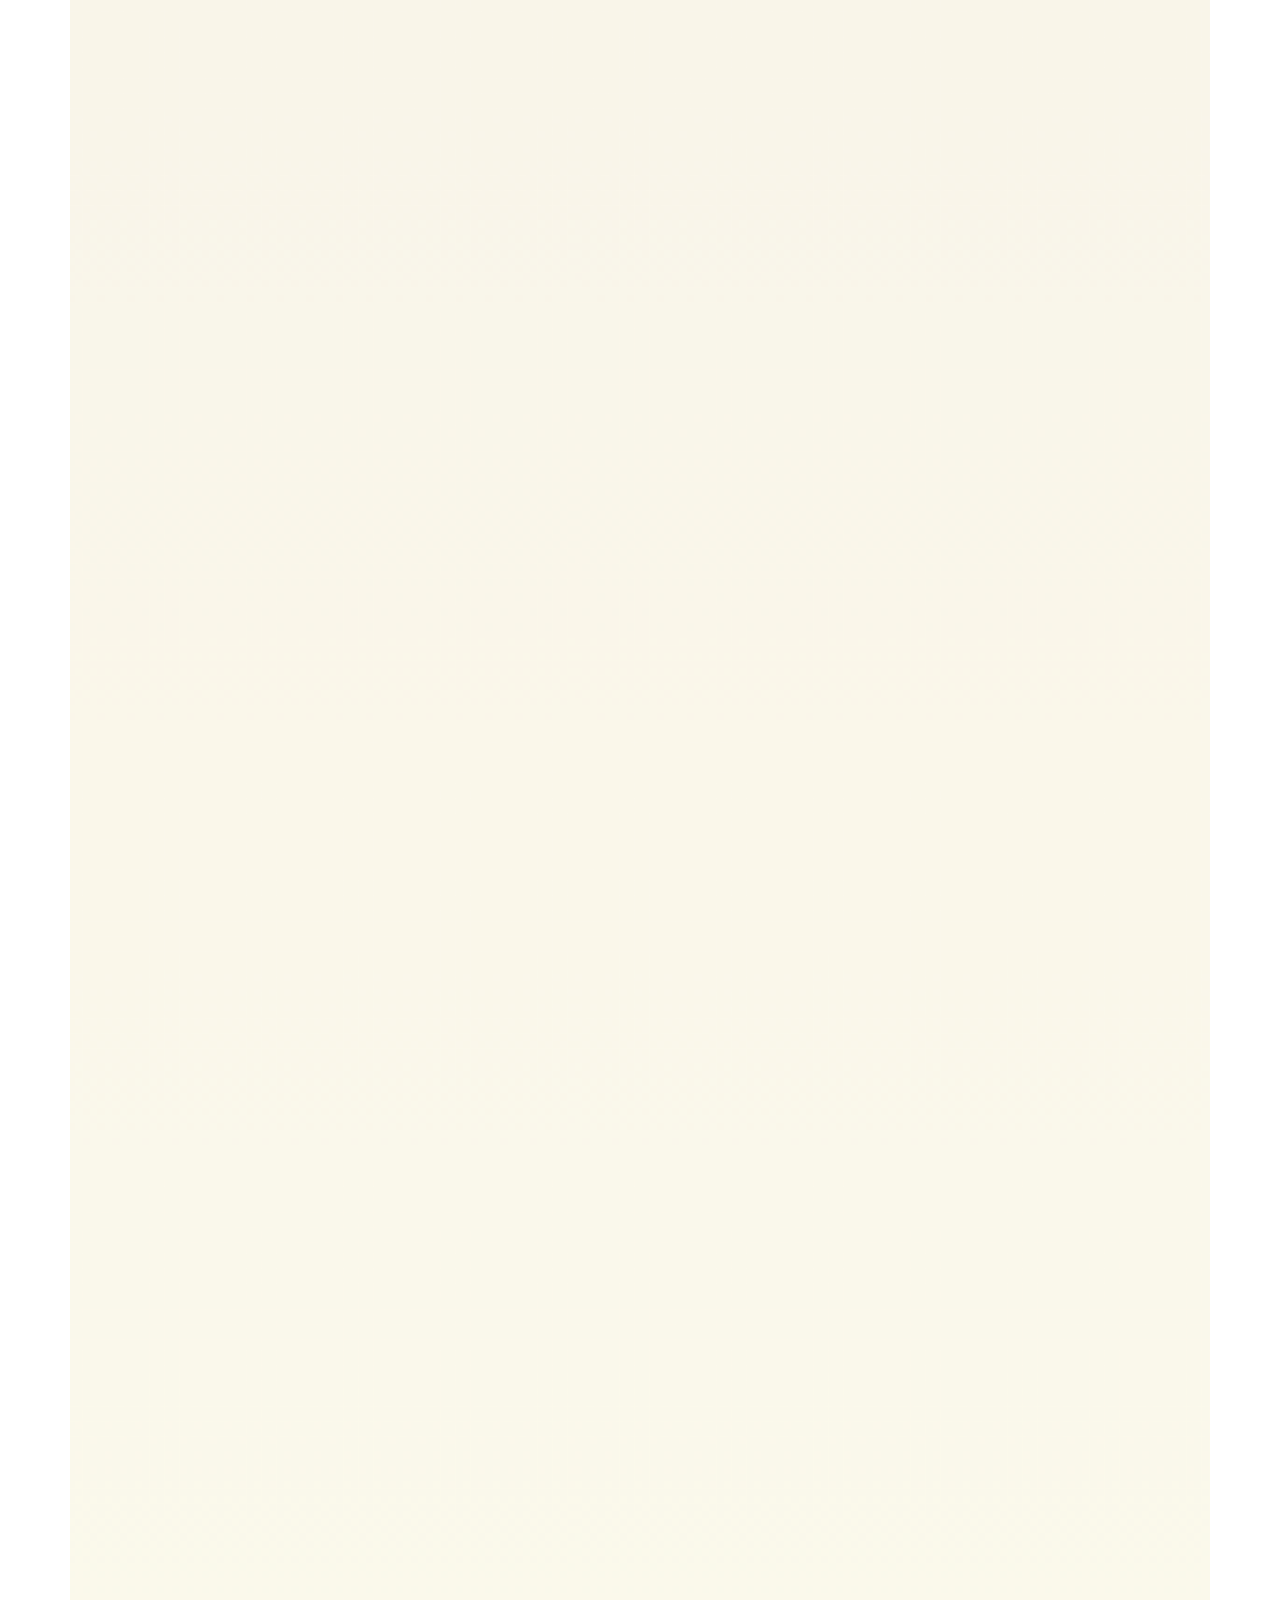
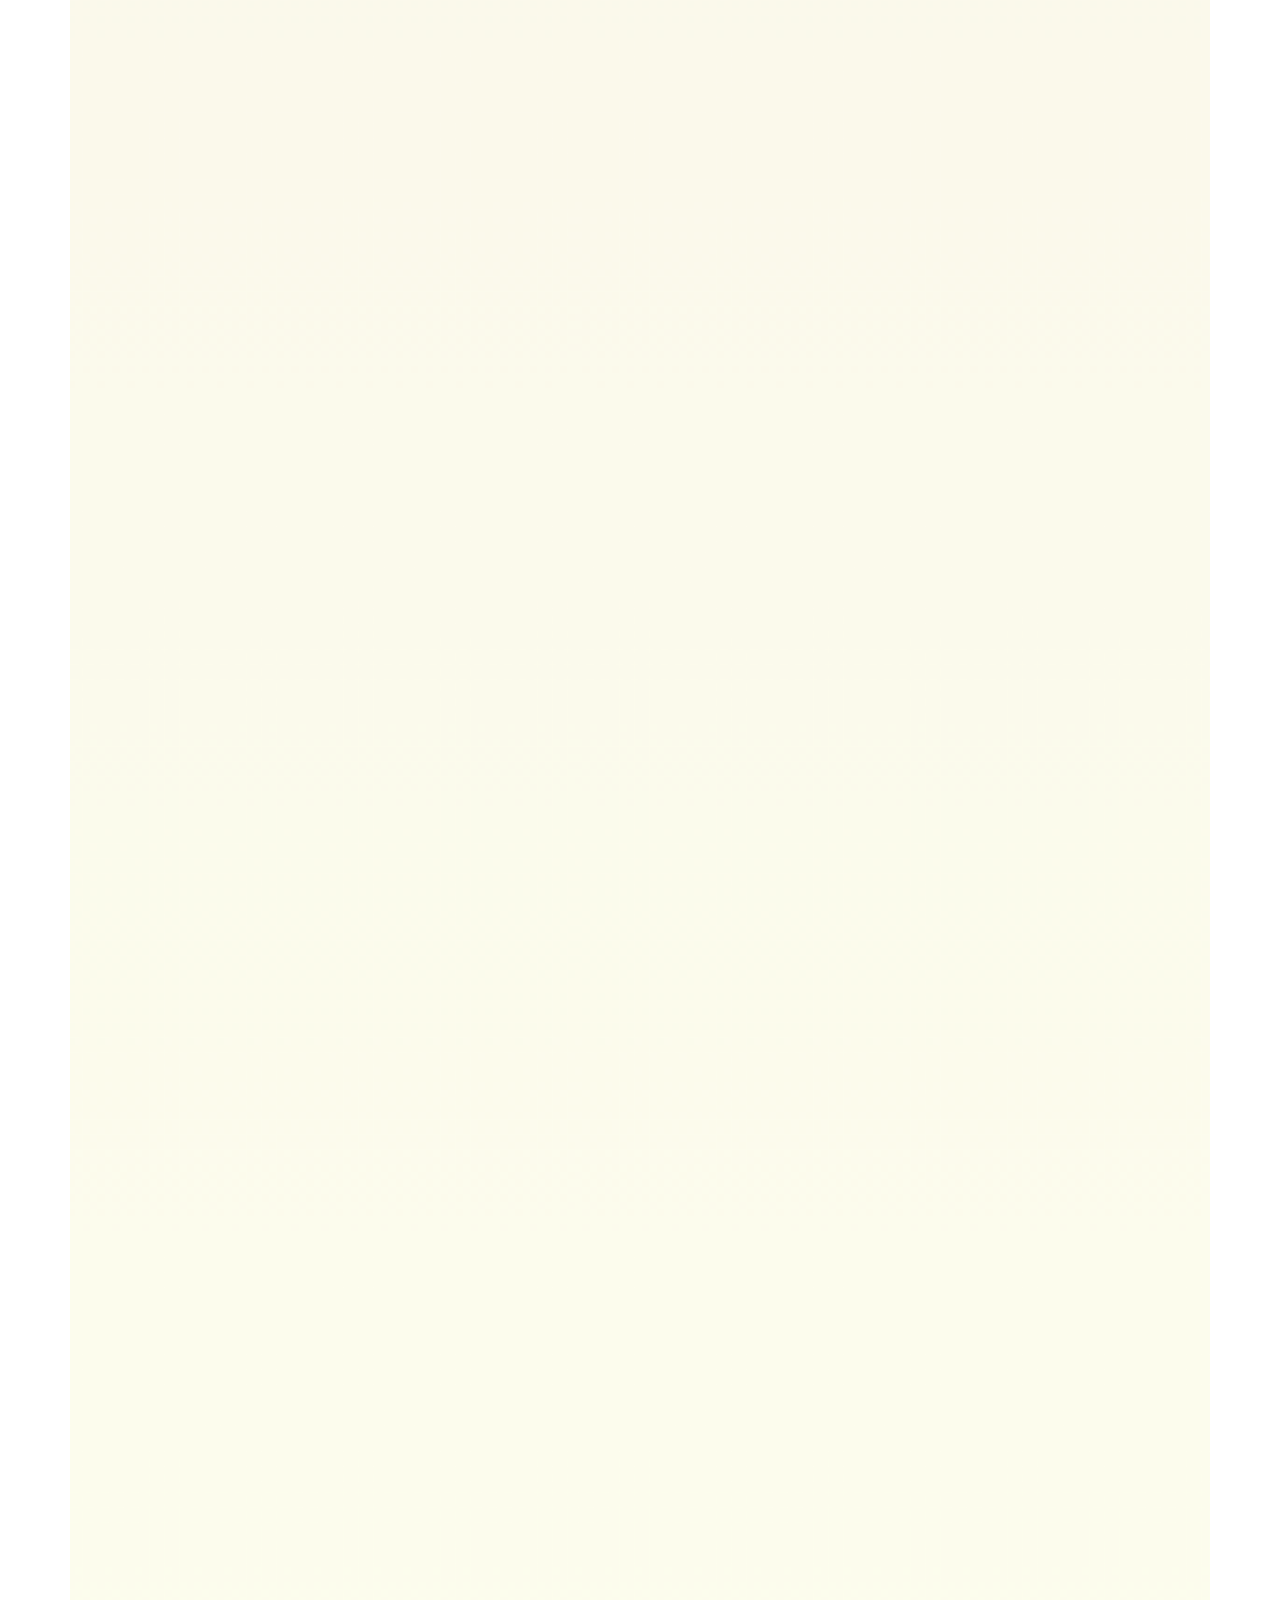
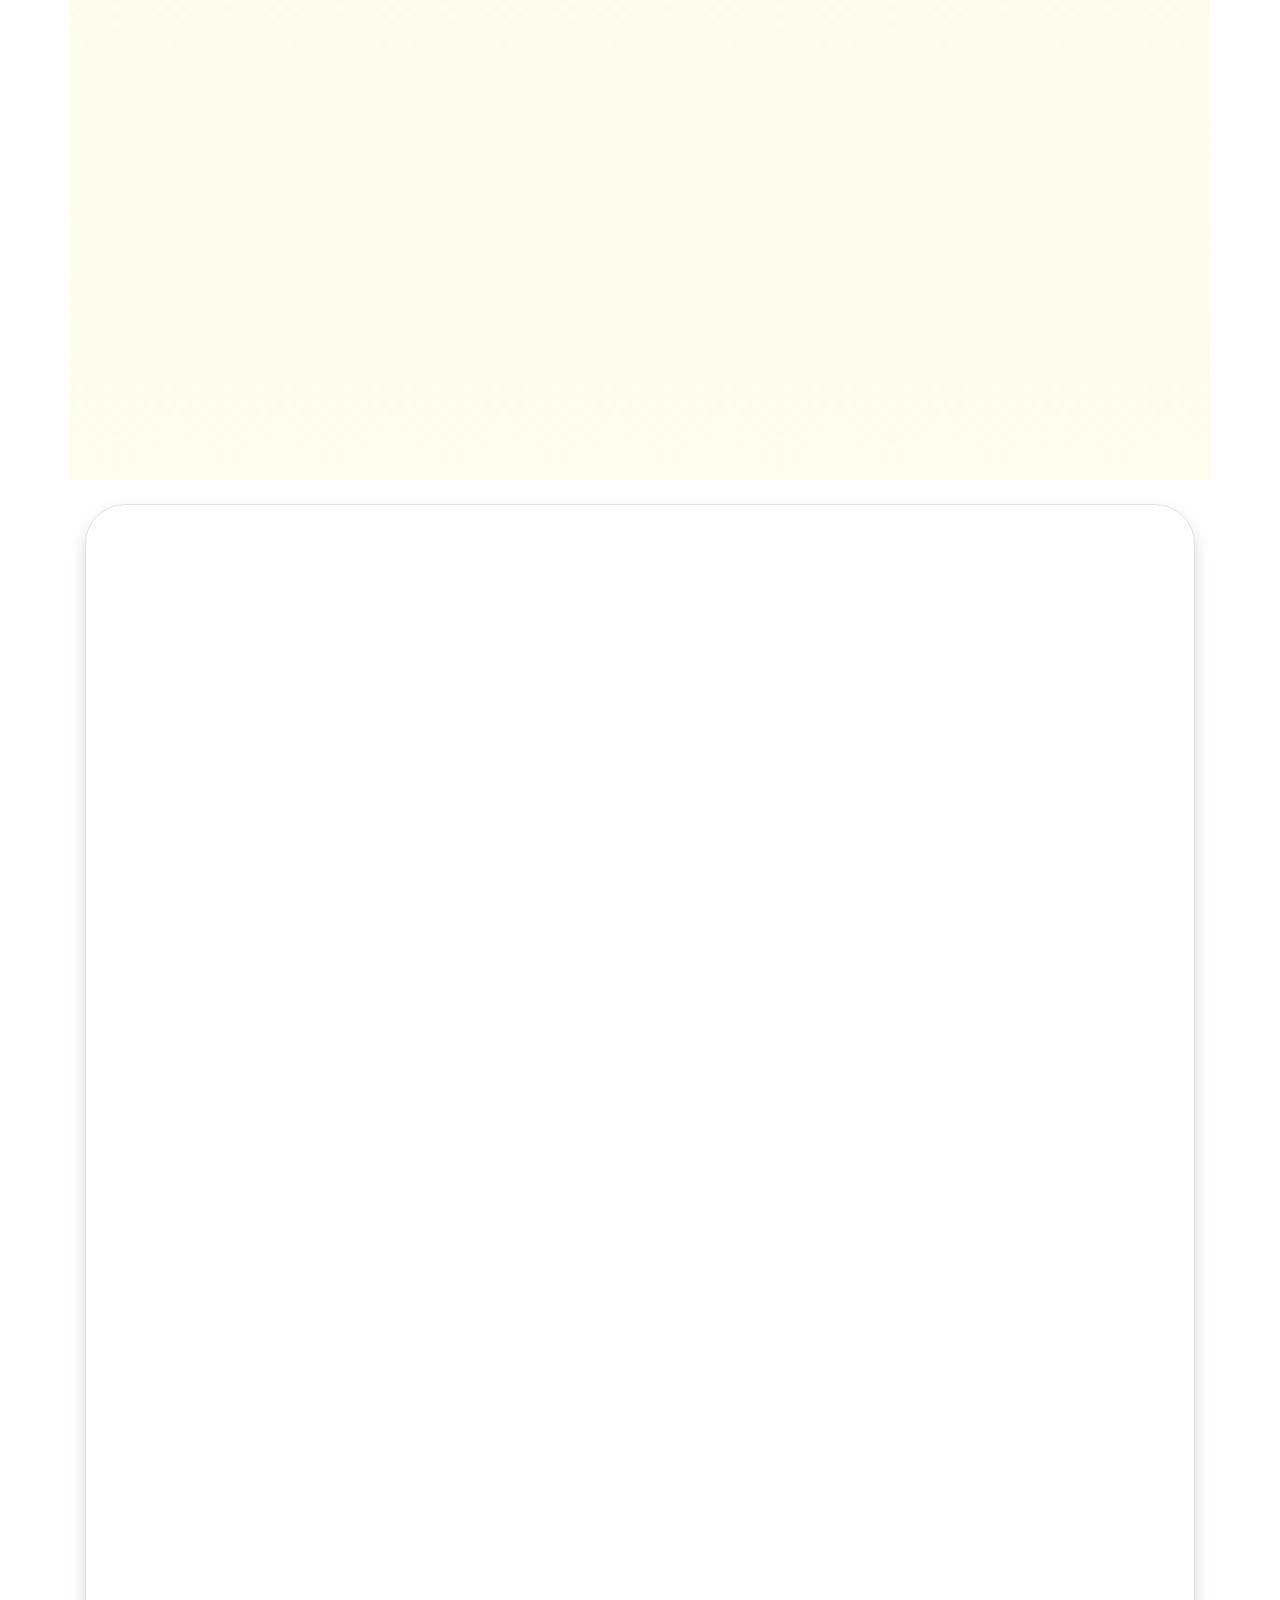
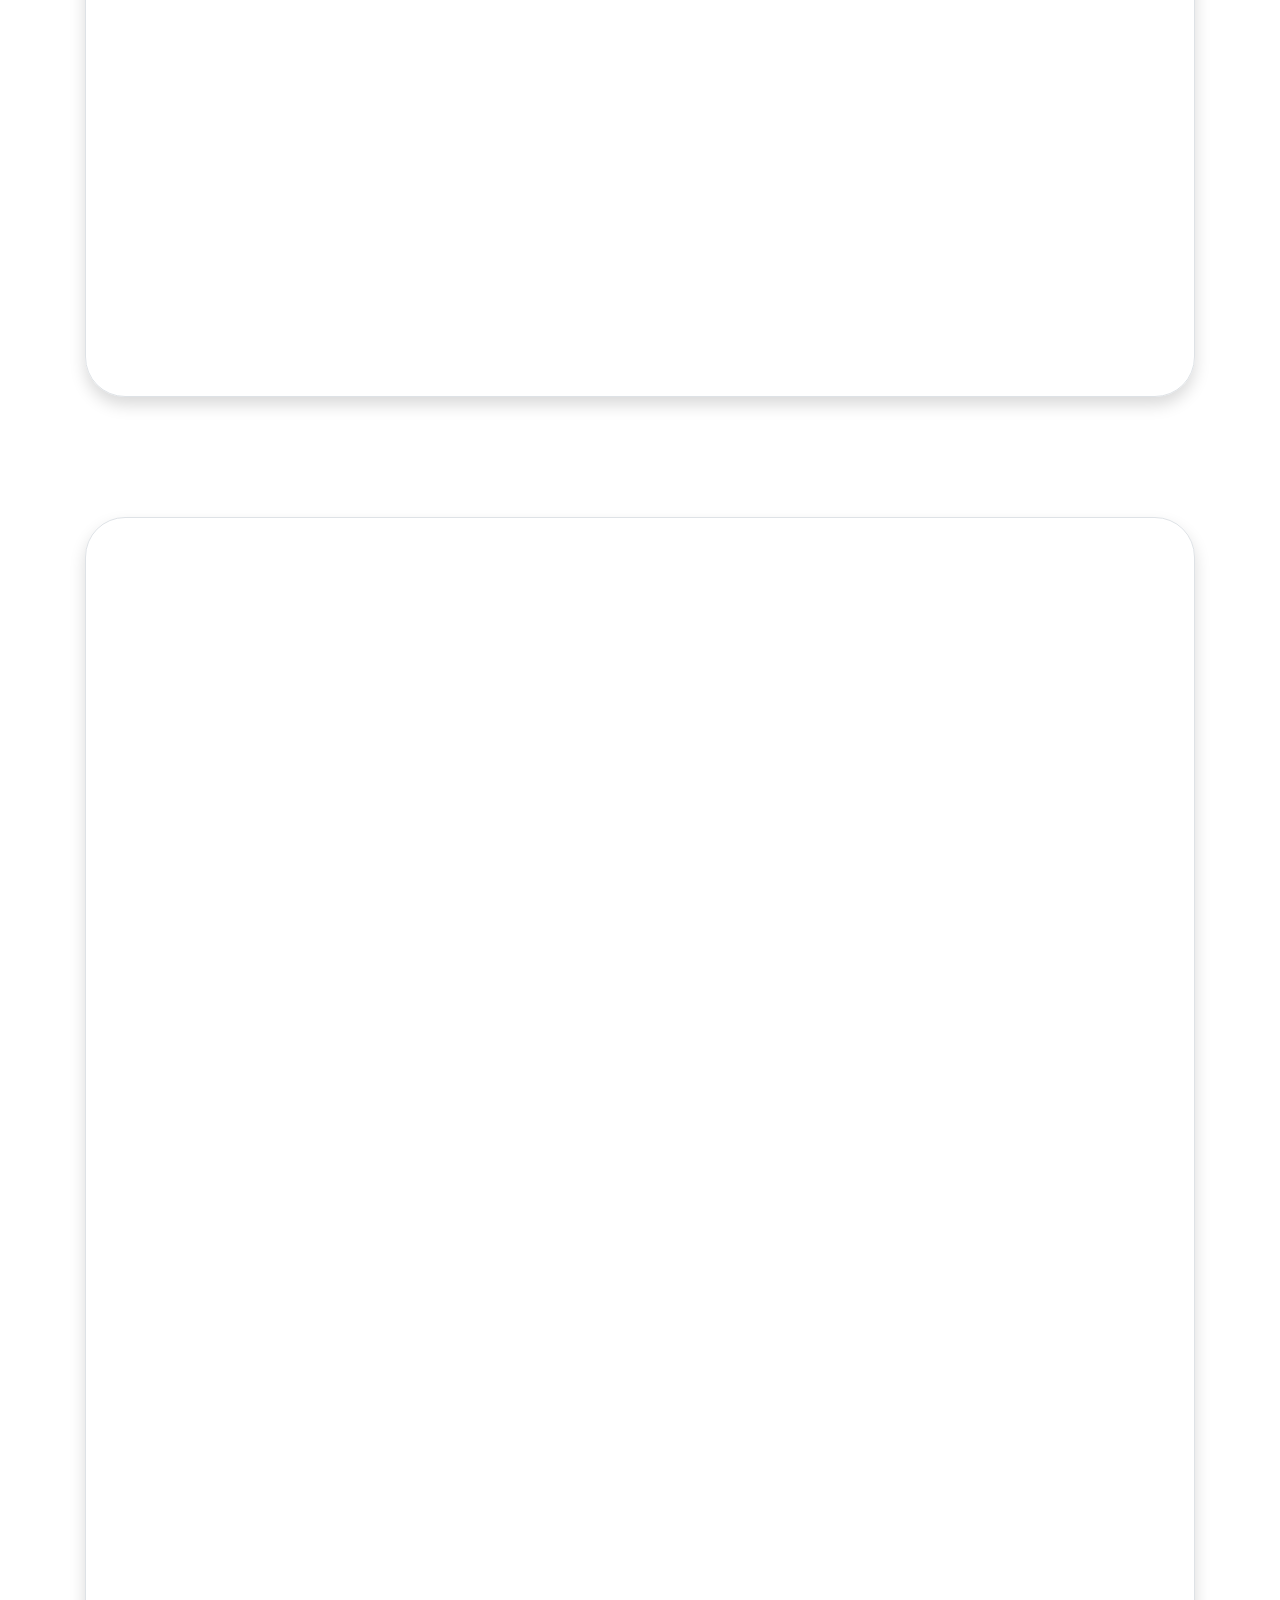
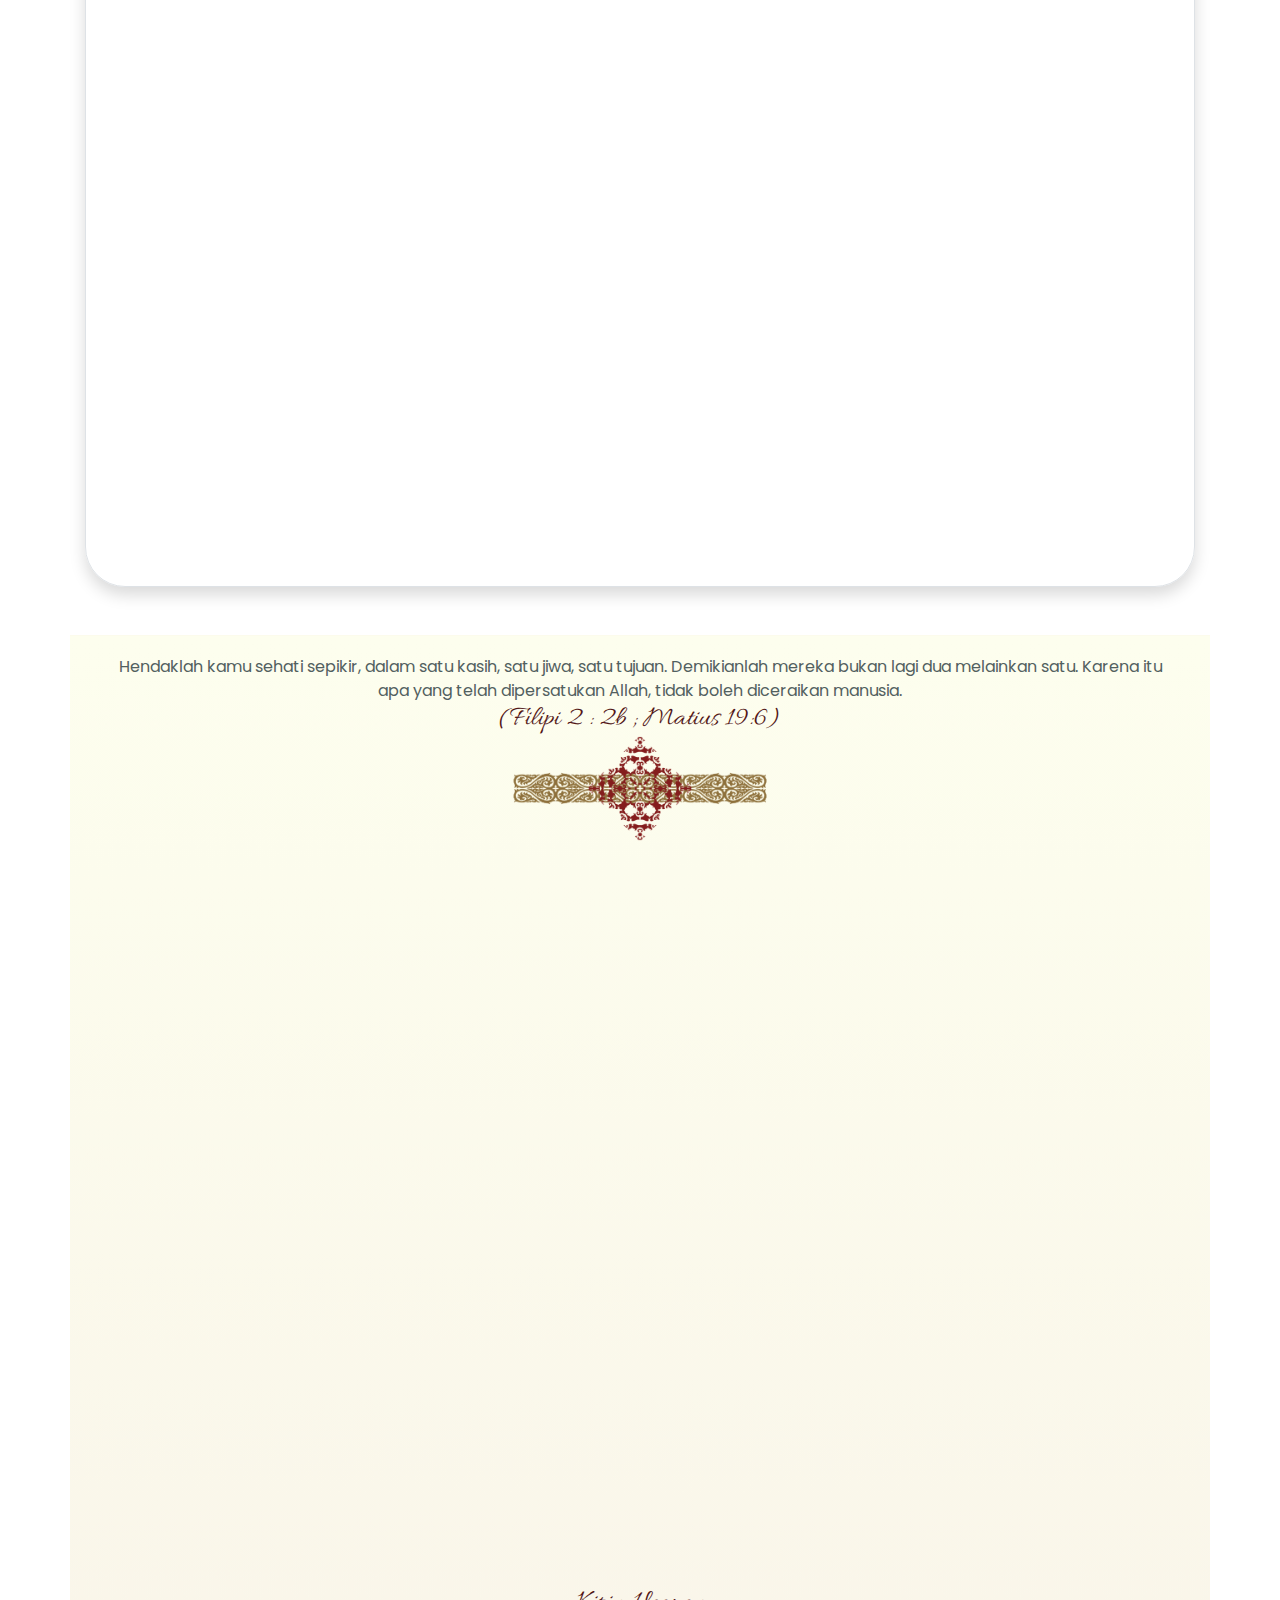
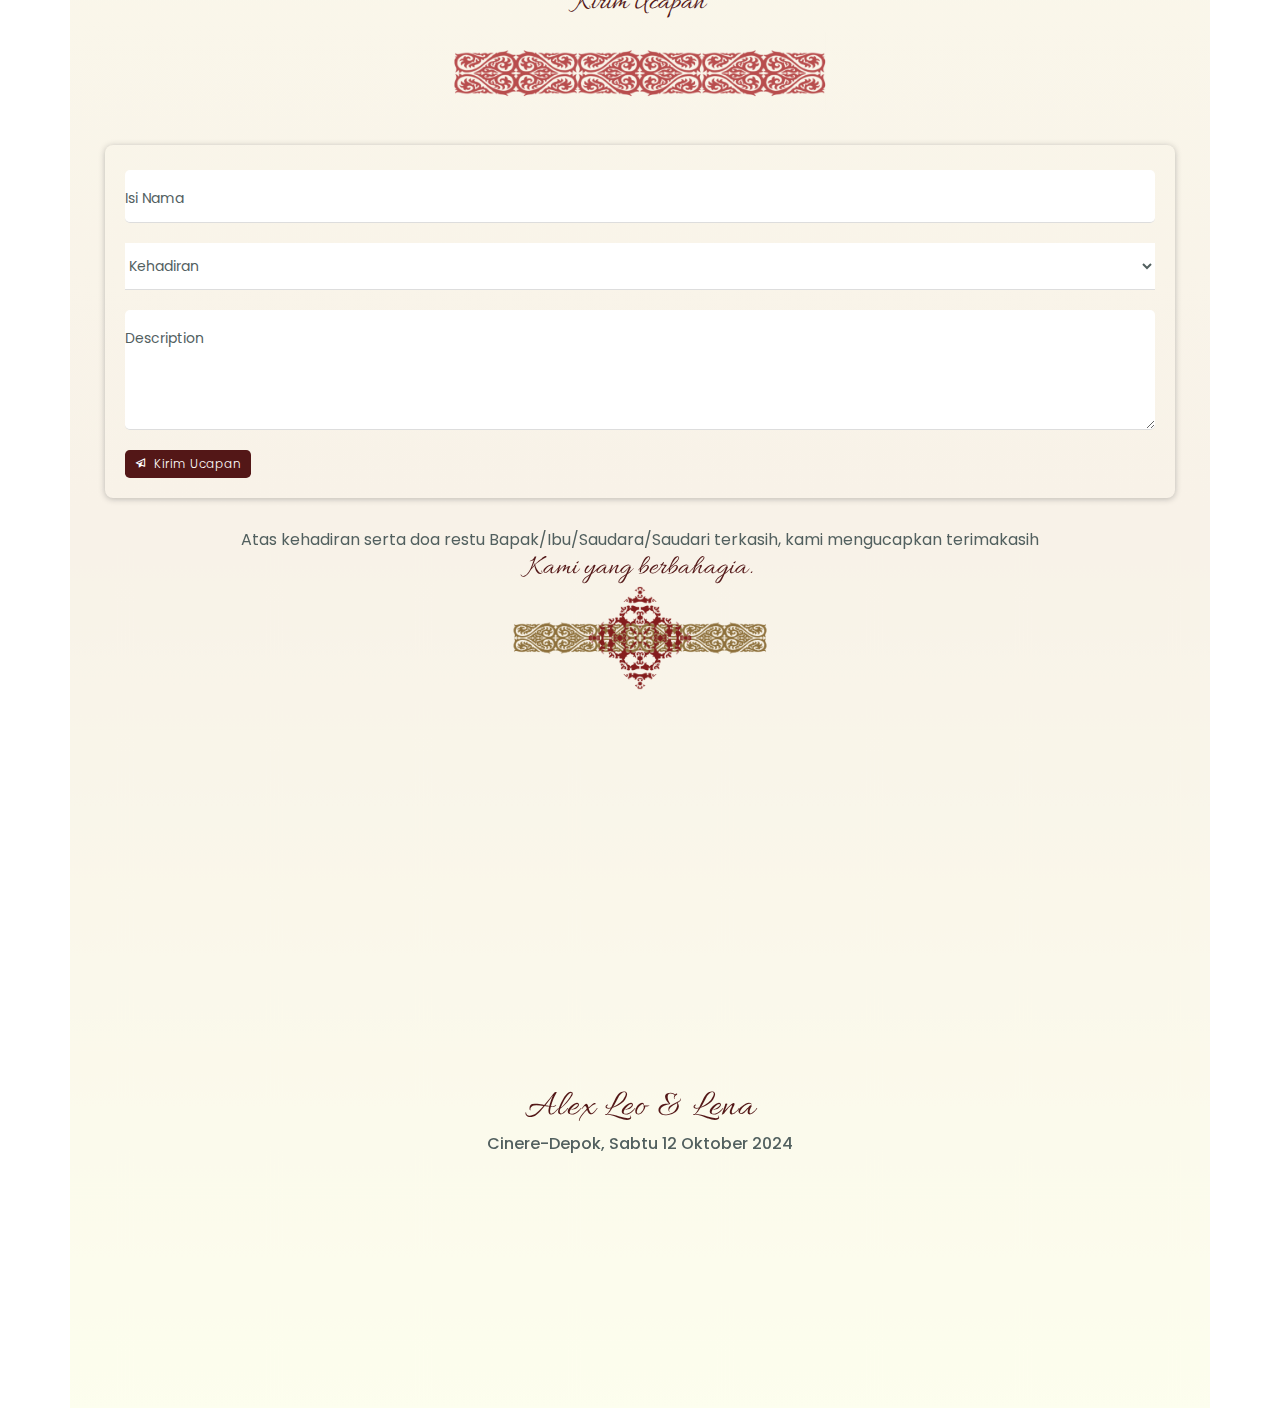
==== commit bbebff49: "gambargereja" ====
--- a/index.html
+++ b/index.html
@@ -173,16 +173,18 @@
      <div class="section__about" data-aos='fade-right'data-aos-duration='1000'>
                     <img src="./assets/img/2.png" alt="pria" width="180">
                     <h3>Alexander Leonard Adrian Nainggolan, ST.<br></h3>
-                    <p style="font-size: 14px;">Putra dari <br/>Bapak A Nainggolan, SE & Ibu Dra. RL br Hutajulu (A.Leo)</p>
                     <br>
+                    <p style="font-size: 14px;">Dohot na naeng oroanna</p>
                 </div>
     <div class="section__about" data-aos='fade-left' data-aos-duration='1000'>
                     <img src="./assets/img/3.png" alt="wanita" width="180">
                     <h3>Magdalena Dina Octaviani br Sinaga S.Ak</h3>
-                    <p style="font-size: 14px;">Putri dari <br/> Bapak Jonny Sinaga & Ibu Fanny Br.Sianipar</p>
+                  
                 </div>
+                <br>
+                <br>
+                <br>
 </section>
-
 <!--=============== EVENT ===============-->
 <section class="container section section__height" id="event">
    <div class="section__title" data-aos='fade-in' data-aos-duration='1000'>
@@ -191,6 +193,9 @@
         Rawasari Kec. Pasar Rebo Jakarta Timur. Ima nanaeng
         Ima si patupaonta di :</p>
    </div>
+   <div class="church__image">
+     <img src="./assets/img/gereja.jpg" alt="Church">
+ </div>
    <div class="event__box" data-aos='fade-right' data-aos-duration='1000'>
     <div class="event__icon">
      <img src="./assets/img/bataborder2.png" alt="">
@@ -199,7 +204,7 @@
       <h4 class="gokkontitle">GEREJA KATOLIK St.MATIAS Cinere</h4>
       <p class="p1"> Sabtu <span>12 Oktober 2024</span> </p>
       <p class="p2"></i> Jl. Baros No. 3, Pangkalan Jati <br/> Pondok Labu, Cilandak <br/> Jakarta Selatan, Jakarta 12450</p>
-      <p class="p3"> 08:30 s/d 09:30 WIB</p>
+      <p class="p3"> 08:00 s/d 09:30 WIB</p>
    </div>
    </div>
    <div class="section__title" data-aos='fade-in' data-aos-duration='1000'>
@@ -211,17 +216,16 @@
       </p>
     </div>
   <div class="event__box" data-aos='fade-left' data-aos-duration='1000'>
-    <div class="event__icon">
-      <img src="./assets/img/bataborder.png" alt="">
-    </div>
-    <div class="event__text">
-      <h4 class="gokkontitle">RONATAMA Graha & Convention Hall</h4>
-      <p class="p1"> Sabtu <span>6 Juli 2024</span> </p>
-      <p class="p2"></i>  Jl. Dahlia No.16 A, Depok <br/> Kec. Pancoran Mas <br/>  Kota Depok, Jawa Barat 16431</p>
-      <p class="p3"> 11:00 s/d selesai</p>
-   </div>
-  </div>
-
+      <div class="event__icon">
+          <img src="./assets/img/bataborder.png" alt="">
+      </div>
+      <div class="event__text">
+          <h4 class="gokkontitle">RONATAMA Convention Hall</h4>
+          <p class="p1"> Sabtu <span>6 Juli 2024</span> </p>
+          <p class="p2">Jl. Dahlia No.16 A, Depok <br/> Kec. Pancoran Mas <br/> Kota Depok, Jawa Barat 16431</p>
+          <p class="p3">11:00 s/d selesai</p>
+      </div>
+  </div>
   <div class="event__map" data-aos='fade-up' data-aos-duration='1000'>
     <h3>Alamat Pemberkatan</h3>
                  <iframe
@@ -272,7 +276,7 @@
   <div class="event__add" data-aos='zoom-in' data-aos-duration='1000'>
     <h3 class="gokkon">HAMI MANGGOKHON</h3>
     <img src="./assets/img/bataci.png" alt="line">
-    <p>1. A. Nainggolan,SE. / Dra..R.L. br. Hutajulu (A. Leo) - Natorasna</p>
+    <p>1. A. Nainggolan, SE. / Dra. RL br. Hutajulu (A. Leo) - Natorasna</p>
      <p> 2. Alexander Leonard Adrian Nainggolan ST - Pangoli</p>
      <p> 3. Marchelino Ferdinand Sebastian Nainggolan - Anggina</p>
   </div>
--- a/assets/css/styles.css
+++ b/assets/css/styles.css
@@ -86,6 +86,14 @@
   margin-bottom: 1rem;
 }
 
+/* gambar gereja  */
+.church__image img {
+  width: 100%;
+  height: auto;
+  display: block;
+  margin-top: 20px; /* Adjust margin as needed */
+}
+
 /* Carousel styles */
 .carousel-inner img {
   width: 100%;
@@ -94,7 +102,7 @@
 
 .carousel-control-prev-icon,
 .carousel-control-next-icon {
-  background-color: rgba(0, 0, 0, 0.5); /* Darker color with transparency */
+  background-color: rgba(230, 103, 19, 0.5) !important; /* Darker color with transparency */
   border-radius: 50%; /* Optional: make them round */
   width: 50px; /* Optional: adjust size */
   height: 50px; /* Optional: adjust size */
@@ -150,7 +158,7 @@
 }
 .gokkontitle {
   font-family: Alice !important;
-  font-size: 18px !important;
+  font-size: 16px !important;
 }
 
 /* bootstrap converted */
